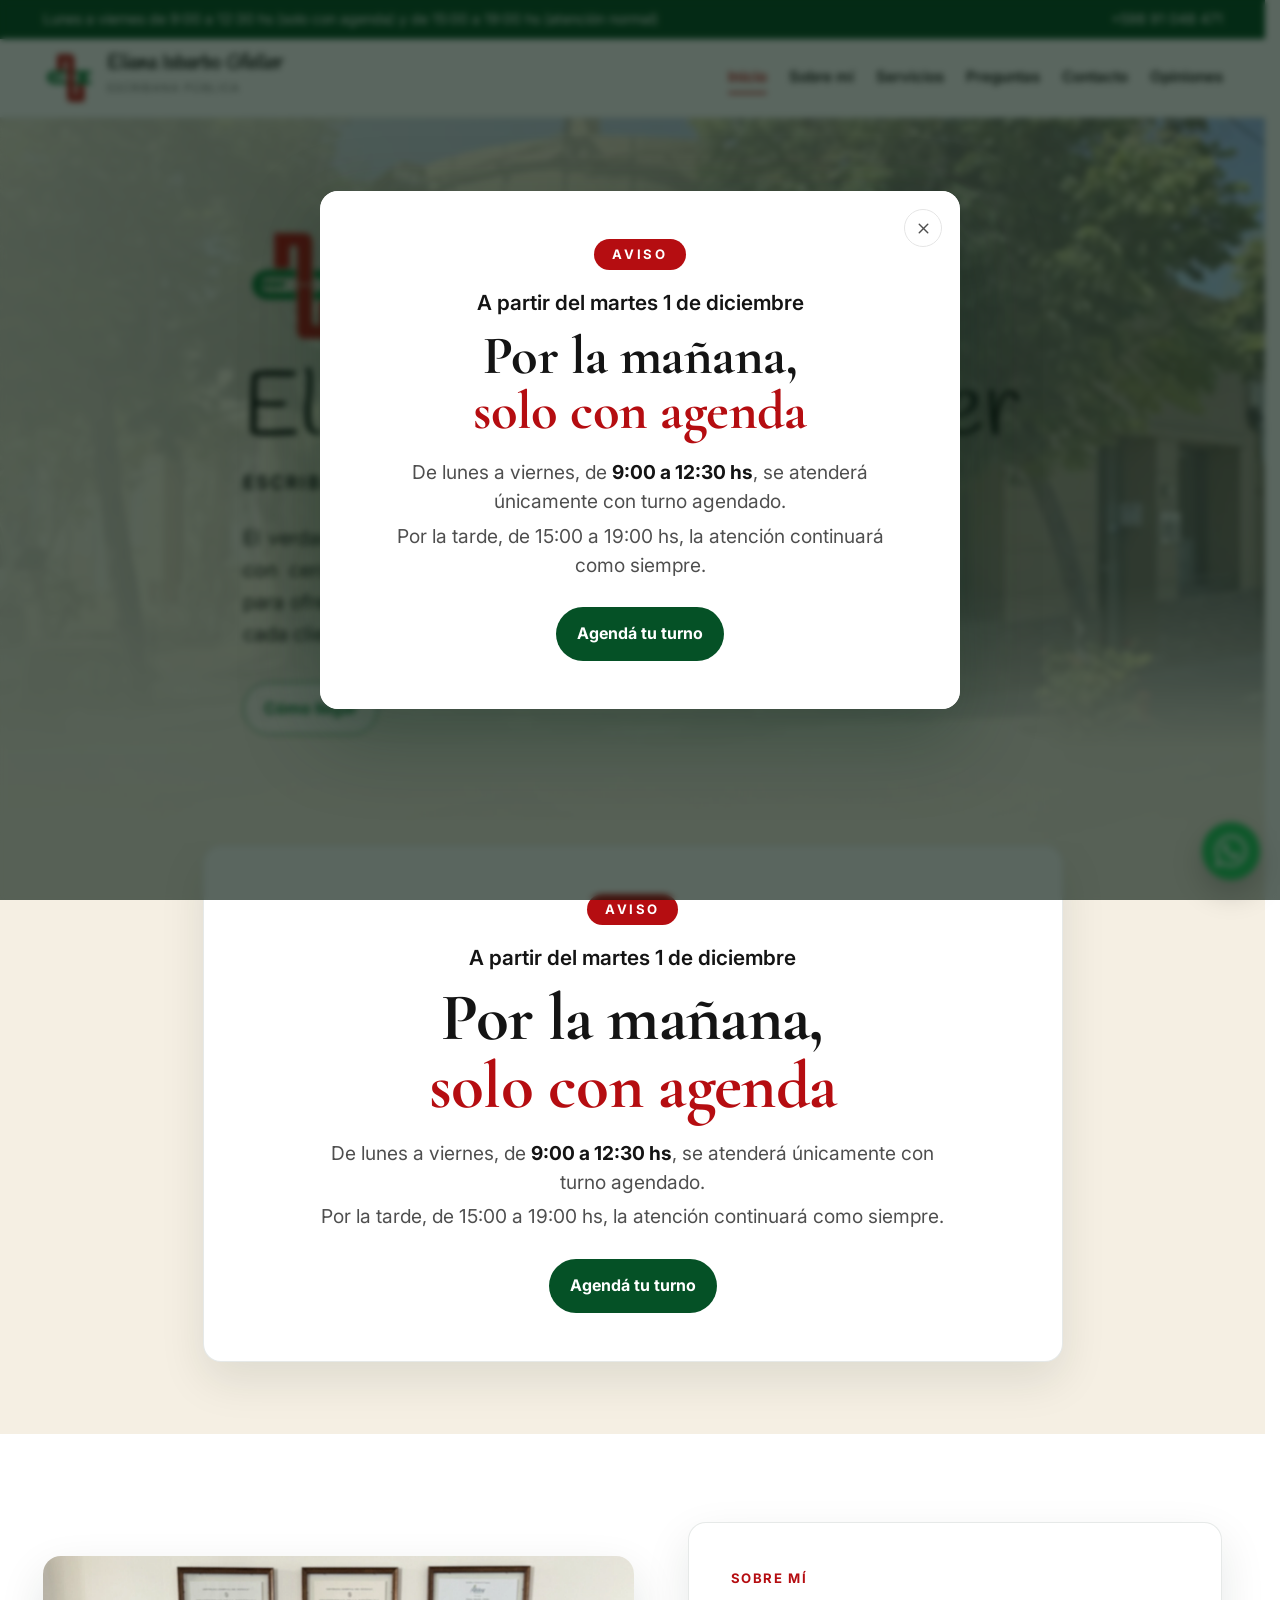
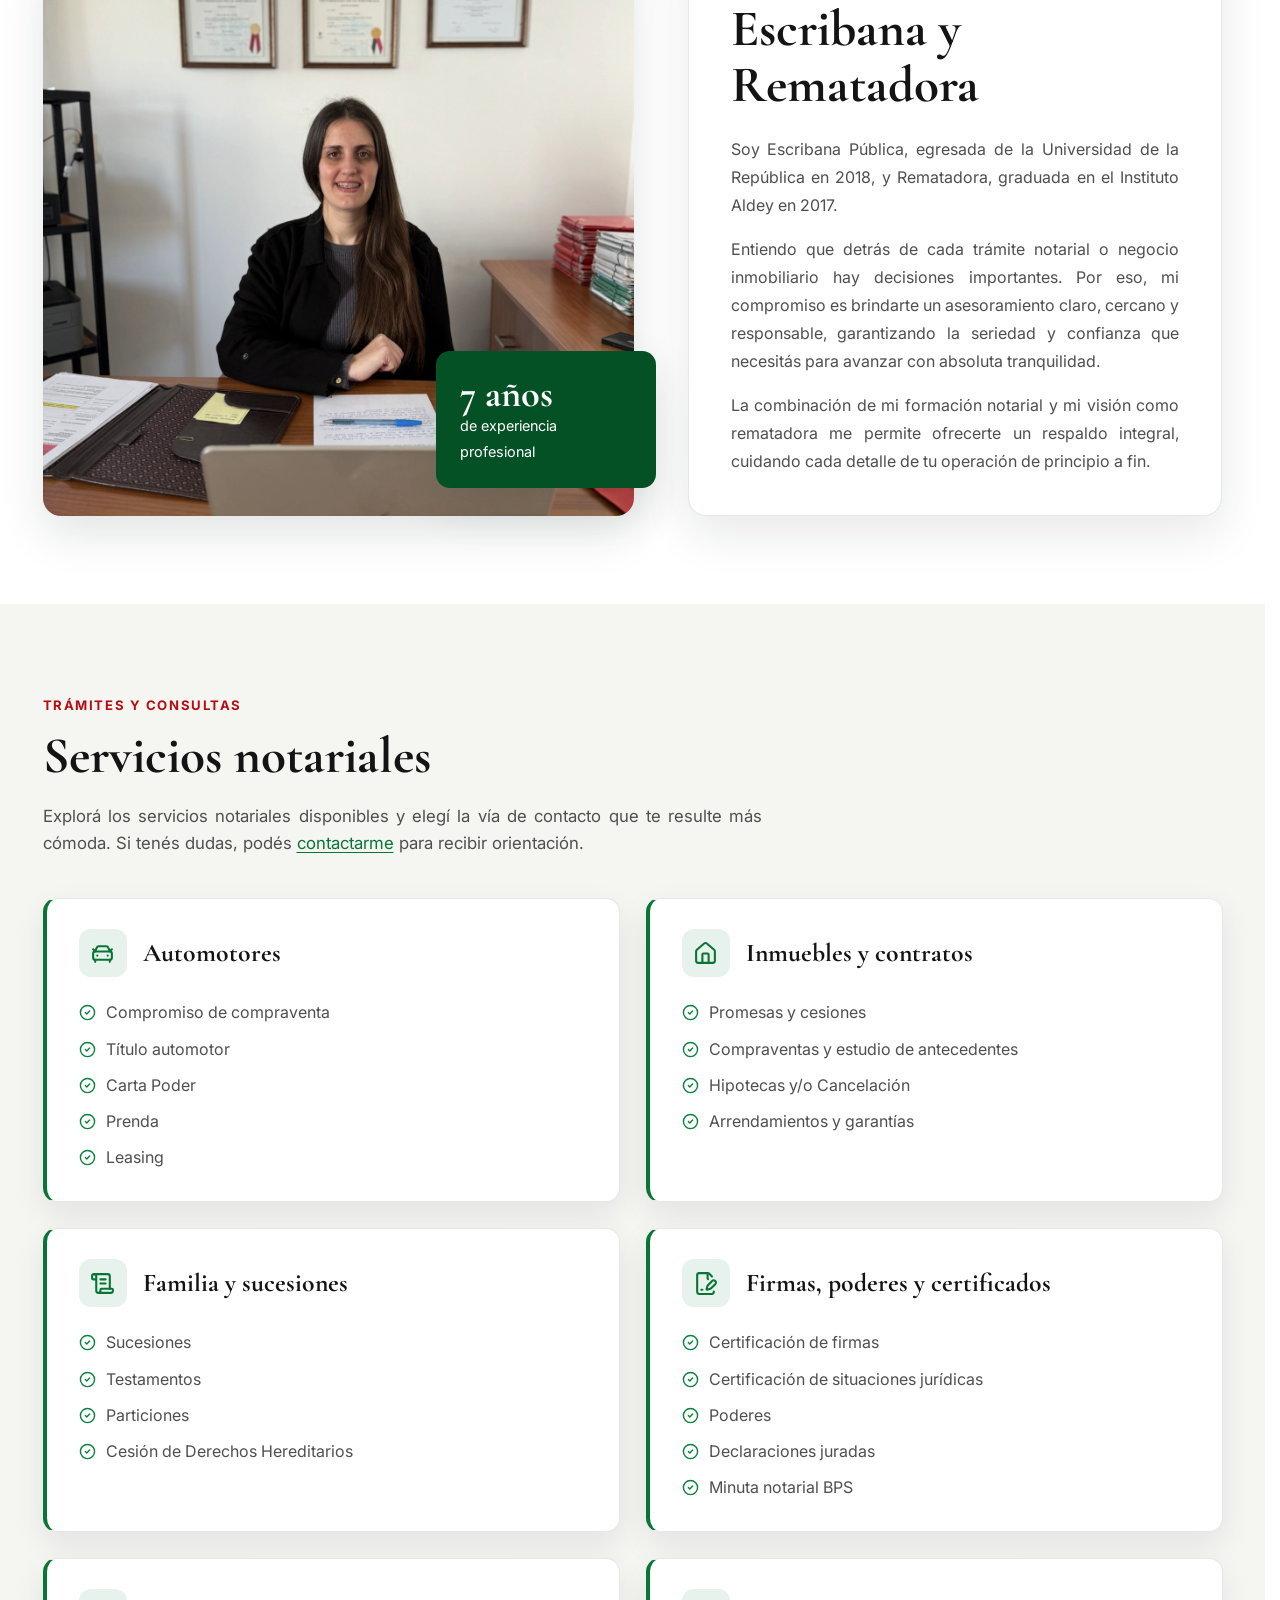
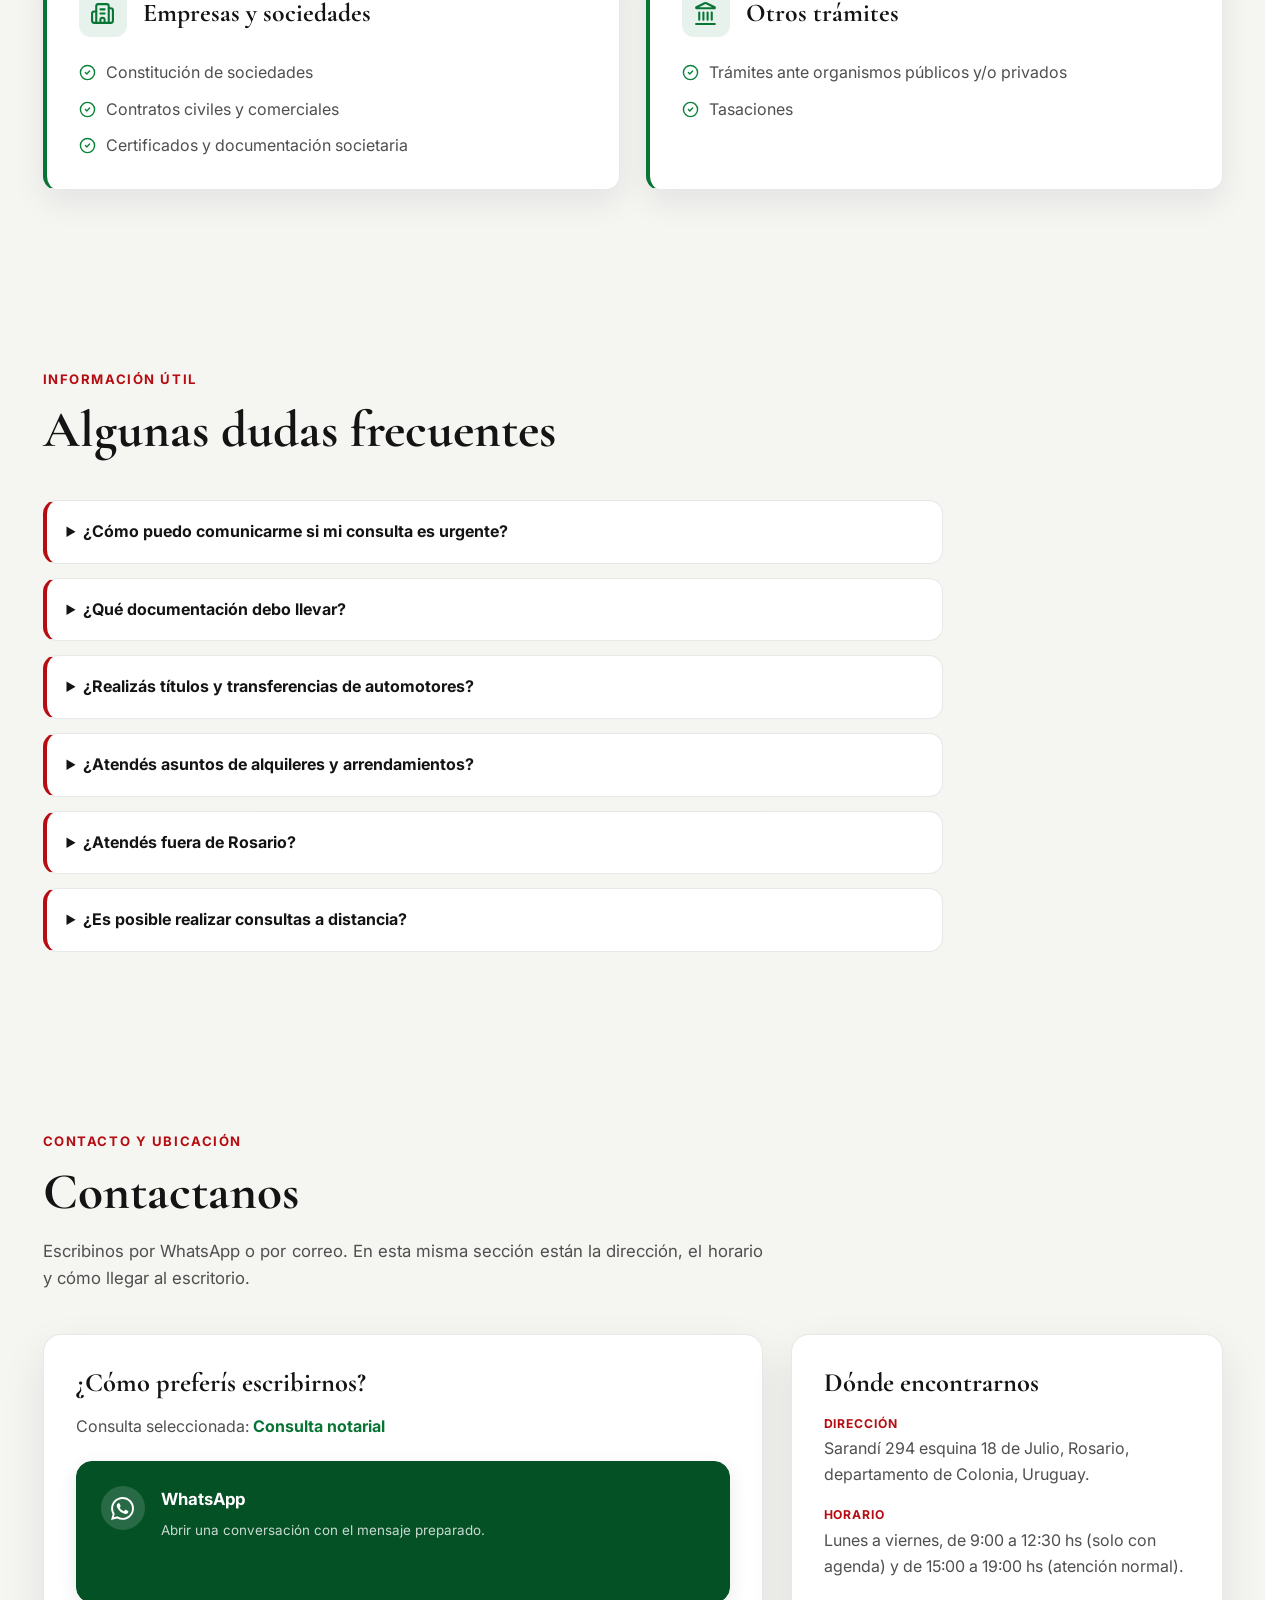
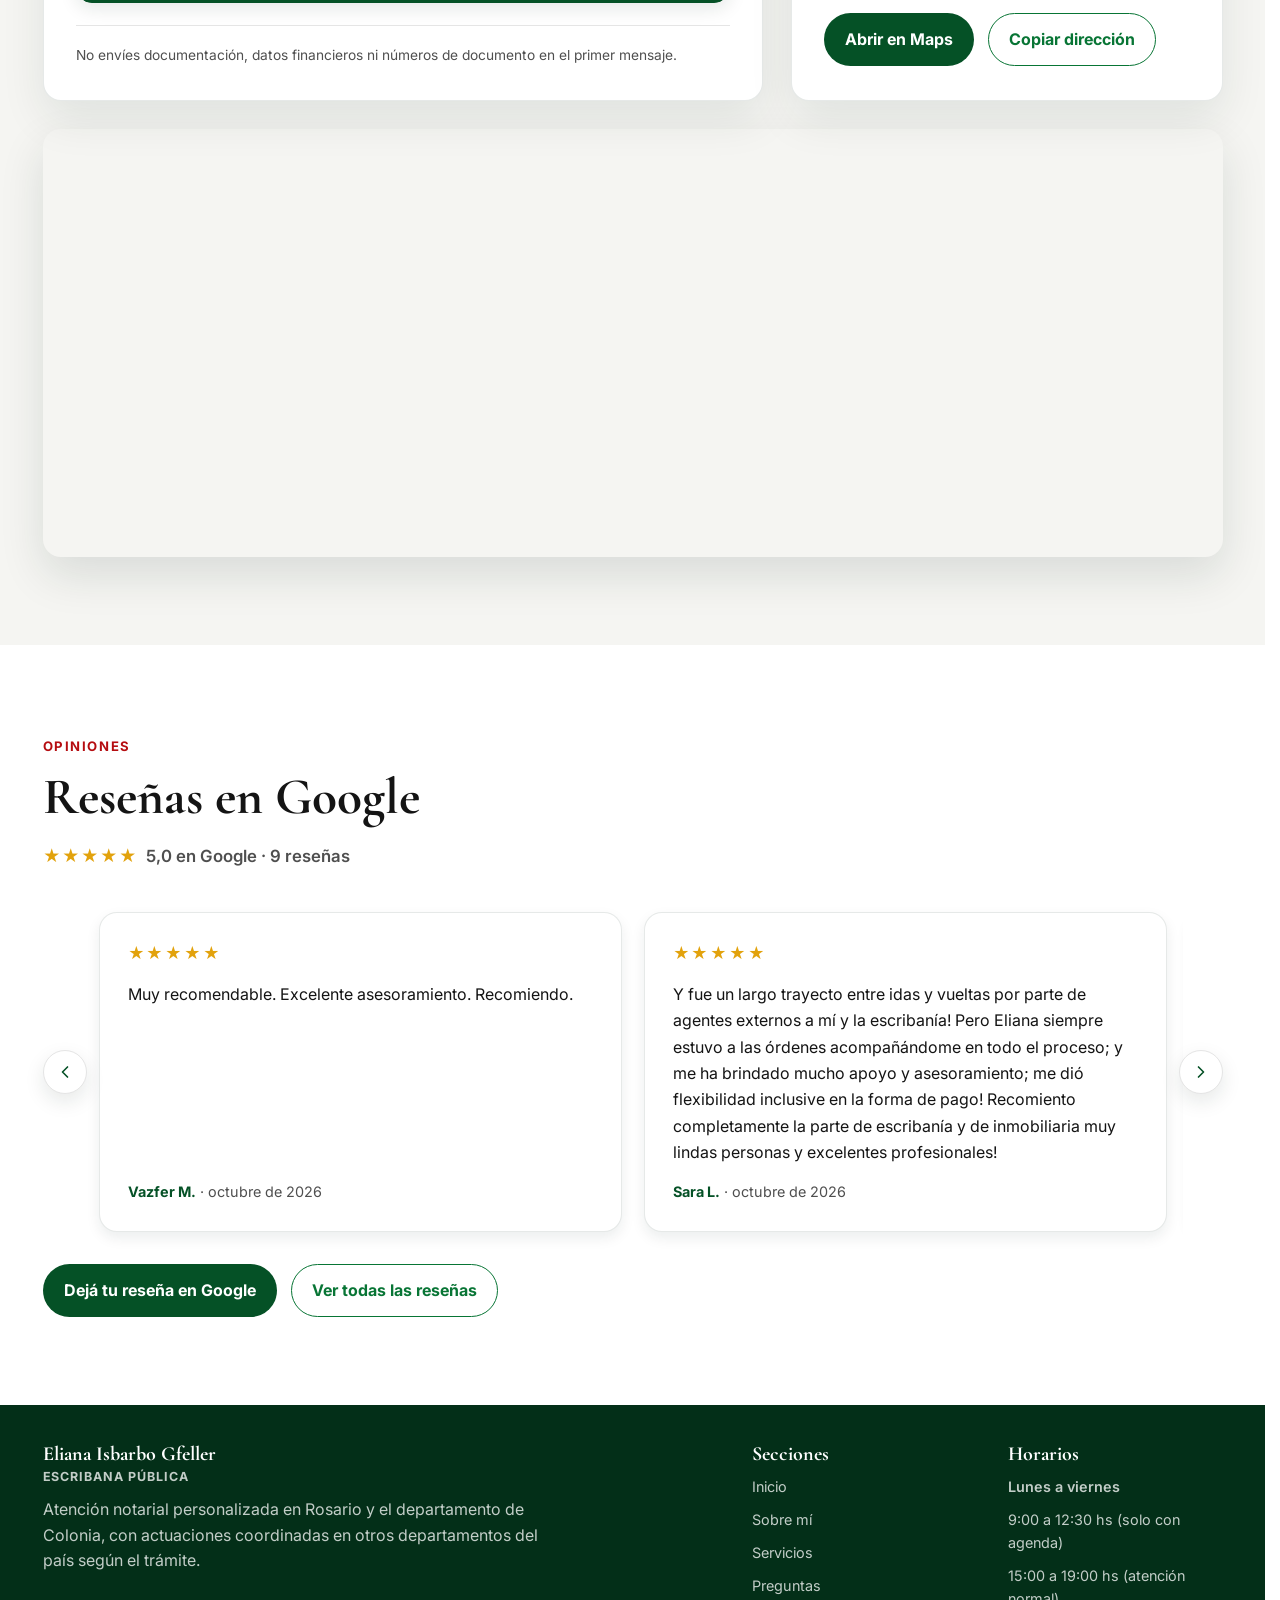
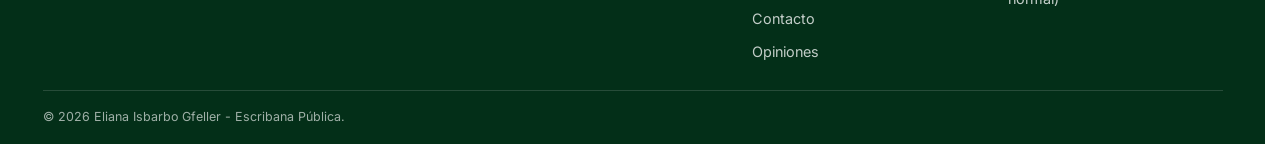
==== index.html @ 846f1325 "Contacto: la línea de la agenda dice por qué conviene agendar «¿Venís al escritorio? Agendá tu turno" ====
<!DOCTYPE html>
<html lang="es-UY">
<head>
  <meta charset="UTF-8">
  <meta name="viewport" content="width=device-width, initial-scale=1.0">

  <title>Escribana en Rosario, Colonia | Eliana Isbarbo Gfeller</title>
  <meta
    name="description"
    content="Escribana pública en Rosario, departamento de Colonia. Servicios notariales para automotores, inmuebles, sucesiones, arrendamientos y certificaciones."
  >
  <meta name="author" content="Escribana Eliana Isbarbo Gfeller">
  <meta name="google-site-verification" content="iIuWnsTd9EyvfDvYOcZsHb0aByyfJOmftY1AzM0rM3U">
  <meta name="robots" content="index, follow">
  <meta name="theme-color" content="#087535">

  <link rel="canonical" href="https://www.escribaniaisbarbo.com.uy/">

  <link rel="icon" href="assets/favicon.png?v=logo-20260730" type="image/png" sizes="192x192">
  <link rel="apple-touch-icon" href="assets/apple-touch-icon.png?v=logo-20260730" sizes="180x180">

  <meta property="og:type" content="website">
  <meta property="og:locale" content="es_UY">
  <meta property="og:title" content="Escribana en Rosario, Colonia | Eliana Isbarbo Gfeller">
  <meta
    property="og:description"
    content="Escribana pública y servicios notariales en Rosario, departamento de Colonia. Atención clara, cercana y responsable."
  >
  <meta property="og:url" content="https://www.escribaniaisbarbo.com.uy/">
  <meta
    property="og:image"
    content="https://www.escribaniaisbarbo.com.uy/assets/og-isbarbo-gfeller.jpg"
  >
  <meta property="og:image:type" content="image/jpeg">
  <meta property="og:image:width" content="1200">
  <meta property="og:image:height" content="630">
  <meta
    property="og:image:alt"
    content="Logo de Eliana Isbarbo Gfeller, Escribana Pública"
  >

  <link rel="preconnect" href="https://fonts.googleapis.com">
  <link rel="preconnect" href="https://fonts.gstatic.com" crossorigin>
  <link
    rel="preload"
    as="image"
    href="assets/esquina-escribania.webp"
    type="image/webp"
    fetchpriority="high"
  >

  <link
    href="https://fonts.googleapis.com/css2?family=Cormorant+Garamond:wght@600;700&amp;family=Handlee&amp;family=Inter:wght@400;500;600;700&amp;display=swap"
    rel="stylesheet"
  >

  <link rel="stylesheet" href="assets/styles.css?v=contacto-20261110-1">
  <script src="assets/hours.js?v=horario-20261110-4" defer></script>
  <script src="assets/notices-data.js?v=avisos-20261022-2" defer></script>
  <script src="assets/notices.js?v=avisos-20261022-1" defer></script>
  <script src="assets/service-messages.js?v=ventana-20261006-1" defer></script>
  <script src="assets/main.js?v=contacto-20261110-1" defer></script>

  <script type="application/ld+json">
  {
    "@context": "https://schema.org",
    "@type": "LegalService",
    "@id": "https://www.escribaniaisbarbo.com.uy/#escribania",
    "name": "Escribana Eliana Isbarbo Gfeller",
    "description": "Escribana pública y servicios notariales en Rosario, departamento de Colonia, Uruguay.",
    "url": "https://www.escribaniaisbarbo.com.uy/",
    "telephone": "+59891048471",
    "image": "https://www.escribaniaisbarbo.com.uy/assets/og-isbarbo-gfeller.jpg",
    "logo": "https://www.escribaniaisbarbo.com.uy/assets/logo-isbarbo-gfeller.webp",
    "priceRange": "$$",
    "address": {
      "@type": "PostalAddress",
      "streetAddress": "Sarandí 294 esquina 18 de Julio",
      "addressLocality": "Rosario",
      "addressRegion": "Colonia",
      "addressCountry": "UY"
    },
    "areaServed": [
      {
        "@type": "AdministrativeArea",
        "name": "Departamento de Colonia"
      },
      "Rosario",
      "Tarariras",
      "Colonia del Sacramento",
      "Nueva Helvecia",
      "Colonia Valdense",
      "Carmelo",
      "San José",
      "Soriano",
      "Montevideo",
      "Maldonado",
      "Durazno"
    ],
    "openingHoursSpecification": [
      {
        "@type": "OpeningHoursSpecification",
        "dayOfWeek": ["Monday", "Tuesday", "Wednesday", "Thursday", "Friday"],
        "opens": "09:30",
        "closes": "12:30",
        "validThrough": "2026-11-01"
      },
      {
        "@type": "OpeningHoursSpecification",
        "dayOfWeek": ["Monday", "Tuesday", "Wednesday", "Thursday", "Friday"],
        "opens": "15:00",
        "closes": "19:00",
        "validThrough": "2026-11-01"
      },
      {
        "@type": "OpeningHoursSpecification",
        "dayOfWeek": ["Monday", "Tuesday", "Wednesday", "Thursday", "Friday"],
        "opens": "15:00",
        "closes": "19:00",
        "validFrom": "2026-11-02",
        "validThrough": "2026-11-23"
      },
      {
        "@type": "OpeningHoursSpecification",
        "dayOfWeek": ["Monday", "Tuesday", "Wednesday", "Thursday", "Friday"],
        "opens": "09:30",
        "closes": "12:30",
        "validFrom": "2026-11-24",
        "validThrough": "2026-11-30"
      },
      {
        "@type": "OpeningHoursSpecification",
        "dayOfWeek": ["Monday", "Tuesday", "Wednesday", "Thursday", "Friday"],
        "opens": "15:00",
        "closes": "19:00",
        "validFrom": "2026-11-24",
        "validThrough": "2026-11-30"
      },
      {
        "@type": "OpeningHoursSpecification",
        "dayOfWeek": ["Monday", "Tuesday", "Wednesday", "Thursday", "Friday"],
        "opens": "09:00",
        "closes": "12:30",
        "validFrom": "2026-12-01"
      },
      {
        "@type": "OpeningHoursSpecification",
        "dayOfWeek": ["Monday", "Tuesday", "Wednesday", "Thursday", "Friday"],
        "opens": "15:00",
        "closes": "19:00",
        "validFrom": "2026-12-01"
      }
    ],
    "founder": {
      "@type": "Person",
      "name": "Eliana Isbarbo Gfeller",
      "jobTitle": "Escribana pública y rematadora"
    }
  }
  </script>

  <script type="application/ld+json">
  {
    "@context": "https://schema.org",
    "@type": "FAQPage",
    "mainEntity": [
      {
        "@type": "Question",
        "name": "¿Cómo puedo comunicarme si mi consulta es urgente?",
        "acceptedAnswer": {
          "@type": "Answer",
          "text": "Si necesitás atención urgente, llamame al +598 91 048 471."
        }
      },
      {
        "@type": "Question",
        "name": "¿Qué documentación debo llevar?",
        "acceptedAnswer": {
          "@type": "Answer",
          "text": "La documentación depende de cada trámite. Luego de coordinar la consulta, te indico qué documentos necesitás presentar."
        }
      },
      {
        "@type": "Question",
        "name": "¿Realizás títulos y transferencias de automotores?",
        "acceptedAnswer": {
          "@type": "Answer",
          "text": "Sí. Realizo compraventas, transferencias, certificados, poderes y otros trámites vinculados a vehículos."
        }
      },
      {
        "@type": "Question",
        "name": "¿Atendés asuntos de alquileres y arrendamientos?",
        "acceptedAnswer": {
          "@type": "Answer",
          "text": "Sí. Redacto y reviso contratos de arrendamiento, garantías, inventarios y documentación relacionada."
        }
      },
      {
        "@type": "Question",
        "name": "¿Atendés fuera de Rosario?",
        "acceptedAnswer": {
          "@type": "Answer",
          "text": "Sí. Atiendo en Rosario y coordino actuaciones en Tarariras y otras localidades del departamento de Colonia. Con coordinación previa, y si el trámite lo amerita, también trabajo en otros departamentos, como San José, Soriano, Montevideo, Maldonado o Durazno."
        }
      },
      {
        "@type": "Question",
        "name": "¿Es posible realizar consultas a distancia?",
        "acceptedAnswer": {
          "@type": "Answer",
          "text": "Sí. Puedo realizar determinadas consultas y etapas de coordinación por teléfono, correo electrónico o videollamada."
        }
      }
    ]
  }
  </script>
</head>

<body>
  <!--
    Glifo oficial de WhatsApp (fuente: simpleicons.org, archivos CC0).
    Se define una sola vez y se reutiliza con <use href="#icon-whatsapp">.
    No modificar el trazo: es marca registrada de Meta y las guías de uso
    solo admiten el glifo original (about.meta.com/brand/resources/whatsapp/).
  -->
  <svg xmlns="http://www.w3.org/2000/svg" class="svg-sprite" aria-hidden="true">
    <symbol id="icon-whatsapp" viewBox="0 0 24 24">
      <path fill="currentColor" d="M17.472 14.382c-.297-.149-1.758-.867-2.03-.967-.273-.099-.471-.148-.67.15-.197.297-.767.966-.94 1.164-.173.199-.347.223-.644.075-.297-.15-1.255-.463-2.39-1.475-.883-.788-1.48-1.761-1.653-2.059-.173-.297-.018-.458.13-.606.134-.133.298-.347.446-.52.149-.174.198-.298.298-.497.099-.198.05-.371-.025-.52-.075-.149-.669-1.612-.916-2.207-.242-.579-.487-.5-.669-.51-.173-.008-.371-.01-.57-.01-.198 0-.52.074-.792.372-.272.297-1.04 1.016-1.04 2.479 0 1.462 1.065 2.875 1.213 3.074.149.198 2.096 3.2 5.077 4.487.709.306 1.262.489 1.694.625.712.227 1.36.195 1.871.118.571-.085 1.758-.719 2.006-1.413.248-.694.248-1.289.173-1.413-.074-.124-.272-.198-.57-.347m-5.421 7.403h-.004a9.87 9.87 0 01-5.031-1.378l-.361-.214-3.741.982.998-3.648-.235-.374a9.86 9.86 0 01-1.51-5.26c.001-5.45 4.436-9.884 9.888-9.884 2.64 0 5.122 1.03 6.988 2.898a9.825 9.825 0 012.893 6.994c-.003 5.45-4.437 9.884-9.885 9.884m8.413-18.297A11.815 11.815 0 0012.05 0C5.495 0 .16 5.335.157 11.892c0 2.096.547 4.142 1.588 5.945L.057 24l6.305-1.654a11.882 11.882 0 005.683 1.448h.005c6.554 0 11.89-5.335 11.893-11.893a11.821 11.821 0 00-3.48-8.413Z"/>
    </symbol>
    <symbol id="icon-email" viewBox="0 0 24 24">
      <path
        d="M4 5.5h16v13H4zM4.5 6l7.5 6 7.5-6"
        fill="none"
        stroke="currentColor"
        stroke-linecap="round"
        stroke-linejoin="round"
        stroke-width="2"
      />
    </symbol>
    <!-- Calendario: Lucide, licencia ISC (lucide.dev). -->
    <symbol id="icon-calendar" viewBox="0 0 24 24">
      <path
        d="M8 2v4M16 2v4M3 10h18M5 4h14a2 2 0 0 1 2 2v14a2 2 0 0 1-2 2H5a2 2 0 0 1-2-2V6a2 2 0 0 1 2-2Z"
        fill="none"
        stroke="currentColor"
        stroke-linecap="round"
        stroke-linejoin="round"
        stroke-width="2"
      />
    </symbol>
    <symbol id="icon-sun" viewBox="0 0 24 24">
      <path
        d="M12 8.5a3.5 3.5 0 1 0 0 7 3.5 3.5 0 0 0 0-7ZM12 2.5v2M12 19.5v2M4.9 4.9l1.5 1.5M17.6 17.6l1.5 1.5M2.5 12h2M19.5 12h2M4.9 19.1l1.5-1.5M17.6 6.4l1.5-1.5"
        fill="none"
        stroke="currentColor"
        stroke-linecap="round"
        stroke-linejoin="round"
        stroke-width="2"
      />
    </symbol>
    <symbol id="icon-phone" viewBox="0 0 24 24">
      <path
        d="M6.4 3.5h3.1l1.5 3.9-2 1.4a12.4 12.4 0 0 0 5.7 5.7l1.4-2 3.9 1.5v3.1a1.9 1.9 0 0 1-2.1 1.9A16.6 16.6 0 0 1 4.5 5.6a1.9 1.9 0 0 1 1.9-2.1Z"
        fill="none"
        stroke="currentColor"
        stroke-linecap="round"
        stroke-linejoin="round"
        stroke-width="2"
      />
    </symbol>
    <!-- Iconos de servicios: Lucide, licencia ISC (lucide.dev). -->
    <symbol id="icon-service-car" viewBox="0 0 24 24">
      <path d="m21 8-2 2-1.5-3.7A2 2 0 0 0 15.646 5H8.4a2 2 0 0 0-1.903 1.257L5 10 3 8"/>
      <path d="M7 14h.01"/>
      <path d="M17 14h.01"/>
      <rect width="18" height="8" x="3" y="10" rx="2"/>
      <path d="M5 18v2"/>
      <path d="M19 18v2"/>
    </symbol>
    <symbol id="icon-service-house" viewBox="0 0 24 24">
      <path d="M15 21v-8a1 1 0 0 0-1-1h-4a1 1 0 0 0-1 1v8"/>
      <path d="M3 10a2 2 0 0 1 .709-1.528l7-6a2 2 0 0 1 2.582 0l7 6A2 2 0 0 1 21 10v9a2 2 0 0 1-2 2H5a2 2 0 0 1-2-2z"/>
    </symbol>
    <symbol id="icon-service-family" viewBox="0 0 24 24">
      <path d="M15 12h-5"/>
      <path d="M15 8h-5"/>
      <path d="M19 17V5a2 2 0 0 0-2-2H4"/>
      <path d="M8 21h12a2 2 0 0 0 2-2v-1a1 1 0 0 0-1-1H11a1 1 0 0 0-1 1v1a2 2 0 1 1-4 0V5a2 2 0 1 0-4 0v2a1 1 0 0 0 1 1h3"/>
    </symbol>
    <symbol id="icon-service-documents" viewBox="0 0 24 24">
      <path d="M14.364 13.634a2 2 0 0 0-.506.854l-.837 2.87a.5.5 0 0 0 .62.62l2.87-.837a2 2 0 0 0 .854-.506l4.013-4.009a1 1 0 0 0-3.004-3.004z"/>
      <path d="M14.487 7.858A1 1 0 0 1 14 7V2"/>
      <path d="M20 19.645V20a2 2 0 0 1-2 2H6a2 2 0 0 1-2-2V4a2 2 0 0 1 2-2h8a2.4 2.4 0 0 1 1.704.706l2.516 2.516"/>
      <path d="M8 18h1"/>
    </symbol>
    <symbol id="icon-service-company" viewBox="0 0 24 24">
      <path d="M10 12h4"/>
      <path d="M10 8h4"/>
      <path d="M14 21v-3a2 2 0 0 0-4 0v3"/>
      <path d="M6 10H4a2 2 0 0 0-2 2v7a2 2 0 0 0 2 2h16a2 2 0 0 0 2-2V9a2 2 0 0 0-2-2h-2"/>
      <path d="M6 21V5a2 2 0 0 1 2-2h8a2 2 0 0 1 2 2v16"/>
    </symbol>
    <symbol id="icon-service-gestoria" viewBox="0 0 24 24">
      <path d="M10 18v-7"/>
      <path d="M11.119 2.205a2 2 0 0 1 1.762 0l7.84 3.846A.5.5 0 0 1 20.5 7h-17a.5.5 0 0 1-.22-.949z"/>
      <path d="M14 18v-7"/>
      <path d="M18 18v-7"/>
      <path d="M3 22h18"/>
      <path d="M6 18v-7"/>
    </symbol>
    <symbol id="icon-service-check" viewBox="0 0 24 24">
      <circle cx="12" cy="12" r="10"/>
      <path d="m9 12 2 2 4-4"/>
    </symbol>
    <symbol id="icon-close" viewBox="0 0 24 24">
      <path d="M18 6 6 18"/>
      <path d="m6 6 12 12"/>
    </symbol>
    <!-- Flechas del carrusel de reseñas: Lucide, licencia ISC (lucide.dev). -->
    <symbol id="icon-chevron-left" viewBox="0 0 24 24">
      <path d="m15 18-6-6 6-6"/>
    </symbol>
    <symbol id="icon-chevron-right" viewBox="0 0 24 24">
      <path d="m9 18 6-6-6-6"/>
    </symbol>
  </svg>

  <div class="topbar">
    <div class="container topbar-content">
      <span data-hours="topbar">Lunes a viernes de 9:30 a 12:30 hs y de 15:00 a 19:00 hs</span>
      <!-- El correo de Eliana no va en la página: las consultas llegan por el formulario. -->
      <span>
        <a href="tel:+59891048471">+598 91 048 471</a>
      </span>
    </div>
  </div>

  <header class="site-header">
    <nav class="container nav" aria-label="Navegación principal">
      <a class="brand" href="#inicio" aria-label="Ir al inicio">
        <img
          class="brand-logo"
          src="assets/logo-isbarbo-gfeller.webp?v=logo-20260730"
          alt="Logo de Eliana Isbarbo Gfeller"
          width="52"
          height="52"
        >
        <span class="brand-copy">
          <strong>Eliana Isbarbo Gfeller</strong>
          <span>Escribana Pública</span>
        </span>
      </a>

      <button
        class="menu-button"
        id="menuButton"
        type="button"
        aria-label="Abrir menú"
        aria-expanded="false"
        aria-controls="navLinks"
      >
        ☰
      </button>

      <ul class="nav-links" id="navLinks">
        <li><a href="#inicio">Inicio</a></li>
        <li><a href="#eliana">Sobre mí</a></li>
        <li><a href="#servicios">Servicios</a></li>
        <li><a href="#preguntas">Preguntas</a></li>
        <li><a href="#contactar">Contacto</a></li>
        <li><a href="#opiniones">Opiniones</a></li>
      </ul>
    </nav>
  </header>

  <main>
    <section class="hero" id="inicio">
      <div class="container hero-content">
        <div class="hero-brand">
          <img
            src="assets/logo-isbarbo-gfeller.webp?v=logo-20260730"
            alt="Logo de Eliana Isbarbo Gfeller"
            width="112"
            height="112"
          >
        </div>
        <!--
          Las dos lineas van dentro del h1 para que el encabezado principal
          incluya nombre y profesion. Se usan <span> y no <div> porque el h1
          solo admite contenido de frase.
        -->
        <h1>
          <span class="hero-name">Eliana Isbarbo Gfeller</span>
          <span class="hero-profession">Escribana Pública</span>
        </h1>
        <p>
          El verdadero valor de mi profesión está en acompañar a las personas
          con cercanía, responsabilidad y confianza. Como Escribana, trabajo
          para ofrecer seguridad jurídica y un asesoramiento claro, haciendo
          que cada cliente se sienta respaldado en cada decisión que tome.
        </p>

        <div class="hero-actions">
          <!-- Abre la ventana directo en la agenda; si la agenda está apagada, se oculta. -->
          <a class="btn btn-dark" href="#contactar" data-booking-start>Agendar turno</a>
          <a
            class="btn btn-secondary"
            href="https://maps.app.goo.gl/rCgRTZrHCtpmQmU78"
            target="_blank"
            rel="noopener noreferrer"
          >
            Cómo llegar
          </a>
        </div>
      </div>
    </section>

    <!--
      AVISOS
      Oculto hasta que notices.js encuentra al menos un aviso vigente en
      assets/notices-data.js. Cada tarjeta lleva su propia etiqueta "Aviso",
      así que la sección no tiene título visible.
    -->
    <section class="notices" id="avisos" aria-label="Avisos" hidden>
      <div class="container">
        <ul class="notice-list" id="avisosLista"></ul>
      </div>
    </section>

    <!--
      Ventana con el mismo aviso. notices.js la abre una sola vez por
      visitante y por aviso (lo recuerda el navegador) y no se la muestra a
      quien llega desde /reservar, que ya vio el cartel. Si la cierran sin
      leerla, el aviso sigue en la sección de arriba.
    -->
    <dialog class="notice-dialog" id="avisoVentana" aria-label="Aviso">
      <button
        class="contact-dialog-close"
        id="cerrarAvisoVentana"
        type="button"
        aria-label="Cerrar"
      >
        <svg aria-hidden="true" focusable="false"><use href="#icon-close"></use></svg>
      </button>
      <ul class="notice-list" id="avisoVentanaLista" tabindex="-1"></ul>
    </dialog>

    <section class="section" id="eliana">
      <div class="container intro-grid">
        <div class="intro-image">
          <img
            src="assets/eliana-isbarbo-gfeller.webp"
            alt="Escribana Eliana Isbarbo Gfeller en su oficina de Rosario"
            width="1350"
            height="1800"
            loading="lazy"
          >
          <div class="experience-card">
            <strong>7 años</strong>
            <span>de experiencia profesional</span>
          </div>
        </div>

        <div class="intro-copy">
          <span class="eyebrow">Sobre mí</span>
          <h2>Escribana y Rematadora</h2>
          <p>
            Soy Escribana Pública, egresada de la Universidad de la República
            en 2018, y Rematadora, graduada en el Instituto Aldey en 2017.
          </p>
          <p>
            Entiendo que detrás de cada trámite notarial o negocio inmobiliario
            hay decisiones importantes. Por eso, mi compromiso es brindarte un
            asesoramiento claro, cercano y responsable, garantizando la seriedad
            y confianza que necesitás para avanzar con absoluta tranquilidad.
          </p>
          <p>
            La combinación de mi formación notarial y mi visión como rematadora
            me permite ofrecerte un respaldo integral, cuidando cada detalle de
            tu operación de principio a fin.
          </p>

        </div>
      </div>
    </section>

    <section class="section section-muted" id="servicios">
      <div class="container">
        <div class="section-heading">
          <span class="eyebrow">Trámites y consultas</span>
          <h2>Servicios notariales</h2>
          <p>
            Explorá los servicios notariales disponibles y elegí la vía de
            contacto que te resulte más cómoda. Si tenés dudas, podés
            <a href="#contactar" data-contact-open>contactarme</a> para recibir orientación.
          </p>
        </div>

        <div class="services-grid">
          <article class="service-card">
            <div class="service-card-heading">
              <span class="service-icon" aria-hidden="true">
                <svg><use href="#icon-service-car"></use></svg>
              </span>
              <h3>Automotores</h3>
            </div>
            <ul class="service-list">
              <li>
                <svg aria-hidden="true"><use href="#icon-service-check"></use></svg>
                <a href="#contactar" data-service="Compromiso de compraventa">Compromiso de compraventa<span class="service-cta" aria-hidden="true">Consultar</span></a>
              </li>
               <li>
                <svg aria-hidden="true"><use href="#icon-service-check"></use></svg>
                <a href="#contactar" data-service="Título automotor">Título automotor<span class="service-cta" aria-hidden="true">Consultar</span></a>
              </li>
              <li>
                <svg aria-hidden="true"><use href="#icon-service-check"></use></svg>
                <a href="#contactar" data-service="Carta Poder">Carta Poder<span class="service-cta" aria-hidden="true">Consultar</span></a>
              </li>
              <li>
                <svg aria-hidden="true"><use href="#icon-service-check"></use></svg>
                <a href="#contactar" data-service="Prenda">Prenda<span class="service-cta" aria-hidden="true">Consultar</span></a>
              </li>
                 <li>
                <svg aria-hidden="true"><use href="#icon-service-check"></use></svg>
                <a href="#contactar" data-service="Leasing">Leasing<span class="service-cta" aria-hidden="true">Consultar</span></a>
              </li>
            </ul>
          </article>

          <article class="service-card">
            <div class="service-card-heading">
              <span class="service-icon" aria-hidden="true">
                <svg><use href="#icon-service-house"></use></svg>
              </span>
              <h3>Inmuebles y contratos</h3>
            </div>
            <ul class="service-list">
              <li>
                <svg aria-hidden="true"><use href="#icon-service-check"></use></svg>
                <a href="#contactar" data-service="Promesas y cesiones">Promesas y cesiones<span class="service-cta" aria-hidden="true">Consultar</span></a>
              </li>
              <li>
                <svg aria-hidden="true"><use href="#icon-service-check"></use></svg>
                <a href="#contactar" data-service="Compraventas y estudio de antecedentes">Compraventas y estudio de antecedentes<span class="service-cta" aria-hidden="true">Consultar</span></a>
              </li>
                <li>
                <svg aria-hidden="true"><use href="#icon-service-check"></use></svg>
                <a href="#contactar" data-service="Hipotecas y/o Cancelación">Hipotecas y/o Cancelación<span class="service-cta" aria-hidden="true">Consultar</span></a>
              </li>
              <li>
                <svg aria-hidden="true"><use href="#icon-service-check"></use></svg>
                <a href="#contactar" data-service="Arrendamientos y garantías">Arrendamientos y garantías<span class="service-cta" aria-hidden="true">Consultar</span></a>
              </li>
            
            </ul>
          </article>

          <article class="service-card">
            <div class="service-card-heading">
              <span class="service-icon" aria-hidden="true">
                <svg><use href="#icon-service-family"></use></svg>
              </span>
              <h3>Familia y sucesiones</h3>
            </div>
            <ul class="service-list">
              <li>
                <svg aria-hidden="true"><use href="#icon-service-check"></use></svg>
                <a href="#contactar" data-service="Sucesiones">Sucesiones<span class="service-cta" aria-hidden="true">Consultar</span></a>
              </li>
              <li>
                <svg aria-hidden="true"><use href="#icon-service-check"></use></svg>
                <a href="#contactar" data-service="Testamentos">Testamentos<span class="service-cta" aria-hidden="true">Consultar</span></a>
              </li>
              <li>
                <svg aria-hidden="true"><use href="#icon-service-check"></use></svg>
                <a href="#contactar" data-service="Particiones">Particiones<span class="service-cta" aria-hidden="true">Consultar</span></a>
              </li>
               <li>
                <svg aria-hidden="true"><use href="#icon-service-check"></use></svg>
                <a href="#contactar" data-service="Cesión de Derechos Hereditarios">Cesión de Derechos Hereditarios<span class="service-cta" aria-hidden="true">Consultar</span></a>
              </li>
            </ul>
          </article>

          <article class="service-card">
            <div class="service-card-heading">
              <span class="service-icon" aria-hidden="true">
                <svg><use href="#icon-service-documents"></use></svg>
              </span>
              <h3>Firmas, poderes y certificados</h3>
            </div>
            <ul class="service-list">
              <li>
                <svg aria-hidden="true"><use href="#icon-service-check"></use></svg>
                <a href="#contactar" data-service="Certificación de firmas">Certificación de firmas<span class="service-cta" aria-hidden="true">Consultar</span></a>
              </li>
               <li>
                <svg aria-hidden="true"><use href="#icon-service-check"></use></svg>
                <a href="#contactar" data-service="Certificación de situaciones jurídicas">Certificación de situaciones jurídicas<span class="service-cta" aria-hidden="true">Consultar</span></a>
              </li>
              <li>
                <svg aria-hidden="true"><use href="#icon-service-check"></use></svg>
                <a href="#contactar" data-service="Poderes">Poderes<span class="service-cta" aria-hidden="true">Consultar</span></a>
              </li>
              <li>
                <svg aria-hidden="true"><use href="#icon-service-check"></use></svg>
                <a href="#contactar" data-service="Declaraciones juradas">Declaraciones juradas<span class="service-cta" aria-hidden="true">Consultar</span></a>
              </li>
               <li>
                <svg aria-hidden="true"><use href="#icon-service-check"></use></svg>
                <a href="#contactar" data-service="Minuta notarial BPS">Minuta notarial BPS<span class="service-cta" aria-hidden="true">Consultar</span></a>
              </li>
            </ul>
          </article>

          <article class="service-card">
            <div class="service-card-heading">
              <span class="service-icon" aria-hidden="true">
                <svg><use href="#icon-service-company"></use></svg>
              </span>
              <h3>Empresas y sociedades</h3>
            </div>
            <ul class="service-list">
              <li>
                <svg aria-hidden="true"><use href="#icon-service-check"></use></svg>
                <a href="#contactar" data-service="Constitución de sociedades">Constitución de sociedades<span class="service-cta" aria-hidden="true">Consultar</span></a>
              </li>
              <li>
                <svg aria-hidden="true"><use href="#icon-service-check"></use></svg>
                <a href="#contactar" data-service="Contratos civiles y comerciales">Contratos civiles y comerciales<span class="service-cta" aria-hidden="true">Consultar</span></a>
              </li>
              <li>
                <svg aria-hidden="true"><use href="#icon-service-check"></use></svg>
                <a href="#contactar" data-service="Certificados y documentación societaria">Certificados y documentación societaria<span class="service-cta" aria-hidden="true">Consultar</span></a>
              </li>
            </ul>
          </article>

          <article class="service-card">
            <div class="service-card-heading">
              <span class="service-icon" aria-hidden="true">
                <svg><use href="#icon-service-gestoria"></use></svg>
              </span>
              <h3>Otros trámites</h3>
            </div>
            <ul class="service-list">
              <li>
                <svg aria-hidden="true"><use href="#icon-service-check"></use></svg>
                <a href="#contactar" data-service="Trámites ante organismos públicos y/o privados">Trámites ante organismos públicos y/o privados<span class="service-cta" aria-hidden="true">Consultar</span></a>
              </li>
               <li>
                <svg aria-hidden="true"><use href="#icon-service-check"></use></svg>
                <a href="#contactar" data-service="Tasaciones">Tasaciones<span class="service-cta" aria-hidden="true">Consultar</span></a>
              </li>

            </ul>
          </article>
        </div>
      </div>
    </section>

    <section class="section section-muted" id="preguntas">
      <div class="container">
        <div class="section-heading">
          <span class="eyebrow">Información útil</span>
          <h2>Algunas dudas frecuentes</h2>
        </div>

        <div class="faq-list">
          <details>
            <summary>¿Cómo puedo comunicarme si mi consulta es urgente?</summary>
            <p>
              Si necesitás atención urgente, llamame al
              <a href="tel:+59891048471">+598 91 048 471</a>.
            </p>
          </details>

          <details>
            <summary>¿Qué documentación debo llevar?</summary>
            <p>
              La documentación depende de cada trámite. Luego de coordinar la
              consulta, te indico qué documentos necesitás presentar.
            </p>
          </details>

          <details>
            <summary>¿Realizás títulos y transferencias de automotores?</summary>
            <p>
              Sí. Realizo compraventas, transferencias, certificados, poderes y
              otros trámites vinculados a vehículos.
            </p>
          </details>

          <details>
            <summary>¿Atendés asuntos de alquileres y arrendamientos?</summary>
            <p>
              Sí. Redacto y reviso contratos de arrendamiento, garantías,
              inventarios y documentación relacionada.
            </p>
          </details>

          <details>
            <summary>¿Atendés fuera de Rosario?</summary>
            <p>
              Sí. Atiendo en Rosario y coordino actuaciones en Tarariras y
              otras localidades del departamento de Colonia. Con coordinación
              previa, y si el trámite lo amerita, también trabajo en otros
              departamentos, como San José, Soriano, Montevideo, Maldonado o
              Durazno.
            </p>
          </details>

          <details>
            <summary>¿Es posible realizar consultas a distancia?</summary>
            <p>
              Sí. Puedo realizar determinadas consultas y etapas de coordinación
              por teléfono, correo electrónico o videollamada.
            </p>
          </details>
        </div>
      </div>
    </section>

    <section class="section section-muted" id="contactar">
      <div class="container">
        <div class="section-heading">
          <span class="eyebrow">Contacto y ubicación</span>
          <h2>Contactanos</h2>
          <p>
            Escribinos por WhatsApp o por correo. En esta misma sección están la
            dirección, el horario y cómo llegar al escritorio.
          </p>
        </div>

        <!--
          Dos columnas con roles separados para no repetir datos: a la
          izquierda cómo coordinar (agenda o WhatsApp), a la derecha dónde y
          cuándo. La dirección y el horario viven solo en la tarjeta de
          ubicación.
        -->
        <div class="contact-layout">
          <div class="contact-panel">
            <!--
              La agenda está en la entrada («Agendar turno»); acá se escribe:
              WhatsApp o correo. Abajo, una línea recuerda la agenda.
            -->
            <h3>¿Cómo preferís escribirnos?</h3>
            <p class="contact-selected-service">
              Consulta seleccionada:
              <strong data-selected-service>Consulta notarial</strong>
            </p>

            <div class="contact-options">
              <a
                class="contact-option contact-option-primary"
                data-contact-whatsapp
                href="https://wa.me/59891048471?text=Hola%20Eliana%2C%20quisiera%20hacer%20una%20consulta%20notarial."
                target="_blank"
                rel="noopener noreferrer"
              >
                <span class="contact-option-icon">
                  <svg aria-hidden="true" focusable="false"><use href="#icon-whatsapp"></use></svg>
                </span>
                <span>
                  <strong>WhatsApp</strong>
                  <small>Abrir una conversación con el mensaje preparado.</small>
                </span>
              </a>
              <!-- Abre la ventana en el formulario de consultas por correo. -->
              <button class="contact-option contact-option-mail" type="button" data-consulta-start hidden>
                <span class="contact-option-icon">
                  <svg aria-hidden="true" focusable="false"><use href="#icon-email"></use></svg>
                </span>
                <span>
                  <strong>Escribir por correo</strong>
                  <small>Dejá tu consulta y te respondemos por correo.</small>
                </span>
              </button>
            </div>

            <!-- Sin agenda, esta línea no se muestra. -->
            <p class="contact-agenda" data-booking-block>
              ¿Venís al escritorio?
              <a href="#contactar" data-booking-start>Agendá tu turno</a>:
              te atendemos a la hora que elijas, sin esperas.
            </p>

            <p class="contact-note">
              No envíes documentación, datos financieros ni números de documento
              en el primer mensaje.
            </p>
          </div>

          <!-- El id sigue siendo "ubicacion" para no romper enlaces existentes. -->
          <div class="location-card" id="ubicacion">
            <h3>Dónde encontrarnos</h3>

            <ul class="location-list">
              <li>
                <span>Dirección</span>
                Sarandí 294 esquina 18 de Julio, Rosario, departamento de
                Colonia, Uruguay.
              </li>
              <li data-hours="location">
                <span>Horario</span>
                Lunes a viernes, de 9:30 a 12:30 hs y de 15:00 a 19:00 hs.
              </li>
            </ul>

            <div class="button-row">
              <a
                class="btn btn-dark"
                href="https://maps.app.goo.gl/rCgRTZrHCtpmQmU78"
                target="_blank"
                rel="noopener noreferrer"
              >
                Abrir en Maps
              </a>
              <button class="btn btn-outline" id="copyAddress" type="button">
                Copiar dirección
              </button>
            </div>
          </div>
        </div>

        <div class="map-frame">
          <iframe
            title="Mapa de ubicación de la escribanía de Eliana Isbarbo Gfeller"
            src="https://www.google.com/maps?q=Sarand%C3%AD%20294%20esquina%2018%20de%20Julio%2C%20Rosario%2C%20Colonia%2C%20Uruguay&output=embed"
            loading="lazy"
            referrerpolicy="no-referrer-when-downgrade"
          ></iframe>
        </div>
      </div>
    </section>

    <!--
      OPINIONES
      Reseñas copiadas a mano del Perfil de Empresa de Google, tal cual las
      escribió cada persona: palabras, espacios y mayúsculas sin retocar. Se
      muestra el nombre con la inicial del apellido y la fecha en mes y año,
      porque Google solo da "hace N semanas". Para actualizarlas
      ("vamos a actualizar las reseñas"), seguir CLAUDE.md, sección
      "Actualizar las reseñas".
      No llevan datos estructurados: Google no admite reseñas propias
      publicadas en el sitio para mostrar estrellas en los resultados.
    -->
    <section class="section reviews" id="opiniones" aria-labelledby="opinionesTitulo">
      <div class="container">
        <div class="section-heading">
          <span class="eyebrow">Opiniones</span>
          <h2 id="opinionesTitulo">Reseñas en Google</h2>
          <p class="reviews-rating">
            <span class="review-stars" aria-hidden="true">★★★★★</span>
            5,0 en Google · 9 reseñas
          </p>
        </div>

        <!--
          Carrusel: una sola fila que se desliza para los costados, con dos
          reseñas a la vista (en el celular vertical, una centrada y el borde
          de sus vecinas). main.js activa las flechas: con mouse van a los
          costados y en pantallas táctiles, debajo. Sin JavaScript la fila se
          desliza igual.
        -->
        <div class="reviews-carousel">
          <button class="reviews-arrow reviews-arrow-prev" type="button" aria-label="Reseña anterior" aria-controls="reviewsTrack">
            <svg aria-hidden="true" focusable="false"><use href="#icon-chevron-left"></use></svg>
          </button>
          <ul class="reviews-track" id="reviewsTrack" tabindex="0" aria-label="Reseñas">
            <li class="review-card">
              <p class="review-stars" role="img" aria-label="5 de 5 estrellas">★★★★★</p>
              <blockquote>Muy recomendable. Excelente asesoramiento. Recomiendo.</blockquote>
              <p class="review-author"><strong>Vazfer M.</strong> · octubre de 2026</p>
            </li>
            <li class="review-card">
              <p class="review-stars" role="img" aria-label="5 de 5 estrellas">★★★★★</p>
              <blockquote>Y fue un largo trayecto entre idas y vueltas por parte de agentes externos a mí y la escribanía! Pero Eliana siempre estuvo a las órdenes acompañándome en todo el proceso; y me ha brindado mucho apoyo y asesoramiento; me dió flexibilidad inclusive en la forma de pago! Recomiento completamente la parte de escribanía y de inmobiliaria muy lindas personas y excelentes profesionales!</blockquote>
              <p class="review-author"><strong>Sara L.</strong> · octubre de 2026</p>
            </li>
            <li class="review-card">
              <p class="review-stars" role="img" aria-label="5 de 5 estrellas">★★★★★</p>
              <blockquote>Súper recomendada ,Me asesoró de forma impecable con el papeleo y la transferencia de mi primer auto. Destaco su profesionalismo, rapidez y la confianza que transmite desde el primer momento. Si buscan una escribana seria, responsable y con excelente trato, es por acá.</blockquote>
              <p class="review-author"><strong>Schubert S.</strong> · septiembre de 2026</p>
            </li>
            <li class="review-card">
              <p class="review-stars" role="img" aria-label="5 de 5 estrellas">★★★★★</p>
              <blockquote>Muy profesional en su trabajo!! Encargandose de todo a lo que corresponde una compra de vivienda en mi caso,todo al detalle bien claro y redactado!!</blockquote>
              <p class="review-author"><strong>Pablo P.</strong> · agosto de 2026</p>
            </li>
            <li class="review-card">
              <p class="review-stars" role="img" aria-label="5 de 5 estrellas">★★★★★</p>
              <blockquote>Recomendable. Responsable, eficiente y con ética profesional.</blockquote>
              <p class="review-author"><strong>Mathias S.</strong> · agosto de 2026</p>
            </li>
            <li class="review-card">
              <p class="review-stars" role="img" aria-label="5 de 5 estrellas">★★★★★</p>
              <blockquote>Con Eliana eh realizado varios trámites ej:casa, auto ,etc. Ella es una persona simpática y siempre está dispuesta ayudar y explicar todo antes de firmar . Te resuelve todas las dudas que tengas . Muchas Gracias por siempre estar para nosotros.</blockquote>
              <p class="review-author"><strong>Marisel C.</strong> · julio de 2026</p>
            </li>
          </ul>
          <button class="reviews-arrow reviews-arrow-next" type="button" aria-label="Reseña siguiente" aria-controls="reviewsTrack">
            <svg aria-hidden="true" focusable="false"><use href="#icon-chevron-right"></use></svg>
          </button>
        </div>

        <div class="button-row reviews-actions">
          <a
            class="btn btn-dark"
            href="https://g.page/r/Cd1U15WtAK7FEAE/review"
            target="_blank"
            rel="noopener noreferrer"
          >
            Dejá tu reseña en Google
          </a>
          <a
            class="btn btn-outline"
            href="https://www.google.com/maps?cid=14244323416962716893"
            target="_blank"
            rel="noopener noreferrer"
          >
            Ver todas las reseñas
          </a>
        </div>
      </div>
    </section>

    <dialog class="contact-dialog" id="contactDialog" aria-labelledby="contactDialogTitle">
      <div class="contact-dialog-panel">
        <button
          class="contact-dialog-close"
          id="closeContactDialog"
          type="button"
          aria-label="Cerrar"
        >
          <svg aria-hidden="true" focusable="false"><use href="#icon-close"></use></svg>
        </button>

        <!--
          La ventana tiene tres pasos que se alternan con hidden: elegir la vía,
          la agenda y la confirmación del turno.
        -->
        <div class="contact-dialog-step" id="channelStep">
          <span class="contact-dialog-eyebrow">Consulta</span>
          <h2 id="contactDialogTitle" tabindex="-1">¿Cómo preferís consultarnos?</h2>
          <p class="contact-dialog-service" id="dialogSelectedService">
            Seleccionaste:
            <strong data-selected-service>Consulta notarial</strong>
          </p>

          <div class="contact-options">
            <a
              class="contact-option contact-option-primary"
              data-contact-whatsapp
              href="https://wa.me/59891048471?text=Hola%20Eliana%2C%20quisiera%20hacer%20una%20consulta%20notarial."
              target="_blank"
              rel="noopener noreferrer"
            >
              <span class="contact-option-icon">
                <svg aria-hidden="true" focusable="false"><use href="#icon-whatsapp"></use></svg>
              </span>
              <span>
                <strong>WhatsApp</strong>
                <small>Abrir una conversación con el mensaje preparado.</small>
              </span>
            </a>
            <button class="contact-option contact-option-mail" type="button" data-consulta-start hidden>
              <span class="contact-option-icon">
                <svg aria-hidden="true" focusable="false"><use href="#icon-email"></use></svg>
              </span>
              <span>
                <strong>Escribir por correo</strong>
                <small>Dejá tu consulta y te respondemos por correo.</small>
              </span>
            </button>
          </div>

          <p class="contact-note">
            No envíes documentación, datos financieros ni números de documento
            en el primer mensaje.
          </p>
        </div>

        <div class="contact-dialog-step booking-step" id="bookingStep" hidden>
          <span class="contact-dialog-eyebrow">Agendar turno</span>
          <h2 id="bookingTitle" tabindex="-1">Elegí día y horario</h2>

          <form class="booking-form" id="bookingForm" novalidate>
            <div class="booking-form-body">
              <!-- Si el trámite vino elegido desde Servicios se muestra fijo acá. -->
              <p class="booking-service" id="bookingServiceFixed">
                Trámite: <strong data-selected-service>Consulta notarial</strong>
              </p>

              <div class="booking-picker" id="bookingPicker">
                <div>
                  <span class="booking-picker-label" id="bookingDatesLabel">Fecha</span>
                  <div class="booking-dates" id="bookingDates" role="group" aria-labelledby="bookingDatesLabel"></div>
                </div>
                <fieldset class="booking-slots" aria-describedby="bookingSlotError">
                  <legend>Horario</legend>
                  <div id="bookingSlots"></div>
                </fieldset>
                <p class="booking-field-error" id="bookingSlotError" hidden></p>
              </div>

              <div class="booking-contact-fields">
                <!--
                  Si no vino de Servicios, el motivo se pide acá, junto a los
                  datos: arriba de todo quedaba perdido en pantallas grandes.
                  Las opciones se arman desde las tarjetas de Servicios.
                -->
                <div class="booking-field booking-wide" id="bookingServiceField" hidden>
                  <label for="bookingService">Motivo de la consulta</label>
                  <select id="bookingService" name="service" required disabled aria-describedby="bookingServiceError">
                    <option value="">Seleccioná uno</option>
                  </select>
                  <p class="booking-field-error" id="bookingServiceError" hidden></p>
                </div>
                <div class="booking-field">
                  <label for="bookingName">Nombre y apellido</label>
                  <input id="bookingName" name="name" autocomplete="name" autocapitalize="words" maxlength="120" required aria-describedby="bookingNameError">
                  <p class="booking-field-error" id="bookingNameError" hidden></p>
                </div>
                <div class="booking-field">
                  <label for="bookingPhone">Teléfono</label>
                  <input id="bookingPhone" name="phone" type="tel" inputmode="tel" autocomplete="tel" maxlength="40" required aria-describedby="bookingPhoneError">
                  <p class="booking-field-error" id="bookingPhoneError" hidden></p>
                </div>
                <div class="booking-field booking-wide">
                  <label for="bookingEmail">Correo electrónico</label>
                  <input id="bookingEmail" name="email" type="email" inputmode="email" autocomplete="email" autocapitalize="off" autocorrect="off" spellcheck="false" maxlength="254" required aria-describedby="bookingEmailError">
                  <p class="booking-field-error" id="bookingEmailError" hidden></p>
                </div>
                <div class="booking-field booking-wide">
                  <label for="bookingDetails">Contanos brevemente qué necesitás consultar</label>
                  <textarea id="bookingDetails" name="details" maxlength="400" rows="3" required aria-describedby="bookingSensitive bookingDetailsError"></textarea>
                  <p class="booking-field-error" id="bookingDetailsError" hidden></p>
                </div>
              </div>
              <p class="booking-sensitive" id="bookingSensitive">
                No incluyas documentos, información financiera, números de
                documento ni otros datos sensibles.
              </p>
              <div class="booking-field">
                <label class="booking-consent">
                  <input name="consent" type="checkbox" required aria-describedby="bookingConsentError">
                  Consiento que estos datos se usen solo para coordinar esta consulta.
                </label>
                <p class="booking-field-error" id="bookingConsentError" hidden></p>
              </div>
              <div class="booking-turnstile" id="turnstileWidget"></div>
              <p class="booking-field-error" id="bookingTurnstileError" hidden></p>
            </div>

            <div class="booking-actions">
              <p class="booking-status" id="bookingStatus" role="status" aria-live="polite"></p>
              <!-- Lo que falta para confirmar; se achica a medida que se completa. -->
              <p class="booking-missing" id="bookingMissing"></p>
              <a
                class="btn btn-outline booking-fallback"
                id="bookingFallback"
                data-contact-whatsapp
                href="https://wa.me/59891048471?text=Hola%20Eliana%2C%20quisiera%20hacer%20una%20consulta%20notarial."
                target="_blank"
                rel="noopener noreferrer"
                hidden
              >
                Agendar por WhatsApp
              </a>
              <button class="btn btn-dark is-incomplete" id="bookingSubmit" type="submit" aria-disabled="true">Confirmar turno</button>
            </div>
          </form>
        </div>

        <div class="contact-dialog-step booking-done" id="bookingDone" hidden>
          <span class="contact-dialog-eyebrow">Agenda</span>
          <h2 id="bookingDoneTitle" tabindex="-1">Turno confirmado</h2>
          <p class="booking-done-summary">
            <strong id="bookingDoneService"></strong><br>
            <span id="bookingDoneWhen"></span><br>
            Sarandí 294 esquina 18 de Julio, Rosario
          </p>
          <p id="bookingDoneEmail"></p>
          <p>
            Para cancelar o cambiar el horario,
            <a id="bookingDoneWhatsapp" href="https://wa.me/59891048471" target="_blank" rel="noopener noreferrer">escribime por WhatsApp</a>.
          </p>
          <button class="btn btn-dark" id="bookingDoneClose" type="button">Cerrar</button>
        </div>
        <!-- CONSULTA POR CORREO (api/consultas.js): el correo de Eliana no se muestra. -->
        <div class="contact-dialog-step booking-step consulta-step" id="consultaStep" hidden>
          <button class="booking-back" id="consultaBack" type="button">← Volver</button>
          <span class="contact-dialog-eyebrow">Escribir por correo</span>
          <h2 id="consultaTitle" tabindex="-1">Dejá tu consulta</h2>
          <form class="booking-form" id="consultaForm" novalidate>
            <div class="booking-form-body">
              <div class="booking-contact-fields">
                <div class="booking-field">
                  <label for="consultaName">Nombre y apellido</label>
                  <input id="consultaName" name="name" autocomplete="name" autocapitalize="words" maxlength="120" required aria-describedby="consultaNameError">
                  <p class="booking-field-error" id="consultaNameError" hidden></p>
                </div>
                <div class="booking-field">
                  <label for="consultaEmail">Tu correo electrónico</label>
                  <input id="consultaEmail" name="email" type="email" inputmode="email" autocomplete="email" autocapitalize="off" autocorrect="off" spellcheck="false" maxlength="254" required aria-describedby="consultaEmailError">
                  <p class="booking-field-error" id="consultaEmailError" hidden></p>
                </div>
                <div class="booking-field booking-wide">
                  <label for="consultaService">Trámite (opcional)</label>
                  <select id="consultaService" name="service">
                    <option value="">Elegí un trámite</option>
                  </select>
                </div>
                <div class="booking-field booking-wide">
                  <label for="consultaMessage">Tu consulta</label>
                  <textarea id="consultaMessage" name="message" maxlength="2000" rows="7" required aria-describedby="consultaCounter consultaSensitive consultaMessageError"></textarea>
                  <p class="consulta-counter" id="consultaCounter">0 / 2000</p>
                  <p class="booking-field-error" id="consultaMessageError" hidden></p>
                </div>
              </div>
              <p class="booking-sensitive" id="consultaSensitive">
                No envíes documentación, datos financieros ni números de documento
                en el primer mensaje.
              </p>
              <div class="booking-field">
                <label class="booking-consent">
                  <input name="consent" type="checkbox" required aria-describedby="consultaConsentError">
                  Consiento que estos datos se usen solo para coordinar esta consulta.
                </label>
                <p class="booking-field-error" id="consultaConsentError" hidden></p>
              </div>
              <div class="booking-turnstile" id="consultaTurnstile"></div>
              <p class="booking-field-error" id="consultaTurnstileError" hidden></p>
            </div>
            <div class="booking-actions">
              <p class="booking-status" id="consultaStatus" role="status" aria-live="polite"></p>
              <a
                class="btn btn-outline booking-fallback"
                id="consultaFallback"
                data-contact-whatsapp
                href="https://wa.me/59891048471?text=Hola%20Eliana%2C%20quisiera%20hacer%20una%20consulta%20notarial."
                target="_blank"
                rel="noopener noreferrer"
                hidden
              >
                Escribinos por WhatsApp
              </a>
              <button class="btn btn-dark" id="consultaSubmit" type="submit">Enviar consulta</button>
            </div>
          </form>
        </div>
        <div class="contact-dialog-step booking-done" id="consultaDone" hidden>
          <span class="contact-dialog-eyebrow">Escribir por correo</span>
          <h2 id="consultaDoneTitle" tabindex="-1">¡Listo! Recibimos tu consulta.</h2>
          <p id="consultaDoneEmail"></p>
          <button class="btn btn-dark" id="consultaDoneClose" type="button">Cerrar</button>
        </div>
      </div>
    </dialog>

  </main>

  <footer class="site-footer">
    <div class="container footer-grid">
      <div class="footer-brand">
        <h3>Eliana Isbarbo Gfeller</h3>
        <p class="footer-profession">Escribana Pública</p>
        <p>
          Atención notarial personalizada en Rosario y el departamento de
          Colonia, con actuaciones coordinadas en otros departamentos del
          país según el trámite.
        </p>
      </div>

      <!--
        El horario se repite a proposito: la barra superior queda lejos una vez
        que bajaste y el pie sin esa columna se veia vacio. Teléfono, correo y
        dirección siguen sin repetirse porque la sección de contacto queda
        inmediatamente arriba y el botón flotante de WhatsApp está siempre
        visible. Los datos para buscadores viajan en el JSON-LD.
      -->
      <nav class="footer-nav" aria-label="Secciones del sitio">
        <h3>Secciones</h3>
        <ul>
          <li><a href="#inicio">Inicio</a></li>
          <li><a href="#eliana">Sobre mí</a></li>
          <li><a href="#servicios">Servicios</a></li>
          <li><a href="#preguntas">Preguntas</a></li>
          <li><a href="#contactar">Contacto</a></li>
          <li><a href="#opiniones">Opiniones</a></li>
        </ul>
      </nav>

      <div class="footer-hours">
        <h3>Horarios</h3>
        <p class="footer-hours-days">Lunes a viernes</p>
        <ul data-hours="list">
          <li>9:30 a 12:30 hs</li>
          <li>15:00 a 19:00 hs</li>
        </ul>
      </div>
    </div>

    <div class="container footer-bottom">
      <span>© <span id="currentYear"></span> Eliana Isbarbo Gfeller - Escribana Pública.</span>
    </div>
  </footer>

  <a
    class="floating-whatsapp"
    href="https://wa.me/59891048471?text=Hola%20Eliana%2C%20quisiera%20hacerte%20una%20consulta%20notarial."
    target="_blank"
    rel="noopener noreferrer"
    aria-label="Contactarme por WhatsApp"
  >
    <svg class="icon-whatsapp" aria-hidden="true" focusable="false"><use href="#icon-whatsapp"></use></svg>
  </a>

  <div class="toast" id="toast" role="status" aria-live="polite"></div>
</body>
</html>
---- assets/styles.css ----
:root {
  --green-950: #055126;
  --green-900: #087535;
  --green-800: #0a823c;
  --green-100: #e6f2eb;
  --red-700: #b50d11;
  --red-600: #c31318;
  --black: #141414;
  --gray-700: #4f4f4f;
  --gray-500: #777;
  --gray-200: #e5e5e5;
  --gray-100: #f5f5f2;
  /* El crema en el que termina la foto del hero. */
  --cream: #f5efe3;
  --white: #fff;
  --whatsapp-green: #25d366;
  --shadow: 0 18px 45px rgba(16, 44, 32, 0.12);
  --radius: 18px;
  --max-width: 1180px;
  --header-height: 78px;
}

/*
  FILOS DE COLOR
  El filo lateral de 4px se reserva para los elementos que aparecen repetidos
  en lista y que el usuario recorre de arriba abajo: las tarjetas de Servicios
  (verde) y las preguntas frecuentes (rojo). Ahi el filo se lee como pauta
  vertical y se entiende como sistema, no como adorno suelto.
  No se usa en bloques unicos, como las tarjetas de Contacto y Ubicacion. En
  movil las columnas se apilan y cada tarjeta queda sola en pantalla: un filo
  sin hermanos al lado no se lee como marca de familia sino como un borde a
  medio pintar. Esas tarjetas se distinguen por su contenido y su titulo.
*/

* {
  box-sizing: border-box;
  margin: 0;
  padding: 0;
}

html {
  scroll-behavior: smooth;
  scroll-padding-top: 88px;
  /*
    Reserva siempre el lugar de la barra de desplazamiento: al abrir una
    ventana (body.modal-open) la barra se esconde y, sin esto, la página se
    corría de costado en las pantallas donde la barra ocupa lugar.
  */
  scrollbar-gutter: stable;
}

body {
  font-family: "Inter", sans-serif;
  color: var(--black);
  background: var(--white);
  line-height: 1.6;
}

img {
  display: block;
  width: 100%;
  height: auto;
}

a {
  color: inherit;
  text-decoration: none;
}

button,
input,
select,
textarea {
  font: inherit;
}

button {
  cursor: pointer;
}

:focus-visible {
  outline: 3px solid var(--red-700);
  outline-offset: 3px;
}

/*
  El sprite de iconos no debe ocupar espacio. No alcanza con el atributo
  [hidden]: la regla del navegador que lo oculta está declarada en el
  namespace HTML y <svg> vive en el namespace SVG, así que no le aplica y
  el elemento renderiza a su tamaño intrínseco por defecto (300x150 px).
*/
.svg-sprite {
  position: absolute;
  width: 0;
  height: 0;
  overflow: hidden;
}

.container {
  width: min(100% - 32px, var(--max-width));
  margin-inline: auto;
}

.section {
  padding: 88px 0;
}

.section-muted {
  background: var(--gray-100);
}

.eyebrow {
  display: inline-block;
  margin-bottom: 12px;
  color: var(--red-700);
  font-size: 0.82rem;
  font-weight: 700;
  letter-spacing: 0.12em;
  text-transform: uppercase;
}

h1,
h2,
h3 {
  font-family: "Cormorant Garamond", serif;
  color: var(--black);
  line-height: 1.1;
}

h1 {
  font-family: "Handlee", cursive;
  font-size: clamp(3rem, 7vw, 5.7rem);
  font-weight: 400;
}

h2 {
  font-size: clamp(2.3rem, 4vw, 3.8rem);
  margin-bottom: 18px;
}

h3 {
  font-size: 1.65rem;
}

p {
  color: var(--gray-700);
}

.section-heading {
  max-width: 720px;
  margin-bottom: 42px;
}

/* En anchos suficientes se justifica sin cortar palabras. */
.section-heading p {
  font-size: 1.05rem;
  text-align: justify;
  hyphens: none;
}

/* Links que cruzan de una sección a otra: se leen como link, sin negrita. */
.section-heading p a {
  color: var(--green-900);
  text-decoration: underline;
  text-decoration-thickness: 1px;
  text-underline-offset: 3px;
  transition: color 0.2s ease, text-decoration-color 0.2s ease;
}

.section-heading p a:hover,
.section-heading p a:focus-visible {
  color: var(--red-700);
  text-decoration-thickness: 2px;
}

.topbar {
  padding: 8px 0;
  background: var(--green-950);
  color: var(--white);
  font-size: 0.88rem;
}

.topbar-content {
  display: flex;
  justify-content: space-between;
  gap: 20px;
  align-items: center;
}

.topbar a:hover {
  text-decoration: underline;
}

.site-header {
  position: sticky;
  top: 0;
  z-index: 1000;
  border-bottom: 1px solid rgba(16, 44, 32, 0.1);
  background: rgba(255, 255, 255, 0.95);
  backdrop-filter: blur(14px);
}

/*
  HEADER QUE SE ESCONDE
  En pantallas angostas (hasta 680px de ancho, el celular vertical) o bajas (el
  celular horizontal mide de 320 a 430px de alto), el header sube y se esconde
  al bajar, para dejarle el lugar al contenido; main.js le saca is-hidden
  apenas se sube. Más grande, como en tablet o escritorio, sobra lugar y queda
  fijo. Si algo de adentro tiene el foco (teclado) se queda a la vista.
*/
@media (max-width: 680px), (max-height: 500px) {
  .site-header {
    transition: transform 0.25s ease;
  }

  .site-header.is-hidden:not(:focus-within) {
    transform: translateY(-100%);
  }
}

.nav {
  min-height: var(--header-height);
  display: flex;
  justify-content: space-between;
  align-items: center;
  gap: 28px;
}

.brand {
  display: flex;
  align-items: center;
  gap: 12px;
  min-width: max-content;
}

.brand-logo {
  width: 52px;
  height: 52px;
  object-fit: contain;
  flex: 0 0 auto;
}

.brand-copy strong {
  display: block;
  color: var(--black);
  font-family: "Handlee", cursive;
  font-size: 1.22rem;
  line-height: 1;
}

.brand-copy span {
  color: var(--gray-500);
  font-size: 0.72rem;
  letter-spacing: 0.08em;
  text-transform: uppercase;
}

.nav-links {
  display: flex;
  align-items: center;
  gap: 22px;
  list-style: none;
  font-size: 0.94rem;
  font-weight: 600;
}

/*
  El rojo marca el enlace de la sección visible y aplica a los enlaces de texto
  del menú, que van sobre blanco. Los botones conservan su tratamiento propio.
*/
.nav-links a:not(.btn) {
  position: relative;
  display: inline-block;
  transition: color 0.25s ease;
}

/*
  El subrayado se dibuja por fuera de la caja (bottom negativo) para que al
  aparecer no altere la altura del enlace ni desplace el texto del menu.
*/
.nav-links a:not(.btn)::after {
  content: "";
  position: absolute;
  left: 0;
  right: 0;
  bottom: -4px;
  height: 2px;
  border-radius: 2px;
  background: var(--red-700);
  transform: scaleX(0);
  transform-origin: right center;
  transition: transform 0.3s cubic-bezier(0.65, 0, 0.35, 1);
}

/*
  El trazo lo dispara el scroll, no el mouse: marca la seccion que el usuario
  esta mirando, tanto en el menu horizontal como en el desplegable de movil.
  Bajando entra desde la izquierda y el anterior se repliega hacia la derecha.
*/
.nav-links a:not(.btn).is-current {
  color: var(--red-700);
}

.nav-links a:not(.btn).is-current::after {
  transform: scaleX(1);
  transform-origin: left center;
}

/*
  Scrolleando hacia arriba el recorrido se invierte: el trazo entra por la
  derecha y el que se apaga se repliega hacia la izquierda, asi el movimiento
  acompaña siempre el sentido del scroll.
*/
.nav-links[data-scroll-direction="up"] a:not(.btn)::after {
  transform-origin: left center;
}

.nav-links[data-scroll-direction="up"] a:not(.btn).is-current::after {
  transform-origin: right center;
}

.nav-links .btn-dark:hover,
.nav-links .btn-dark:focus-visible {
  border-color: var(--green-950);
  background: var(--white);
  color: var(--green-950);
}

.menu-button {
  display: none;
  border: 0;
  background: transparent;
  color: var(--green-950);
  font-size: 1.75rem;
}

.hero {
  position: relative;
  min-height: 720px;
  display: grid;
  align-items: center;
  overflow: hidden;
  background:
    linear-gradient(to top, rgba(245, 239, 227, 1) 0, rgba(245, 239, 227, 0.96) 96px, rgba(245, 239, 227, 0) 260px),
    linear-gradient(90deg, rgba(245, 239, 227, 0.9) 0%, rgba(245, 239, 227, 0.68) 46%, rgba(245, 239, 227, 0.32) 100%),
    url("esquina-escribania.webp") center/cover;
}

.hero-content {
  position: relative;
  z-index: 2;
  max-width: 780px;
  padding: 110px 0;
}

.hero .eyebrow {
  color: var(--red-700);
}

.hero h1,
.hero p {
  color: var(--black);
}

.hero-brand {
  width: 116px;
  margin-bottom: 18px;
}

.hero-brand img {
  width: 100%;
  height: auto;
}

.hero-name {
  display: block;
}

/*
  Al vivir dentro del h1 hereda su tipografia y su interlineado, asi que
  ambos se vuelven a declarar. El tamaño va en rem, no en em: no lo afecta
  el clamp() del h1.
*/
.hero-profession {
  display: block;
  margin-top: 8px;
  color: var(--black);
  font-family: "Inter", sans-serif;
  font-size: 1.15rem;
  font-weight: 700;
  letter-spacing: 0.12em;
  line-height: 1.6;
  text-transform: uppercase;
}

/* En anchos suficientes se justifica sin guionado ni palabras cortadas. */
.hero p {
  max-width: 670px;
  margin: 24px 0 32px;
  font-size: clamp(1rem, 2vw, 1.25rem);
  text-align: justify;
  hyphens: none;
}

.hero-actions,
.button-row {
  display: flex;
  flex-wrap: wrap;
  gap: 14px;
}

.btn {
  min-height: 50px;
  display: inline-flex;
  justify-content: center;
  align-items: center;
  gap: 9px;
  padding: 13px 20px;
  border: 1px solid transparent;
  border-radius: 999px;
  font-weight: 700;
  transition: 0.2s ease;
}

.btn:hover {
  transform: translateY(-2px);
}

.btn-primary {
  background: var(--red-700);
  color: var(--white);
}

.btn-primary:hover {
  background: var(--red-600);
}

/* Variante para fondos oscuros: hoy solo la usa el hero, con su propia capa. */
.btn-secondary {
  border-color: rgba(255, 255, 255, 0.55);
  background: rgba(255, 255, 255, 0.1);
  color: var(--white);
}

.btn-dark {
  background: var(--green-950);
  color: var(--white);
}

.btn-outline {
  border-color: var(--green-900);
  color: var(--green-900);
  background: transparent;
}

.btn-outline:hover,
.btn-outline:focus-visible {
  background: var(--green-100);
}

/*
  Sobre el hero claro (capa crema) los botones secundarios blancos no se ven;
  se les da contorno verde.
*/
.hero .btn-secondary {
  border-color: var(--green-900);
  background: rgba(255, 255, 255, 0.45);
  color: var(--green-900);
}

.hero .btn-secondary:hover {
  background: rgba(255, 255, 255, 0.7);
}

/*
  AVISOS
  Siguen el esquema del cartel impreso (carteles/aviso-reservas.html):
  etiqueta roja, línea previa, título con la parte clave en rojo y el detalle
  en gris. El fondo continúa el crema del hero, así que el aviso se lee como
  parte de la bienvenida. Sin avisos vigentes la sección no ocupa lugar.
*/
.notices {
  padding: 0 0 72px;
  background: var(--cream);
}

.notices[hidden] {
  display: none;
}

.notice-list {
  display: grid;
  gap: 24px;
  list-style: none;
}

.notice-card {
  max-width: 860px;
  margin-inline: auto;
  padding: clamp(30px, 5vw, 48px) clamp(22px, 5vw, 56px);
  border: 1px solid rgba(16, 44, 32, 0.1);
  border-radius: var(--radius);
  background: var(--white);
  box-shadow: 0 18px 45px rgba(16, 44, 32, 0.1);
  text-align: center;
  overflow-wrap: break-word;
}

.notice-tag {
  display: inline-block;
  margin-bottom: 16px;
  padding: 5px 18px;
  border-radius: 999px;
  background: var(--red-700);
  color: var(--white);
  font-size: 0.82rem;
  font-weight: 700;
  letter-spacing: 0.2em;
  text-transform: uppercase;
}

.notice-lead {
  margin-bottom: 10px;
  color: var(--black);
  font-size: clamp(1.05rem, 2vw, 1.3rem);
  font-weight: 600;
  /* Si se parte en dos líneas, que queden parejas y no una palabra sola. */
  text-wrap: balance;
}

.notice-card h2 {
  margin-bottom: 0;
  font-size: clamp(2.5rem, 6vw, 4.2rem);
  line-height: 1;
  letter-spacing: -0.01em;
}

.notice-card h2 em {
  display: block;
  color: var(--red-700);
  font-style: normal;
}

.notice-text {
  font-size: clamp(1rem, 1.8vw, 1.2rem);
  line-height: 1.5;
  /* Evita que la última palabra quede sola en su línea. */
  text-wrap: pretty;
}

.notice-card h2 + .notice-text {
  margin-top: 20px;
}

.notice-text + .notice-text {
  margin-top: 6px;
}

.notice-text strong {
  color: var(--black);
}

/* notices.js marca así las negritas cortas, como un horario: no se parten. */
.notice-text .notice-keep {
  white-space: nowrap;
}

.notice-link {
  margin-top: 28px;
}

.intro-grid {
  display: grid;
  grid-template-columns: 1.05fr 0.95fr;
  gap: 54px;
  align-items: center;
}

@media (min-width: 961px) {
  .intro-grid {
    align-items: end;
  }
}

.intro-image {
  position: relative;
}

.intro-image img {
  height: 560px;
  object-fit: cover;
  border-radius: var(--radius);
  box-shadow: var(--shadow);
}

.experience-card {
  position: absolute;
  right: -22px;
  bottom: 28px;
  max-width: 220px;
  padding: 24px;
  border-radius: 14px;
  background: var(--green-950);
  color: var(--white);
  box-shadow: var(--shadow);
}

.experience-card strong {
  display: block;
  font-family: "Cormorant Garamond", serif;
  font-size: 2.4rem;
  line-height: 1;
}

.experience-card span {
  font-size: 0.9rem;
}

.intro-copy {
  padding: 42px 42px 40px;
  border: 1px solid rgba(16, 44, 32, 0.1);
  border-radius: var(--radius);
  background: var(--white);
  box-shadow: 0 18px 45px rgba(16, 44, 32, 0.1);
}

.intro-copy h2 {
  margin-bottom: 22px;
}

.intro-copy p {
  line-height: 1.75;
  text-align: justify;
  hyphens: none;
}

.intro-copy p + p {
  margin-top: 16px;
}

/* La separacion que antes daba el margen de la lista de credenciales. */
.intro-copy .btn {
  margin-top: 28px;
}

.services-grid {
  display: grid;
  grid-template-columns: repeat(2, minmax(0, 1fr));
  gap: 26px;
}

.service-card {
  padding: 30px 32px 32px;
  border: 1px solid rgba(16, 44, 32, 0.1);
  border-left: 4px solid var(--green-900);
  border-radius: 14px;
  background: var(--white);
  box-shadow: 0 12px 32px rgba(16, 44, 32, 0.08);
  transition: 0.25s ease;
}

.service-card:hover {
  transform: translateY(-3px);
  border-color: rgba(23, 61, 43, 0.28);
  border-left-color: var(--green-900);
  box-shadow: 0 18px 42px rgba(16, 44, 32, 0.12);
}

.service-card-heading {
  display: flex;
  gap: 16px;
  align-items: center;
  margin-bottom: 24px;
}

.service-icon {
  width: 48px;
  height: 48px;
  flex: 0 0 auto;
  display: grid;
  place-items: center;
  border-radius: 12px;
  background: var(--green-100);
  color: var(--green-900);
}

.service-icon svg {
  width: 25px;
  height: 25px;
}

.service-card h3 {
  font-size: clamp(1.35rem, 2vw, 1.65rem);
}

.service-list {
  display: grid;
  gap: 13px;
  list-style: none;
}

.service-list li {
  display: flex;
  gap: 10px;
  align-items: flex-start;
  color: var(--gray-700);
  line-height: 1.45;
}

.service-list svg {
  width: 17px;
  height: 17px;
  flex: 0 0 auto;
  margin-top: 3px;
  color: var(--green-800);
}

.service-icon svg,
.service-list svg {
  fill: none;
  stroke: currentColor;
  stroke-linecap: round;
  stroke-linejoin: round;
  stroke-width: 2;
}

.service-list a {
  transition: color 0.2s ease;
}

.service-list a:hover {
  color: var(--green-900);
  text-decoration: underline;
  text-underline-offset: 3px;
}

.service-cta {
  display: inline-block; /* evita que el subrayado del link lo atraviese */
  margin-left: 8px;
  white-space: nowrap;
  color: var(--red-700);
  font-size: 0.78rem;
  font-weight: 700;
  letter-spacing: 0.04em;
  text-decoration: none;
  opacity: 0.55;
  transition: opacity 0.2s ease, transform 0.2s ease;
}

/* Con mouse aparece al pasar por encima; en pantallas táctiles queda visible. */
@media (hover: hover) {
  .service-cta {
    opacity: 0;
    transform: translateX(-4px);
  }

  .service-list a:hover .service-cta,
  .service-list a:focus-visible .service-cta {
    opacity: 1;
    transform: none;
  }
}

@media (prefers-reduced-motion: reduce) {
  .service-cta {
    transition: none;
    transform: none;
  }
}

/*
  Escribir (izquierda) y visitar (derecha) son dos lecturas distintas, asi que
  van en columnas separadas. La de contacto lleva mas peso porque contiene las
  dos tarjetas de canal; la de ubicacion es una lista corta.
*/
.contact-layout {
  display: grid;
  grid-template-columns: 1.25fr 0.75fr;
  gap: 28px;
  align-items: stretch;
}

/*
  Las dos tarjetas comparten superficie y sombra para leerse como un par, y
  ninguna lleva filo de color: ver FILOS DE COLOR al inicio de la hoja.
*/
.contact-panel,
.location-card {
  padding: 34px 32px;
  border: 1px solid rgba(16, 44, 32, 0.1);
  border-radius: var(--radius);
  background: var(--white);
  box-shadow: 0 18px 45px rgba(16, 44, 32, 0.09);
}

.contact-panel > h3,
.location-card > h3 {
  margin-bottom: 16px;
}

.contact-selected-service {
  margin-bottom: 22px;
  color: var(--gray-700);
}

.contact-selected-service strong {
  color: var(--green-900);
}

.contact-options {
  display: grid;
  grid-template-columns: repeat(2, minmax(0, 1fr));
  gap: 16px;
}

.contact-option {
  min-height: 142px;
  display: flex;
  gap: 16px;
  align-items: flex-start;
  padding: 24px;
  border: 1px solid var(--gray-200);
  border-radius: 16px;
  box-shadow: 0 6px 18px rgba(16, 44, 32, 0.1);
  text-align: left;
  transition: transform 0.2s ease, box-shadow 0.2s ease, border-color 0.2s ease,
    background 0.2s ease;
}

.contact-option:hover {
  transform: translateY(-3px);
  box-shadow: 0 18px 36px rgba(16, 44, 32, 0.2);
}

.contact-option-booking,
.contact-option-mail {
  background: var(--white);
  color: var(--green-950);
  font: inherit;
  cursor: pointer;
}

.contact-option-booking:hover,
.contact-option-mail:hover {
  border-color: var(--green-900);
  background: var(--green-100);
}

/*
  Una fila sin opciones visibles (el correo apagado) la oculta main.js con
  hidden, y una con una sola opción lleva is-single para ir a lo ancho: así
  no depende de :has(), que los navegadores viejos no entienden.
*/
.contact-options.is-single {
  grid-template-columns: 1fr;
}

.contact-options[hidden] {
  display: none;
}

/* La opción destacada (WhatsApp): verde lleno. */
.contact-option-primary {
  border-color: var(--green-950);
  background: var(--green-950);
  color: var(--white);
}

.contact-option-primary:hover {
  border-color: var(--green-950);
  background: var(--green-900);
}

.contact-option-primary .contact-option-icon {
  background: rgba(255, 255, 255, 0.14);
}

/* La línea que recuerda la agenda, debajo de las opciones de contacto. */
.contact-agenda {
  margin-top: 20px;
  color: var(--gray-700);
}

.contact-agenda a {
  color: var(--green-900);
  font-weight: 700;
  text-decoration: underline;
  text-underline-offset: 3px;
}

.contact-agenda[hidden] {
  display: none;
}

/* Un .btn con hidden (el «Agendar turno» de la portada sin agenda) no se muestra. */
.btn[hidden] {
  display: none;
}

.contact-option-icon {
  width: 44px;
  height: 44px;
  flex: 0 0 auto;
  display: grid;
  place-items: center;
  border-radius: 50%;
  background: rgba(255, 255, 255, 0.14);
}

.contact-option-booking .contact-option-icon,
.contact-option-mail .contact-option-icon {
  background: var(--green-100);
}

.contact-option-icon svg {
  width: 23px;
  height: 23px;
}

/* hidden tiene que ganarle al display: flex de la tarjeta cuando la agenda está apagada. */
.contact-option[hidden] {
  display: none;
}

.contact-option strong,
.contact-option small {
  display: block;
}

.contact-option strong {
  margin-bottom: 7px;
  font-size: 1.05rem;
}

.contact-option small {
  color: inherit;
  font-size: 0.84rem;
  line-height: 1.5;
  opacity: 0.78;
}

.contact-note {
  margin-top: 22px;
  padding-top: 18px;
  border-top: 1px solid var(--gray-200);
  color: var(--gray-700);
  font-size: 0.86rem;
}

body.modal-open {
  overflow: hidden;
}

/*
  Alto de la ventana: en el celular, vh mide la pantalla como si las barras
  del navegador estuvieran escondidas y la ventana quedaba cortada arriba y
  abajo. svh la mide con las barras a la vista: siempre entra y no cambia de
  tamaño si las barras aparecen o se esconden. El vh queda para navegadores
  viejos.
*/
.contact-dialog,
.notice-dialog {
  width: min(92vw, 760px);
  max-height: 90vh;
  max-height: 90svh;
  margin: auto;
  padding: 0;
  overflow: auto;
  border: 0;
  border-radius: var(--radius);
  background: var(--white);
  box-shadow: 0 28px 80px rgba(5, 38, 20, 0.28);
}

.contact-dialog::backdrop,
.notice-dialog::backdrop {
  background: rgba(5, 24, 13, 0.66);
  backdrop-filter: blur(3px);
}

/*
  La ventana del aviso comparte caja, sombra, fondo y cruz con la de
  contacto, más angosta. Adentro va la misma tarjeta de la sección, sin su
  propio borde ni sombra.
*/
.notice-dialog {
  width: min(92vw, 640px);
  /*
    El navegador limita las ventanas a la pantalla menos 38px; sin esto, en
    el celular no se aplica el ancho de calc(100% - 24px).
  */
  max-width: calc(100% - 24px);
}

/*
  Cuando el aviso no entra a lo alto la ventana se desplaza por dentro: la
  cruz queda pegada arriba en vez de irse con el contenido. El margen
  negativo evita que empuje la tarjeta hacia abajo.
*/
.notice-dialog .contact-dialog-close {
  position: sticky;
  top: 18px;
  right: auto;
  z-index: 1;
  margin: 18px 18px -56px auto;
}

.notice-dialog .notice-card {
  border: 0;
  box-shadow: none;
}

.notice-dialog .notice-card h2 {
  font-size: clamp(2.3rem, 7vw, 3.4rem);
}

.contact-dialog-panel {
  position: relative;
  padding: 38px;
}

.contact-dialog-close {
  position: absolute;
  top: 18px;
  right: 18px;
  width: 38px;
  height: 38px;
  display: grid;
  place-items: center;
  border: 1px solid var(--gray-200);
  border-radius: 50%;
  background: var(--white);
  color: var(--gray-700);
  transition: 0.2s ease;
}

.contact-dialog-close svg {
  width: 17px;
  height: 17px;
  fill: none;
  stroke: currentColor;
  stroke-width: 2;
  stroke-linecap: round;
}

.contact-dialog-close:hover {
  border-color: var(--red-700);
  color: var(--red-700);
  transform: rotate(90deg);
}

.contact-dialog-eyebrow {
  display: inline-block;
  margin-bottom: 8px;
  color: var(--red-700);
  font-size: 0.76rem;
  font-weight: 700;
  letter-spacing: 0.13em;
  text-transform: uppercase;
}

/* Los títulos de cada paso reciben el foco al cambiar de paso: sin recuadro. */
.contact-dialog [tabindex="-1"]:focus,
.notice-dialog [tabindex="-1"]:focus {
  outline: none;
}

.contact-dialog h2 {
  max-width: calc(100% - 48px);
  margin-bottom: 16px;
  font-size: clamp(2rem, 5vw, 3rem);
}

.contact-dialog-service {
  margin-bottom: 28px;
}

.contact-dialog-service strong {
  color: var(--green-900);
}

.visually-hidden {
  position: absolute;
  width: 1px;
  height: 1px;
  overflow: hidden;
  clip-path: inset(50%);
  white-space: nowrap;
}

/*
  AGENDA EN LÍNEA
  En el paso de la agenda la ventana crece y pasa a alto fijo: el formulario
  desplaza por dentro y el pie con el botón de confirmar queda siempre a la
  vista, sin que ningún campo se corte contra él.
*/
.contact-dialog.is-booking {
  width: min(94vw, 880px);
  height: min(92vh, 780px);
  height: min(92svh, 780px);
  max-height: none;
  overflow: hidden;
}

.contact-dialog.is-booking .contact-dialog-panel {
  height: 100%;
  display: flex;
  flex-direction: column;
  padding: 22px 26px 18px;
}

.booking-step:not([hidden]) {
  flex: 1 1 auto;
  min-height: 0;
  display: flex;
  flex-direction: column;
}

.booking-step .contact-dialog-eyebrow {
  margin-bottom: 2px;
  font-size: 0.68rem;
}

.booking-step h2 {
  margin-bottom: 12px;
  font-size: clamp(1.6rem, 4vw, 2.2rem);
}

.booking-back {
  width: fit-content;
  margin-bottom: 10px;
  border: 0;
  background: transparent;
  color: var(--green-900);
  font: inherit;
  font-size: 0.86rem;
  font-weight: 700;
  cursor: pointer;
}

.booking-back:hover {
  text-decoration: underline;
  text-underline-offset: 3px;
}

.booking-form {
  flex: 1 1 auto;
  min-height: 0;
  display: flex;
  flex-direction: column;
}

/*
  minmax(0, 1fr): la columna no crece al ancho mínimo de su contenido. Sin
  esto, en el teléfono la verificación de Cloudflare (300px de mínimo) o un
  select con opciones largas ensanchaban todos los campos y quedaban cortados.
*/
.booking-form-body {
  min-height: 0;
  display: grid;
  grid-template-columns: minmax(0, 1fr);
  align-content: start;
  gap: 14px;
  padding-right: 6px;
  overflow: auto;
}

.booking-service {
  color: var(--gray-700);
}

.booking-service strong {
  color: var(--green-900);
}

.booking-form label {
  display: grid;
  gap: 6px;
  color: var(--green-950);
  font-size: 0.92rem;
  font-weight: 700;
}

/* Cada campo agrupa su etiqueta, el control y el aviso de error. */
.booking-field {
  min-width: 0;
  display: grid;
  gap: 6px;
}

.booking-field[hidden] {
  display: none;
}

.booking-field-error {
  color: var(--red-700);
  font-size: 0.82rem;
  font-weight: 600;
  line-height: 1.4;
}

.booking-form [aria-invalid="true"],
.booking-picker.is-invalid {
  border-color: var(--red-700);
}

.booking-form [aria-invalid="true"]:focus {
  border-color: var(--red-700);
  box-shadow: inset 0 0 0 1px var(--red-700);
}

.booking-form input,
.booking-form select,
.booking-form textarea {
  width: 100%;
  padding: 10px 12px;
  border: 1px solid var(--gray-200);
  border-radius: 10px;
  background: var(--white);
  color: var(--black);
  font: inherit;
  font-weight: 400;
}

.booking-form textarea {
  min-height: 76px;
  resize: vertical;
}

/*
  El foco se marca engrosando el borde hacia adentro. Un anillo por fuera queda
  recortado contra el borde del área que desplaza y se ve como un segundo borde
  gris cortado a la izquierda.
*/
.booking-form input:focus,
.booking-form select:focus,
.booking-form textarea:focus,
.booking-date:focus-visible,
.booking-slot:focus-visible {
  border-color: var(--green-800);
  box-shadow: inset 0 0 0 1px var(--green-800);
  outline: none;
}

/* Fecha y horario van juntos en una tarjeta, separados de los datos de contacto. */
.booking-picker {
  /*
    Sin min-width la fila de días, que no envuelve, impone su ancho completo al
    formulario y lo desborda hacia la derecha.
  */
  min-width: 0;
  display: grid;
  gap: 14px;
  padding: 14px;
  border: 1px solid var(--gray-200);
  border-radius: 14px;
  background: var(--gray-100);
}

.booking-picker > * {
  min-width: 0;
}

.booking-picker-label,
.booking-slots legend {
  display: block;
  margin-bottom: 8px;
  color: var(--green-950);
  font-size: 0.76rem;
  font-weight: 700;
  letter-spacing: 0.08em;
  text-transform: uppercase;
}

.booking-dates {
  min-width: 0;
  min-height: 58px;
  display: flex;
  flex-wrap: nowrap;
  gap: 8px;
  padding-bottom: 6px;
  overflow-x: auto;
  overflow-y: hidden;
  overscroll-behavior-x: contain;
  scrollbar-width: thin;
}

.booking-date {
  width: 56px;
  flex: 0 0 auto;
  display: grid;
  gap: 1px;
  justify-items: center;
  padding: 6px 4px;
  border: 1px solid var(--gray-200);
  border-radius: 10px;
  background: var(--white);
  color: var(--green-950);
  font: inherit;
  cursor: pointer;
  /* Evita el retardo del doble toque al elegir un día en el teléfono. */
  touch-action: manipulation;
  transition: border-color 0.15s ease, background 0.15s ease, color 0.15s ease;
}

.booking-date-weekday,
.booking-date-month {
  color: var(--gray-700);
  font-size: 0.63rem;
  font-weight: 700;
  letter-spacing: 0.05em;
  text-transform: uppercase;
}

.booking-date-day {
  font-size: 0.95rem;
  font-weight: 700;
  line-height: 1.15;
}

.booking-date:hover:not(:disabled):not(.is-selected) {
  border-color: var(--green-800);
  background: var(--green-100);
}

/* Día completo: el mismo tratamiento que un horario ocupado, para no depender solo del color. */
.booking-date:disabled {
  border-style: dashed;
  background: transparent;
  color: var(--gray-500);
  cursor: not-allowed;
}

.booking-date:disabled .booking-date-weekday,
.booking-date:disabled .booking-date-month {
  color: var(--gray-500);
}

.booking-date:disabled .booking-date-day {
  text-decoration: line-through;
}

.booking-date.is-selected {
  border-color: var(--green-950);
  background: var(--green-950);
  color: var(--white);
}

.booking-date.is-selected .booking-date-weekday,
.booking-date.is-selected .booking-date-month {
  color: rgba(255, 255, 255, 0.76);
}

.booking-slots {
  min-width: 0;
  margin: 0;
  padding: 0;
  border: 0;
}

#bookingSlots {
  display: grid;
  grid-template-columns: repeat(auto-fill, minmax(68px, 1fr));
  gap: 7px;
}

.booking-slot {
  padding: 6px 5px;
  border: 1px solid var(--gray-200);
  border-radius: 10px;
  background: var(--white);
  color: var(--green-950);
  font: inherit;
  font-size: 0.82rem;
  font-weight: 700;
  text-align: center;
  cursor: pointer;
  touch-action: manipulation;
  transition: border-color 0.15s ease, background 0.15s ease, color 0.15s ease;
}

.booking-slot:hover:not(:disabled):not(.is-selected) {
  border-color: var(--green-800);
  background: var(--green-100);
}

.booking-slot.is-selected {
  border-color: var(--green-950);
  background: var(--green-950);
  color: var(--white);
}

/* Ocupado: tachado y con borde punteado, para no depender solo del color. */
.booking-slot:disabled {
  border-style: dashed;
  background: transparent;
  color: var(--gray-500);
  text-decoration: line-through;
  cursor: not-allowed;
}

.booking-contact-fields {
  display: grid;
  grid-template-columns: repeat(2, minmax(0, 1fr));
  gap: 12px;
}

.booking-contact-fields .booking-wide {
  grid-column: 1 / -1;
}

.booking-sensitive,
.booking-status {
  font-size: 0.84rem;
  line-height: 1.45;
}

.booking-sensitive {
  color: var(--gray-700);
}

.booking-form .booking-consent {
  display: flex;
  align-items: flex-start;
  gap: 8px;
  color: var(--black);
  font-size: 0.86rem;
  font-weight: 400;
}

.booking-form .booking-consent input {
  width: auto;
  margin-top: 4px;
}

.booking-turnstile:empty {
  display: none;
}

.booking-actions {
  flex: 0 0 auto;
  display: grid;
  gap: 10px;
  margin-top: 14px;
  padding-top: 14px;
  border-top: 1px solid var(--gray-200);
}

.booking-status {
  color: var(--green-900);
}

.booking-status:empty,
.booking-missing:empty {
  display: none;
}

.booking-missing {
  color: var(--gray-700);
  font-size: 0.84rem;
  line-height: 1.45;
}

.booking-status.is-error {
  color: var(--red-700);
}

.booking-actions .btn {
  min-height: 44px;
  padding: 10px 20px;
}

.booking-actions .btn[hidden] {
  display: none;
}

/*
  Gris mientras falte algo. Es aria-disabled y no disabled para que un toque
  igual muestre qué falta; disabled real solo mientras se envía.
*/
.booking-actions .btn.is-incomplete,
.booking-actions .btn:disabled {
  border-color: var(--gray-200);
  background: var(--gray-100);
  color: var(--gray-500);
  transform: none;
}

.booking-actions .btn:disabled {
  cursor: progress;
}

.booking-done h2 {
  margin-bottom: 18px;
}

.booking-done p {
  margin-bottom: 14px;
  color: var(--gray-700);
}

.booking-done-summary {
  padding: 16px 18px;
  border: 1px solid var(--gray-200);
  border-radius: 14px;
  background: var(--gray-100);
}

.booking-done-summary strong,
.booking-done a {
  color: var(--green-900);
}

.booking-done a {
  font-weight: 700;
  text-decoration: underline;
  text-underline-offset: 3px;
}

.booking-done .btn {
  margin-top: 8px;
}

/*
  OPINIONES
  Tarjetas de reseñas en un carrusel: una sola fila que se desliza para los
  costados, con la misma superficie que las tarjetas de contacto. Se ven dos;
  con el celular vertical, una y el borde de la siguiente (ver la regla de
  600px). Acostado mide de 667 a 932px y entran dos. Sin filo de color: no es
  una lista que se recorre de arriba abajo (ver FILOS DE COLOR).
*/
.reviews-rating {
  display: flex;
  flex-wrap: wrap;
  align-items: center;
  gap: 8px;
  color: var(--gray-700);
  font-weight: 600;
}

.review-stars {
  color: #e2a20c;
  letter-spacing: 0.12em;
}

/*
  La fila se desliza dentro de .reviews-track. Un elemento con scroll recorta
  lo que sobresale, así que el track se agranda con relleno y lo compensa con
  margen negativo: así entra la sombra de las tarjetas, que por eso es corta.
  --reviews-room no pasa del margen de la página (16px), para no generar
  scroll horizontal, y es menor que la separación entre tarjetas, para que
  en la compu no asome un filo de la tercera. Las tarjetas comparten la
  fila, así que todas toman el alto de la más larga.
*/
.reviews-carousel {
  --reviews-room: 16px;
  position: relative;
  margin-bottom: 8px;
}

.reviews-track {
  display: grid;
  grid-auto-flow: column;
  grid-auto-columns: calc((100% - 22px) / 2);
  gap: 22px;
  margin: -12px calc(-1 * var(--reviews-room)) 0;
  padding: 12px var(--reviews-room) 24px;
  scroll-padding-inline: var(--reviews-room);
  overflow-x: auto;
  overscroll-behavior-x: contain;
  scroll-snap-type: x mandatory;
  scroll-behavior: smooth;
  scrollbar-width: none;
  list-style: none;
}

.reviews-track::-webkit-scrollbar {
  display: none;
}

/* El recuadro de foco va por dentro: por fuera quedaría tapado en el celular. */
.reviews-track:focus-visible {
  outline-offset: -3px;
}

.reviews-track > li {
  scroll-snap-align: start;
}

/*
  Flechas: aparecen si main.js puso is-ready y dan la vuelta (desde la
  última, "siguiente" vuelve a la primera). Con mouse van a los costados, en
  un margen propio, para no tapar el texto de las tarjetas. En pantallas
  táctiles van debajo, una al lado de la otra: a los costados taparían el
  borde de las reseñas vecinas.
*/
.reviews-arrow {
  display: none;
}

.is-ready .reviews-arrow {
  width: 44px;
  height: 44px;
  display: grid;
  place-items: center;
  border: 1px solid var(--gray-200);
  border-radius: 50%;
  background: var(--white);
  color: var(--green-950);
  box-shadow: 0 8px 20px rgba(16, 44, 32, 0.1);
  transition: border-color 0.2s ease, color 0.2s ease;
}

@media (hover: hover) {
  .reviews-carousel.is-ready {
    padding-inline: 56px;
  }

  .is-ready .reviews-arrow {
    position: absolute;
    top: calc(50% - 6px);
    z-index: 1;
    transform: translateY(-50%);
  }

  .reviews-arrow-prev {
    left: 0;
  }

  .reviews-arrow-next {
    right: 0;
  }

  .reviews-arrow:hover {
    border-color: var(--green-800);
    color: var(--green-800);
  }
}

@media (hover: none) {
  .reviews-carousel.is-ready {
    display: grid;
    grid-template-columns: 1fr auto auto 1fr;
    column-gap: 12px;
    margin-bottom: 28px;
  }

  .is-ready .reviews-track {
    grid-column: 1 / -1;
  }

  .is-ready .reviews-arrow-prev {
    grid-column: 2;
    grid-row: 2;
  }

  .is-ready .reviews-arrow-next {
    grid-column: 3;
    grid-row: 2;
  }

  .reviews-arrow:active {
    border-color: var(--green-800);
    color: var(--green-800);
  }
}

.reviews-arrow svg {
  width: 20px;
  height: 20px;
  fill: none;
  stroke: currentColor;
  stroke-width: 2;
  stroke-linecap: round;
  stroke-linejoin: round;
}

.review-card {
  display: flex;
  flex-direction: column;
  gap: 14px;
  padding: 28px;
  border: 1px solid rgba(16, 44, 32, 0.1);
  border-radius: var(--radius);
  background: var(--white);
  box-shadow: 0 6px 14px rgba(16, 44, 32, 0.08);
  transition: border-color 0.4s ease, box-shadow 0.4s ease;
}

/*
  Al pasar el mouse, o al tocarla en una pantalla táctil (main.js le pone
  is-touched), el borde se remarca en verde. El trazo extra es una sombra
  de 1px: engrosar el borde correría el contenido.
*/
.review-card.is-touched {
  border-color: var(--green-800);
  box-shadow: 0 0 0 1px var(--green-800), 0 6px 14px rgba(16, 44, 32, 0.12);
}

@media (hover: hover) {
  .review-card:hover {
    border-color: var(--green-800);
    box-shadow: 0 0 0 1px var(--green-800), 0 6px 14px rgba(16, 44, 32, 0.12);
  }
}

.review-card blockquote {
  line-height: 1.65;
}

/*
  LEER MÁS
  Con main.js (is-ready), las reseñas se cortan en 7 líneas para que las
  tarjetas tengan un alto normal; a las que no les entra, main.js les agrega
  "Leer más", que muestra la reseña entera en la misma tarjeta. Sin
  JavaScript no se corta nada, porque no habría cómo abrirlas. El texto no
  crece: si la tarjeta es más alta, el corte de -webkit-line-clamp dejaría
  ver las líneas de abajo. El que empuja al autor al pie es su margin-top.
*/
.is-ready .review-card:not(.is-expanded) blockquote {
  display: -webkit-box;
  -webkit-box-orient: vertical;
  -webkit-line-clamp: 7;
  line-clamp: 7;
  overflow: hidden;
}

.review-toggle {
  align-self: flex-start;
  padding: 0;
  border: 0;
  background: none;
  color: var(--green-800);
  font-size: 0.9rem;
  font-weight: 700;
  text-decoration: underline;
  text-underline-offset: 3px;
}

.review-toggle:hover {
  color: var(--green-950);
}

.review-author {
  margin-top: auto;
  color: var(--gray-700);
  font-size: 0.9rem;
}

.review-author strong {
  color: var(--green-950);
}

.location-card {
  display: flex;
  flex-direction: column;
}

/* El flex-grow empuja los botones al pie de la tarjeta aunque la lista sea corta. */
.location-list {
  flex: 1 0 auto;
  display: grid;
  align-content: start;
  gap: 18px;
  margin-bottom: 28px;
  list-style: none;
  color: var(--gray-700);
}

.location-list span {
  display: block;
  margin-bottom: 3px;
  color: var(--red-700);
  font-size: 0.76rem;
  font-weight: 700;
  letter-spacing: 0.08em;
  text-transform: uppercase;
}

/* El mapa cierra la seccion a lo ancho, debajo de las dos tarjetas. */
.map-frame {
  margin-top: 28px;
  min-height: 420px;
  overflow: hidden;
  border: 0;
  border-radius: var(--radius);
  box-shadow: var(--shadow);
}

.map-frame iframe {
  width: 100%;
  height: 100%;
  min-height: 420px;
  border: 0;
}

.faq-list {
  display: grid;
  gap: 14px;
  max-width: 900px;
}

/* Mismo filo y misma curva que las tarjetas de servicios, en rojo. */
details {
  border: 1px solid rgba(16, 44, 32, 0.1);
  border-left: 4px solid var(--red-700);
  border-radius: 14px;
  background: var(--white);
  padding: 18px 20px;
}

summary {
  cursor: pointer;
  color: var(--black);
  font-weight: 700;
}

details p {
  padding-top: 12px;
}

.site-footer {
  padding: 38px 0 18px;
  background: #032f18;
  color: var(--white);
}

.footer-grid {
  display: grid;
  grid-template-columns: minmax(260px, 1.4fr) minmax(150px, 0.45fr) minmax(160px, 0.45fr);
  gap: 42px;
  align-items: start;
  padding-bottom: 26px;
}

.site-footer p,
.site-footer a {
  color: rgba(255, 255, 255, 0.76);
}

.site-footer h3 {
  margin-bottom: 10px;
  color: var(--white);
  font-size: 1.25rem;
}

.footer-profession {
  margin-top: -8px;
  margin-bottom: 10px;
  color: rgba(255, 255, 255, 0.9);
  font-weight: 700;
  letter-spacing: 0.08em;
  text-transform: uppercase;
  font-size: 0.78rem;
}

.footer-brand > p:last-child {
  max-width: 500px;
  line-height: 1.6;
}

.footer-nav ul,
.footer-hours ul {
  display: grid;
  gap: 10px;
  list-style: none;
  font-size: 0.9rem;
}

.footer-hours ul {
  color: rgba(255, 255, 255, 0.76);
}

.footer-hours-days {
  margin-bottom: 10px;
  font-size: 0.9rem;
  font-weight: 600;
}

.footer-nav a {
  transition: color 0.2s ease;
}

.footer-nav a:hover,
.footer-nav a:focus-visible {
  color: var(--white);
}

.footer-bottom {
  padding-top: 16px;
  border-top: 1px solid rgba(255, 255, 255, 0.14);
  display: flex;
  justify-content: space-between;
  gap: 20px;
  color: rgba(255, 255, 255, 0.62);
  font-size: 0.78rem;
}

/* El glifo hereda el color del contenedor mediante fill: currentColor. */
.icon-whatsapp {
  width: 1.2em;
  height: 1.2em;
  flex: 0 0 auto;
}

.floating-whatsapp {
  position: fixed;
  right: 20px;
  bottom: 20px;
  z-index: 900;
  width: 58px;
  height: 58px;
  display: grid;
  place-items: center;
  border-radius: 50%;
  background: var(--whatsapp-green);
  color: var(--white);
  box-shadow: 0 12px 30px rgba(0, 0, 0, 0.23);
  transition: transform 0.2s ease;
}

.floating-whatsapp:hover {
  transform: scale(1.07);
}

.floating-whatsapp .icon-whatsapp {
  width: 32px;
  height: 32px;
}

.toast {
  position: fixed;
  left: 50%;
  bottom: 24px;
  z-index: 1200;
  max-width: min(92vw, 460px);
  padding: 12px 18px;
  border-radius: 999px;
  background: var(--black);
  color: var(--white);
  text-align: center;
  opacity: 0;
  pointer-events: none;
  transform: translate(-50%, 14px);
  transition: 0.2s ease;
}

.toast.show {
  opacity: 1;
  transform: translate(-50%, 0);
}

@media (max-width: 960px) {
  .intro-grid,
  .contact-layout {
    grid-template-columns: 1fr;
  }

  .services-grid {
    grid-template-columns: repeat(2, 1fr);
  }

  /*
    Con una sola columna la foto ocupa todo el container y el voladizo de -22px
    del recuadro se come los 16px de guardia lateral, dejando 6px de scroll
    horizontal. Sin columna al lado tampoco hay nada sobre lo que volar.
  */
  .experience-card {
    right: 12px;
  }

  /*
    El horario no entra en una línea junto al teléfono y el correo: hasta acá
    la barra muestra solo el horario. El contacto sigue en Contacto y en el pie.
    (Traído del PR #21.)
  */
  .topbar-content span:last-child {
    display: none;
  }
}

/*
  Celular vertical: una reseña a la vista, centrada, con el borde de la
  anterior a la izquierda y el de la siguiente a la derecha, para que se note
  hacia qué lado hay más. En la primera y en la última el centrado no llega
  y queda pegada a su costado, así que asoma una sola vecina. Acostado siguen
  las dos (ver OPINIONES).
*/
@media (max-width: 599px) {
  .reviews-track {
    grid-auto-columns: 82%;
    gap: 16px;
  }

  .reviews-track > li {
    scroll-snap-align: center;
  }
}

/*
  Con seis enlaces (desde que se sumo Opiniones) el menu horizontal entra en
  una sola linea recien desde los 782px de viewport. Por debajo de 840px se
  colapsa en el desplegable: el margen cubre la carga de la tipografia, que
  antes de llegar se dibuja con una fuente mas ancha.
*/
@media (max-width: 840px) {
  .nav-links {
    position: absolute;
    top: calc(100% + 8px);
    left: 16px;
    right: 16px;
    display: none;
    padding: 22px;
    border: 1px solid var(--gray-200);
    border-radius: 14px;
    background: var(--white);
    box-shadow: var(--shadow);
    flex-direction: column;
    align-items: flex-start;
    /* El alto máximo lo pone main.js al abrir (setMenuOpen). */
    overflow-y: auto;
    overscroll-behavior: contain;
  }

  .nav-links.open {
    display: flex;
  }

  .menu-button {
    display: block;
  }
}

@media (max-width: 760px) {
  /*
    Las tres columnas no entran a lo ancho, pero apilarlas dejaba dos listas
    cortas ocupando una pantalla entera. La presentacion pasa a lo ancho y
    Secciones y Horarios comparten fila, que es lo que rinde el espacio.
  */
  .footer-grid {
    grid-template-columns: repeat(2, minmax(0, 1fr));
    gap: 30px 24px;
  }

  .footer-brand {
    grid-column: 1 / -1;
  }
}

@media (max-width: 680px) {
  /*
    En pantallas angostas el justificado fuerza espacios irregulares. Se usa
    margen derecho libre y se mantienen siempre las palabras completas.
  */
  .hero p,
  .intro-copy p,
  .section-heading p {
    text-align: left;
    hyphens: none;
    overflow-wrap: normal;
    word-break: normal;
  }

  .topbar-content,
  .footer-bottom {
    flex-direction: column;
    align-items: flex-start;
  }

  .brand-copy span {
    display: none;
  }

  .hero {
    min-height: 650px;
    background:
      linear-gradient(to top, rgba(245, 239, 227, 1) 0, rgba(245, 239, 227, 0.96) 96px, rgba(245, 239, 227, 0) 260px),
      linear-gradient(rgba(245, 239, 227, 0.84), rgba(245, 239, 227, 0.8)),
      url("esquina-escribania.webp") center/cover;
  }

  .section {
    padding: 68px 0;
  }

  .intro-copy {
    padding: 30px 26px 32px;
  }

  .contact-panel,
  .location-card {
    padding: 28px 24px;
  }

  .contact-dialog,
  .notice-dialog {
    width: calc(100% - 24px);
  }

  .contact-dialog-panel {
    padding: 30px 20px 24px;
  }

  .contact-dialog.is-booking {
    width: calc(100% - 16px);
    height: 94vh;
    height: 94svh;
  }

  .contact-dialog.is-booking .contact-dialog-panel {
    padding: 22px 14px 14px;
  }

  .booking-contact-fields {
    grid-template-columns: minmax(0, 1fr);
  }

  .booking-picker {
    padding: 12px;
  }

  .contact-options {
    grid-template-columns: 1fr;
  }

  .contact-option {
    min-height: auto;
    padding: 20px;
  }

  .services-grid {
    grid-template-columns: 1fr;
  }

  .map-frame,
  .map-frame iframe {
    min-height: 320px;
  }

  .btn {
    width: 100%;
  }
}

/* El contador de la consulta: gris, y rojo cuando se acerca al tope de 2000. */
.consulta-counter {
  margin-top: 4px;
  color: var(--gray-700);
  font-size: 0.82rem;
  text-align: right;
}

.consulta-counter.is-near {
  color: var(--red-700);
  font-weight: 700;
}

/*
  CELULARES: lo que se toca con el dedo (2026-11-10)
  - La portada: sin el logo ni el nombre, que ya están en el encabezado, y
    con menos aire arriba, para que «Agendar turno» entre en la primera
    pantalla.
  - Los servicios y el botón del menú tienen 44 px para tocar, lo recomendado
    para el dedo; los enlaces del pie, unos 40, para no separarlos de más.
  - El pie deja lugar abajo para que el botón flotante de WhatsApp no tape
    la última línea.
*/
@media (max-width: 680px) {
  .hero {
    min-height: 0;
  }

  .hero-content {
    padding: 32px 0 56px;
  }

  /*
    El logo y el nombre ya están en el encabezado, justo arriba: en la portada
    se repetían casi pegados (Francisco, 2026-11-10). Se ocultan a la vista y
    queda «Escribana Pública». El nombre sigue dentro del h1 para Google y los
    lectores de pantalla (mismo recurso que .visually-hidden).
  */
  .hero-brand {
    display: none;
  }

  .hero-name {
    position: absolute;
    width: 1px;
    height: 1px;
    overflow: hidden;
    clip-path: inset(50%);
    white-space: nowrap;
  }

  .hero-profession {
    margin-top: 0;
  }

  .hero p {
    margin: 18px 0 24px;
  }

  .menu-button {
    min-width: 44px;
    min-height: 44px;
  }

  .service-list {
    gap: 0;
  }

  .service-list li {
    min-height: 44px;
    align-items: center;
  }

  .service-list svg {
    margin-top: 0;
  }

  .service-list a {
    flex: 1;
    padding: 10px 0;
  }

  .footer-nav ul {
    gap: 0;
  }

  .footer-nav a {
    display: inline-block;
    padding: 8px 0;
  }

  .site-footer {
    padding-bottom: 96px;
  }
}

/*
  En pantallas táctiles «Consultar» se ve siempre: sin transparencia (al 55 %
  el rojo quedaba en 3 a 1 contra el blanco, poco para leer) y un poco más
  grande.
*/
@media (hover: none) {
  .service-cta {
    opacity: 1;
    font-size: 0.85rem;
  }
}

/*
  Pantallas bajas: celular acostado o celulares chicos. El título del aviso
  crece con el ancho y en estas pantallas se comía la ventana; se achican
  título y márgenes para que el aviso entre entero sin desplazar.
*/
@media (max-height: 600px) {
  .notice-dialog .notice-card {
    padding-top: 22px;
    padding-bottom: 22px;
  }

  .notice-dialog .notice-tag {
    margin-bottom: 10px;
  }

  .notice-dialog .notice-lead {
    margin-bottom: 6px;
    font-size: 1rem;
  }

  .notice-dialog .notice-card h2 {
    font-size: 1.9rem;
  }

  .notice-dialog .notice-card h2 + .notice-text {
    margin-top: 12px;
  }

  .notice-dialog .notice-text {
    font-size: 0.95rem;
  }

  .notice-dialog .notice-link {
    margin-top: 16px;
  }
}

/* Celular acostado: el alto útil ronda los 330px. */
@media (max-height: 420px) {
  .notice-dialog .notice-card {
    padding-top: 14px;
    padding-bottom: 16px;
  }
}

@media (prefers-reduced-motion: reduce) {
  html,
  .reviews-track {
    scroll-behavior: auto;
  }

  *,
  *::before,
  *::after {
    animation-duration: 0.01ms !important;
    animation-iteration-count: 1 !important;
    transition-duration: 0.01ms !important;
  }

  .btn:hover,
  .service-card:hover,
  .floating-whatsapp:hover,
  .contact-option:hover,
  .contact-dialog-close:hover {
    transform: none;
  }
}
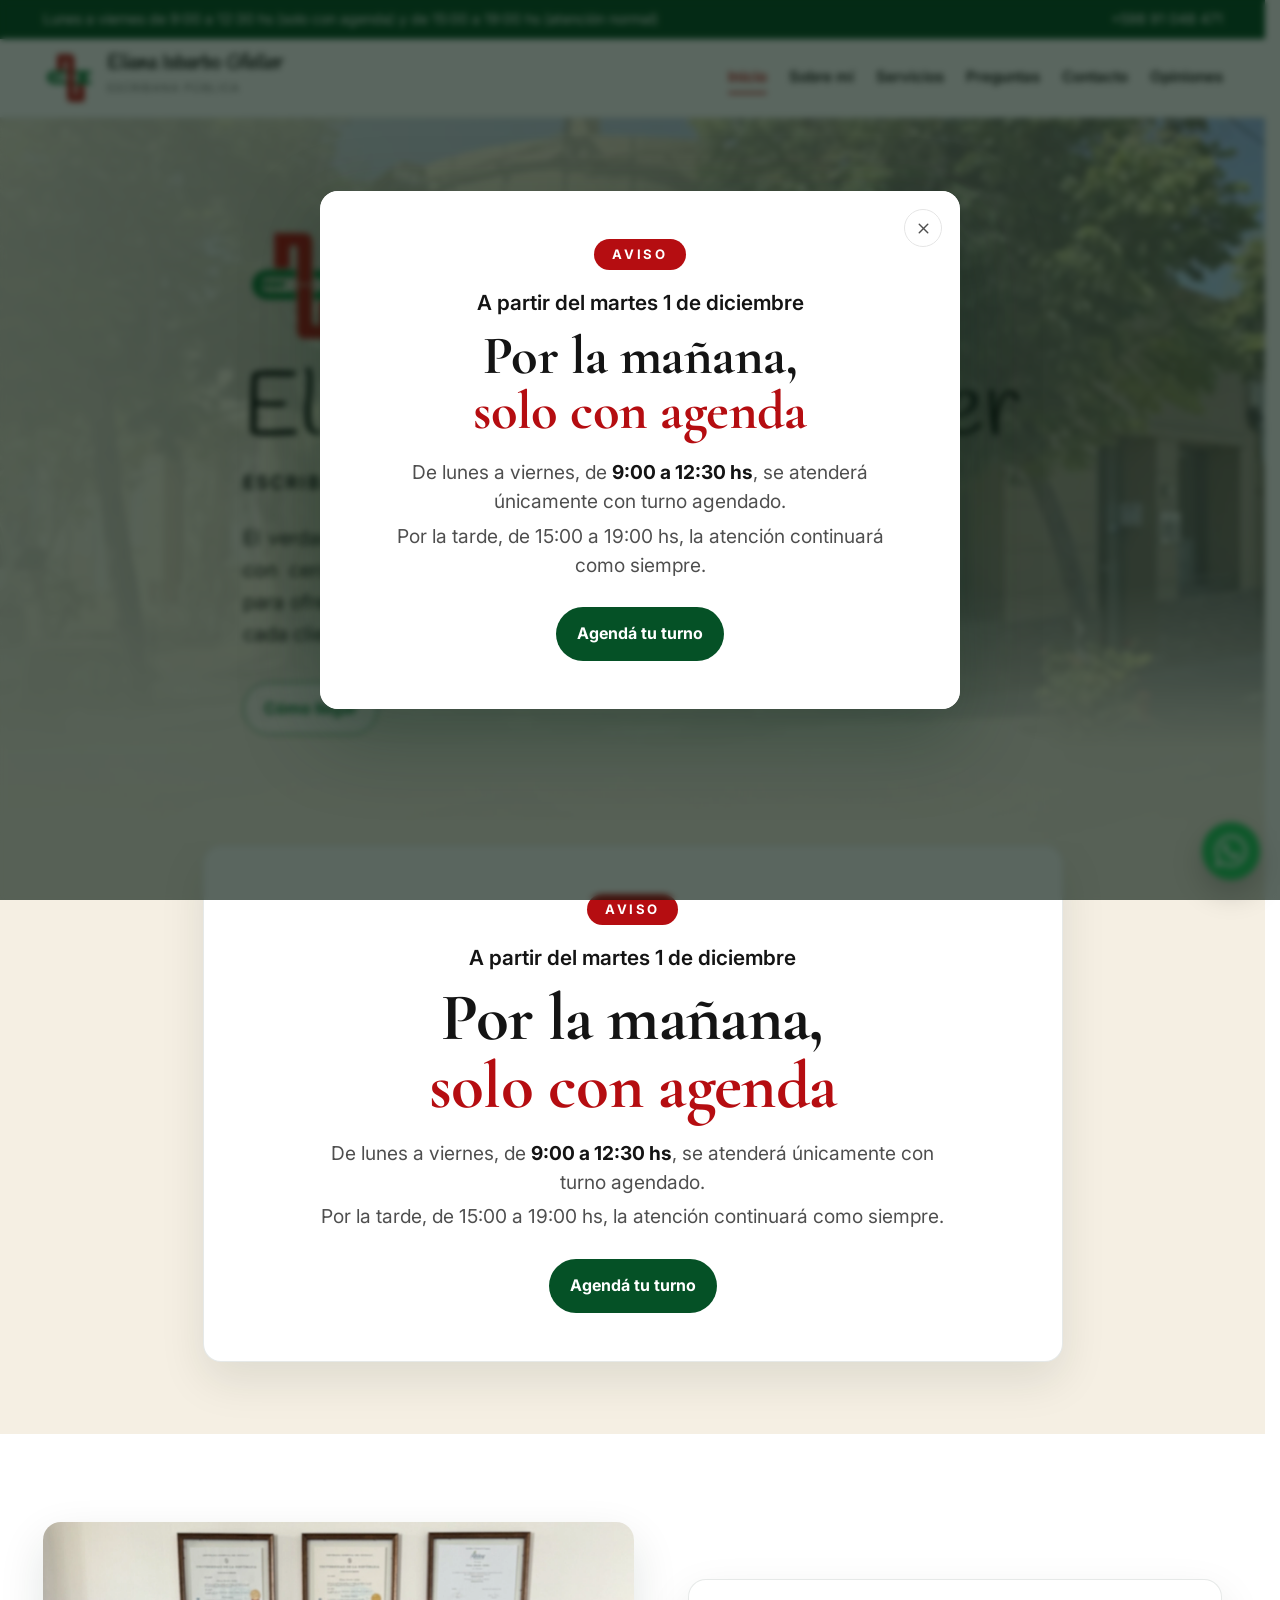
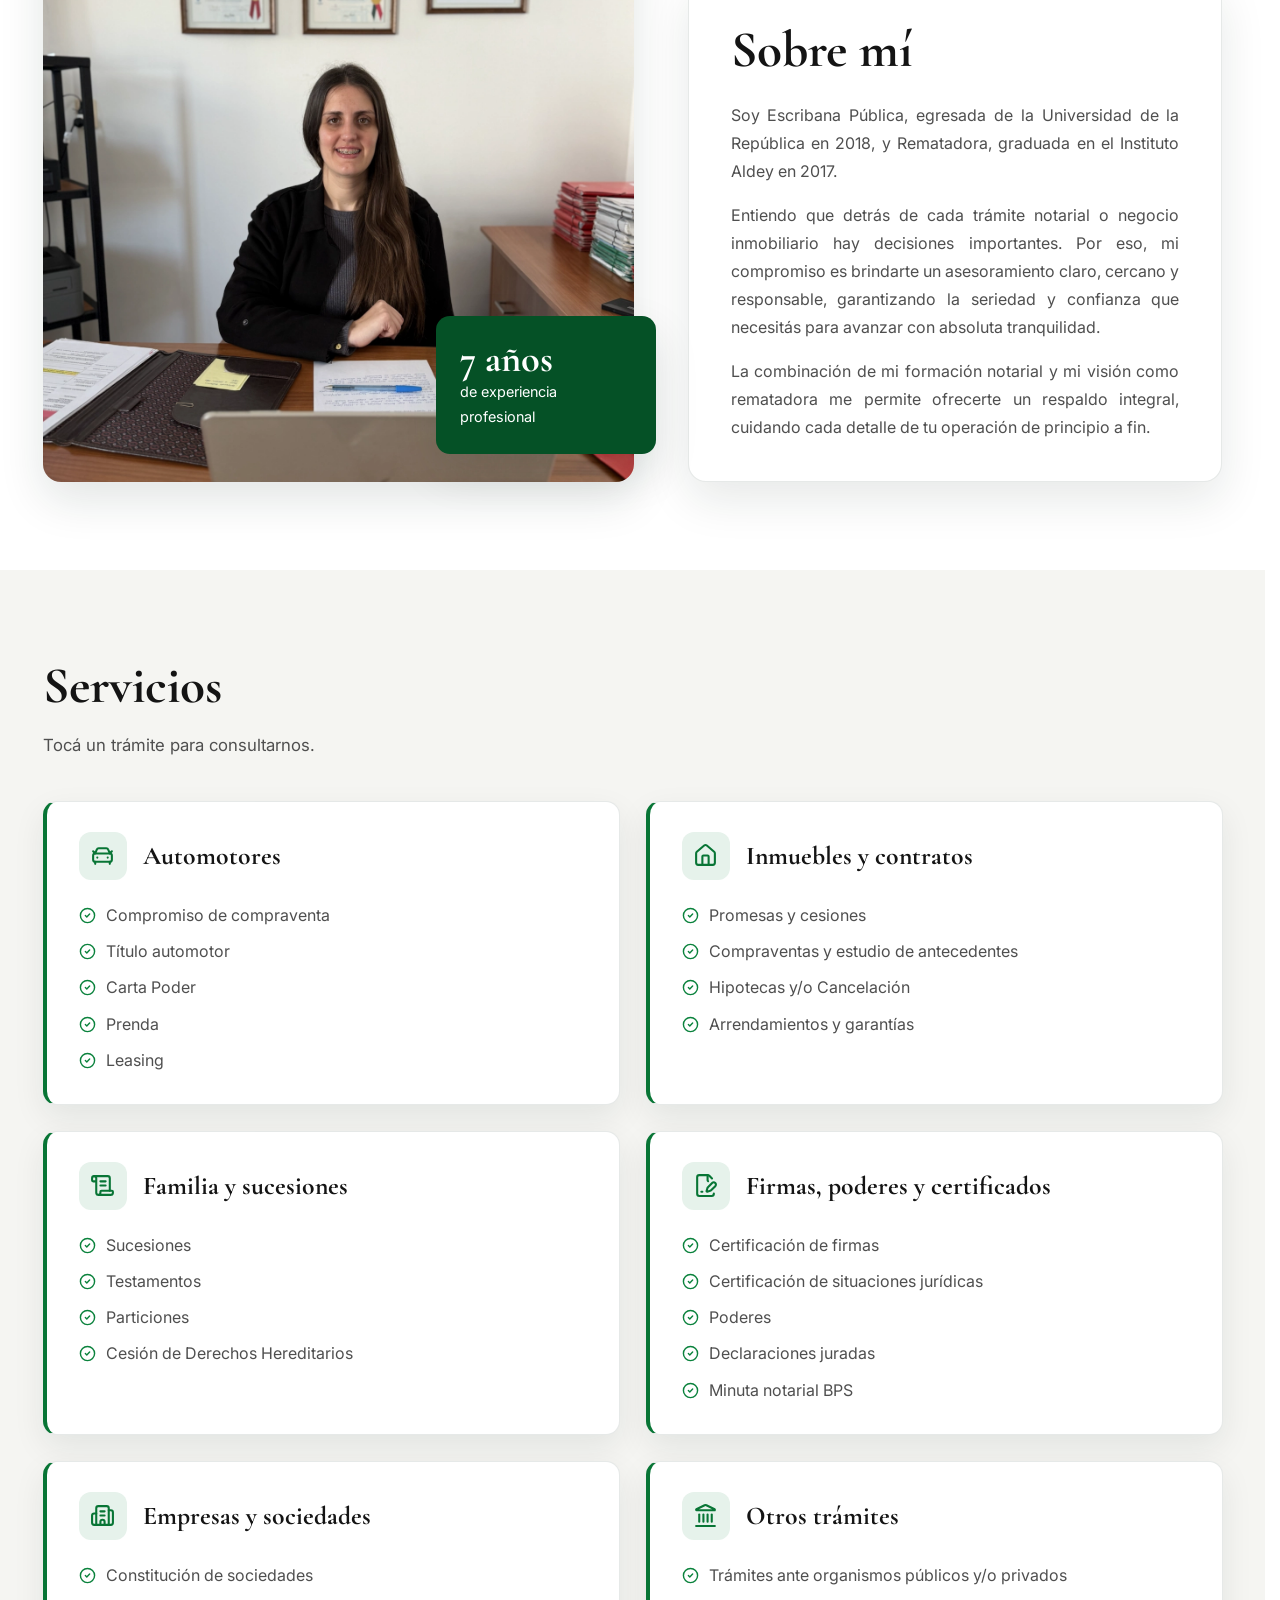
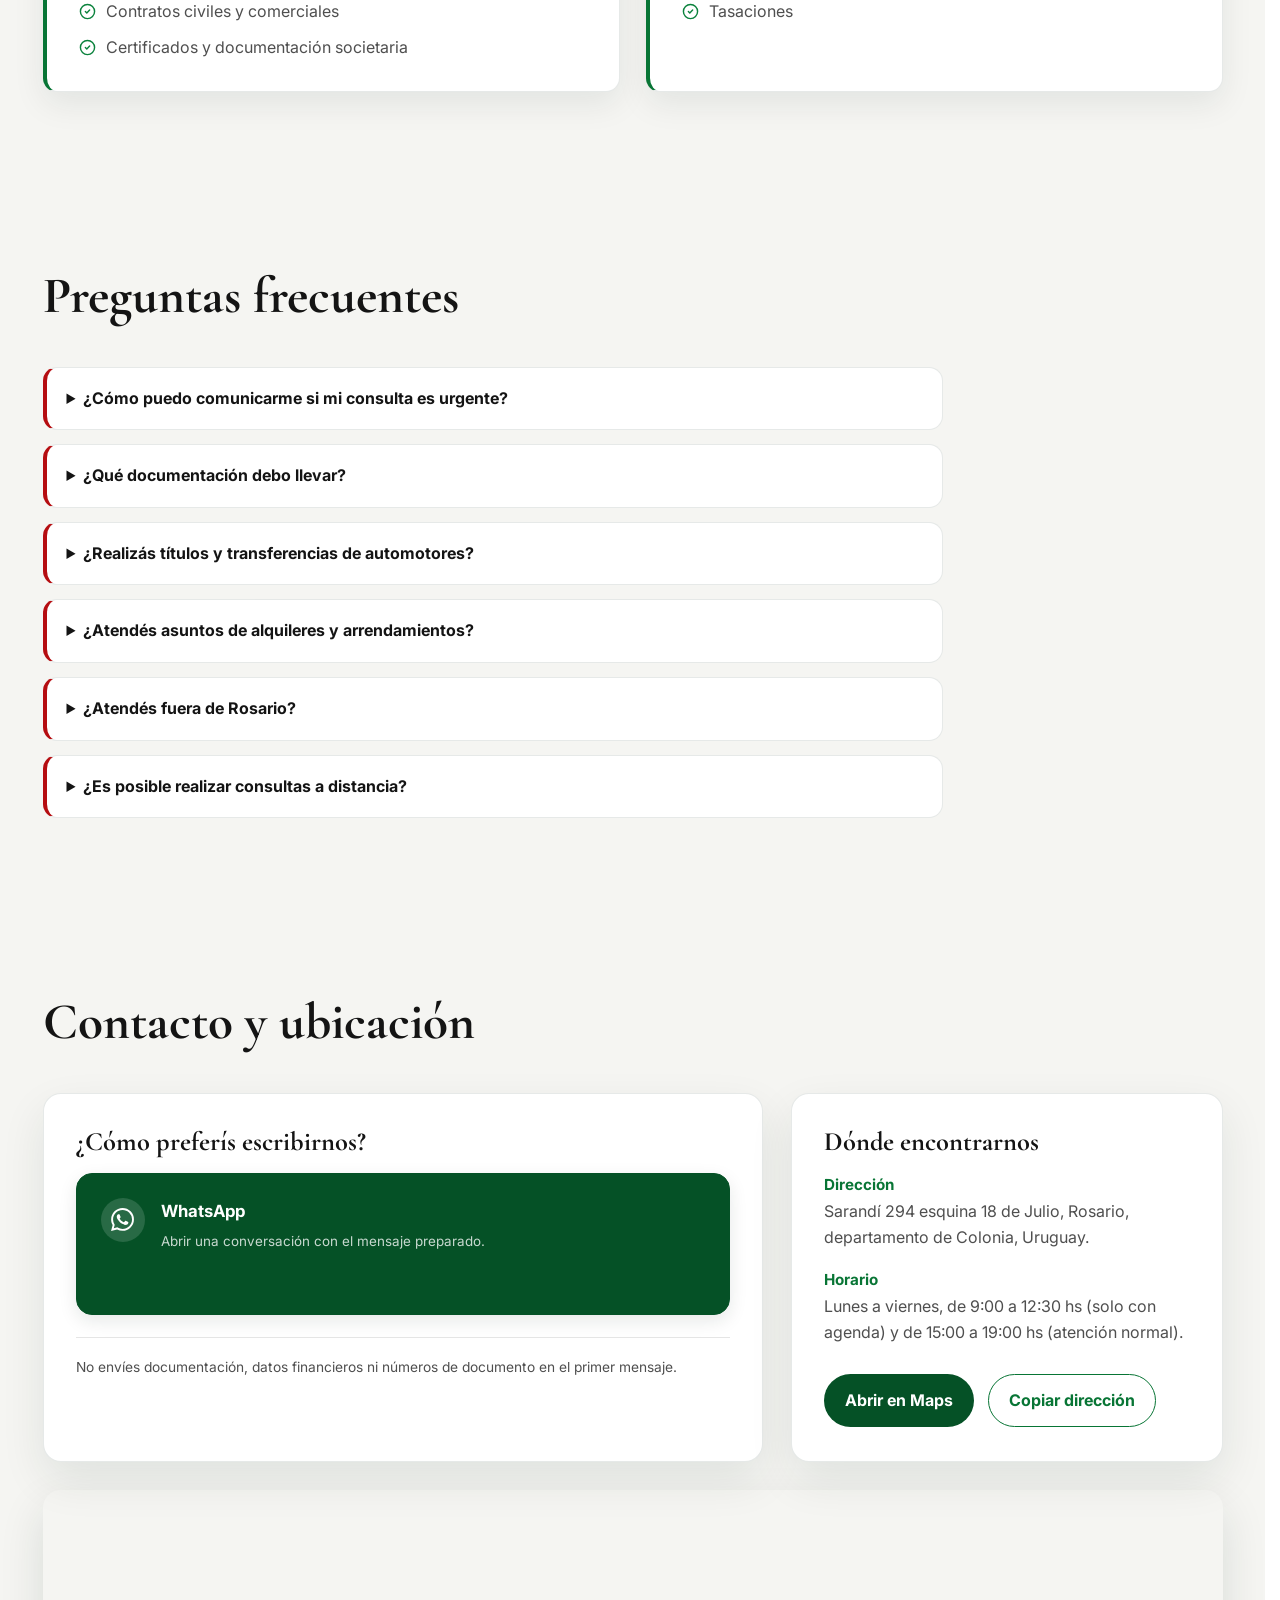
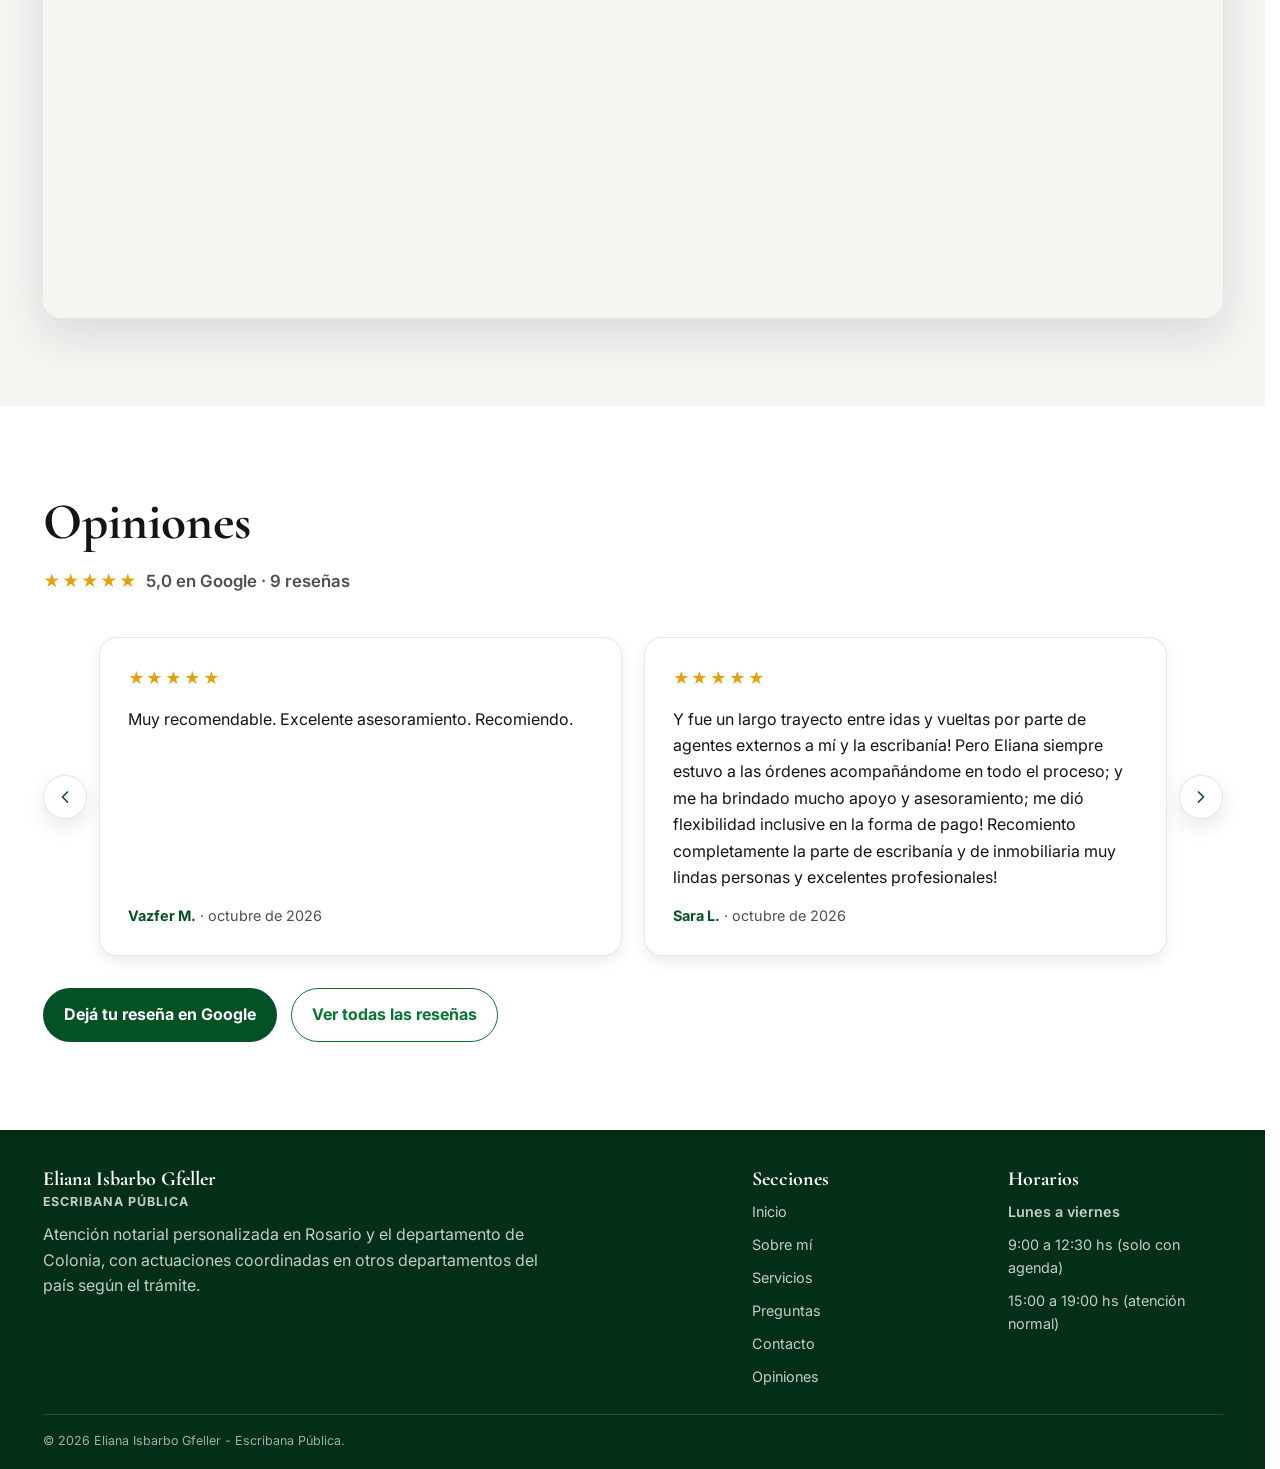
==== commit 522a4831: "Títulos más limpios: un solo título por sección, sin etiquetas rojas Recorrida de títulos pedida por" ====
--- a/index.html
+++ b/index.html
@@ -54,12 +54,12 @@
     rel="stylesheet"
   >
 
-  <link rel="stylesheet" href="assets/styles.css?v=contacto-20261110-1">
+  <link rel="stylesheet" href="assets/styles.css?v=titulos-20261111-1">
   <script src="assets/hours.js?v=horario-20261110-4" defer></script>
   <script src="assets/notices-data.js?v=avisos-20261022-2" defer></script>
   <script src="assets/notices.js?v=avisos-20261022-1" defer></script>
   <script src="assets/service-messages.js?v=ventana-20261006-1" defer></script>
-  <script src="assets/main.js?v=contacto-20261110-1" defer></script>
+  <script src="assets/main.js?v=titulos-20261111-1" defer></script>
 
   <script type="application/ld+json">
   {
@@ -463,8 +463,7 @@
         </div>
 
         <div class="intro-copy">
-          <span class="eyebrow">Sobre mí</span>
-          <h2>Escribana y Rematadora</h2>
+          <h2>Sobre mí</h2>
           <p>
             Soy Escribana Pública, egresada de la Universidad de la República
             en 2018, y Rematadora, graduada en el Instituto Aldey en 2017.
@@ -488,13 +487,8 @@
     <section class="section section-muted" id="servicios">
       <div class="container">
         <div class="section-heading">
-          <span class="eyebrow">Trámites y consultas</span>
-          <h2>Servicios notariales</h2>
-          <p>
-            Explorá los servicios notariales disponibles y elegí la vía de
-            contacto que te resulte más cómoda. Si tenés dudas, podés
-            <a href="#contactar" data-contact-open>contactarme</a> para recibir orientación.
-          </p>
+          <h2>Servicios</h2>
+          <p>Tocá un trámite para consultarnos.</p>
         </div>
 
         <div class="services-grid">
@@ -664,8 +658,7 @@
     <section class="section section-muted" id="preguntas">
       <div class="container">
         <div class="section-heading">
-          <span class="eyebrow">Información útil</span>
-          <h2>Algunas dudas frecuentes</h2>
+          <h2>Preguntas frecuentes</h2>
         </div>
 
         <div class="faq-list">
@@ -726,17 +719,12 @@
     <section class="section section-muted" id="contactar">
       <div class="container">
         <div class="section-heading">
-          <span class="eyebrow">Contacto y ubicación</span>
-          <h2>Contactanos</h2>
-          <p>
-            Escribinos por WhatsApp o por correo. En esta misma sección están la
-            dirección, el horario y cómo llegar al escritorio.
-          </p>
+          <h2>Contacto y ubicación</h2>
         </div>
 
         <!--
           Dos columnas con roles separados para no repetir datos: a la
-          izquierda cómo coordinar (agenda o WhatsApp), a la derecha dónde y
+          izquierda cómo escribirnos (WhatsApp o correo), a la derecha dónde y
           cuándo. La dirección y el horario viven solo en la tarjeta de
           ubicación.
         -->
@@ -747,7 +735,8 @@
               WhatsApp o correo. Abajo, una línea recuerda la agenda.
             -->
             <h3>¿Cómo preferís escribirnos?</h3>
-            <p class="contact-selected-service">
+            <!-- Se muestra solo cuando se eligió un trámite en Servicios. -->
+            <p class="contact-selected-service" id="sectionSelectedService" hidden>
               Consulta seleccionada:
               <strong data-selected-service>Consulta notarial</strong>
             </p>
@@ -850,8 +839,7 @@
     <section class="section reviews" id="opiniones" aria-labelledby="opinionesTitulo">
       <div class="container">
         <div class="section-heading">
-          <span class="eyebrow">Opiniones</span>
-          <h2 id="opinionesTitulo">Reseñas en Google</h2>
+          <h2 id="opinionesTitulo">Opiniones</h2>
           <p class="reviews-rating">
             <span class="review-stars" aria-hidden="true">★★★★★</span>
             5,0 en Google · 9 reseñas
@@ -943,7 +931,6 @@
           la agenda y la confirmación del turno.
         -->
         <div class="contact-dialog-step" id="channelStep">
-          <span class="contact-dialog-eyebrow">Consulta</span>
           <h2 id="contactDialogTitle" tabindex="-1">¿Cómo preferís consultarnos?</h2>
           <p class="contact-dialog-service" id="dialogSelectedService">
             Seleccionaste:
@@ -984,7 +971,6 @@
         </div>
 
         <div class="contact-dialog-step booking-step" id="bookingStep" hidden>
-          <span class="contact-dialog-eyebrow">Agendar turno</span>
           <h2 id="bookingTitle" tabindex="-1">Elegí día y horario</h2>
 
           <form class="booking-form" id="bookingForm" novalidate>
@@ -1076,7 +1062,6 @@
         </div>
 
         <div class="contact-dialog-step booking-done" id="bookingDone" hidden>
-          <span class="contact-dialog-eyebrow">Agenda</span>
           <h2 id="bookingDoneTitle" tabindex="-1">Turno confirmado</h2>
           <p class="booking-done-summary">
             <strong id="bookingDoneService"></strong><br>
@@ -1093,7 +1078,6 @@
         <!-- CONSULTA POR CORREO (api/consultas.js): el correo de Eliana no se muestra. -->
         <div class="contact-dialog-step booking-step consulta-step" id="consultaStep" hidden>
           <button class="booking-back" id="consultaBack" type="button">← Volver</button>
-          <span class="contact-dialog-eyebrow">Escribir por correo</span>
           <h2 id="consultaTitle" tabindex="-1">Dejá tu consulta</h2>
           <form class="booking-form" id="consultaForm" novalidate>
             <div class="booking-form-body">
@@ -1153,7 +1137,6 @@
           </form>
         </div>
         <div class="contact-dialog-step booking-done" id="consultaDone" hidden>
-          <span class="contact-dialog-eyebrow">Escribir por correo</span>
           <h2 id="consultaDoneTitle" tabindex="-1">¡Listo! Recibimos tu consulta.</h2>
           <p id="consultaDoneEmail"></p>
           <button class="btn btn-dark" id="consultaDoneClose" type="button">Cerrar</button>
--- a/assets/styles.css
+++ b/assets/styles.css
@@ -109,16 +109,6 @@
   background: var(--gray-100);
 }
 
-.eyebrow {
-  display: inline-block;
-  margin-bottom: 12px;
-  color: var(--red-700);
-  font-size: 0.82rem;
-  font-weight: 700;
-  letter-spacing: 0.12em;
-  text-transform: uppercase;
-}
-
 h1,
 h2,
 h3 {
@@ -353,10 +343,6 @@
   padding: 110px 0;
 }
 
-.hero .eyebrow {
-  color: var(--red-700);
-}
-
 .hero h1,
 .hero p {
   color: var(--black);
@@ -1049,16 +1035,6 @@
   transform: rotate(90deg);
 }
 
-.contact-dialog-eyebrow {
-  display: inline-block;
-  margin-bottom: 8px;
-  color: var(--red-700);
-  font-size: 0.76rem;
-  font-weight: 700;
-  letter-spacing: 0.13em;
-  text-transform: uppercase;
-}
-
 /* Los títulos de cada paso reciben el foco al cambiar de paso: sin recuadro. */
 .contact-dialog [tabindex="-1"]:focus,
 .notice-dialog [tabindex="-1"]:focus {
@@ -1114,11 +1090,6 @@
   min-height: 0;
   display: flex;
   flex-direction: column;
-}
-
-.booking-step .contact-dialog-eyebrow {
-  margin-bottom: 2px;
-  font-size: 0.68rem;
 }
 
 .booking-step h2 {
@@ -1769,12 +1740,10 @@
 
 .location-list span {
   display: block;
-  margin-bottom: 3px;
-  color: var(--red-700);
-  font-size: 0.76rem;
+  margin-bottom: 2px;
+  color: var(--green-900);
+  font-size: 0.95rem;
   font-weight: 700;
-  letter-spacing: 0.08em;
-  text-transform: uppercase;
 }
 
 /* El mapa cierra la seccion a lo ancho, debajo de las dos tarjetas. */
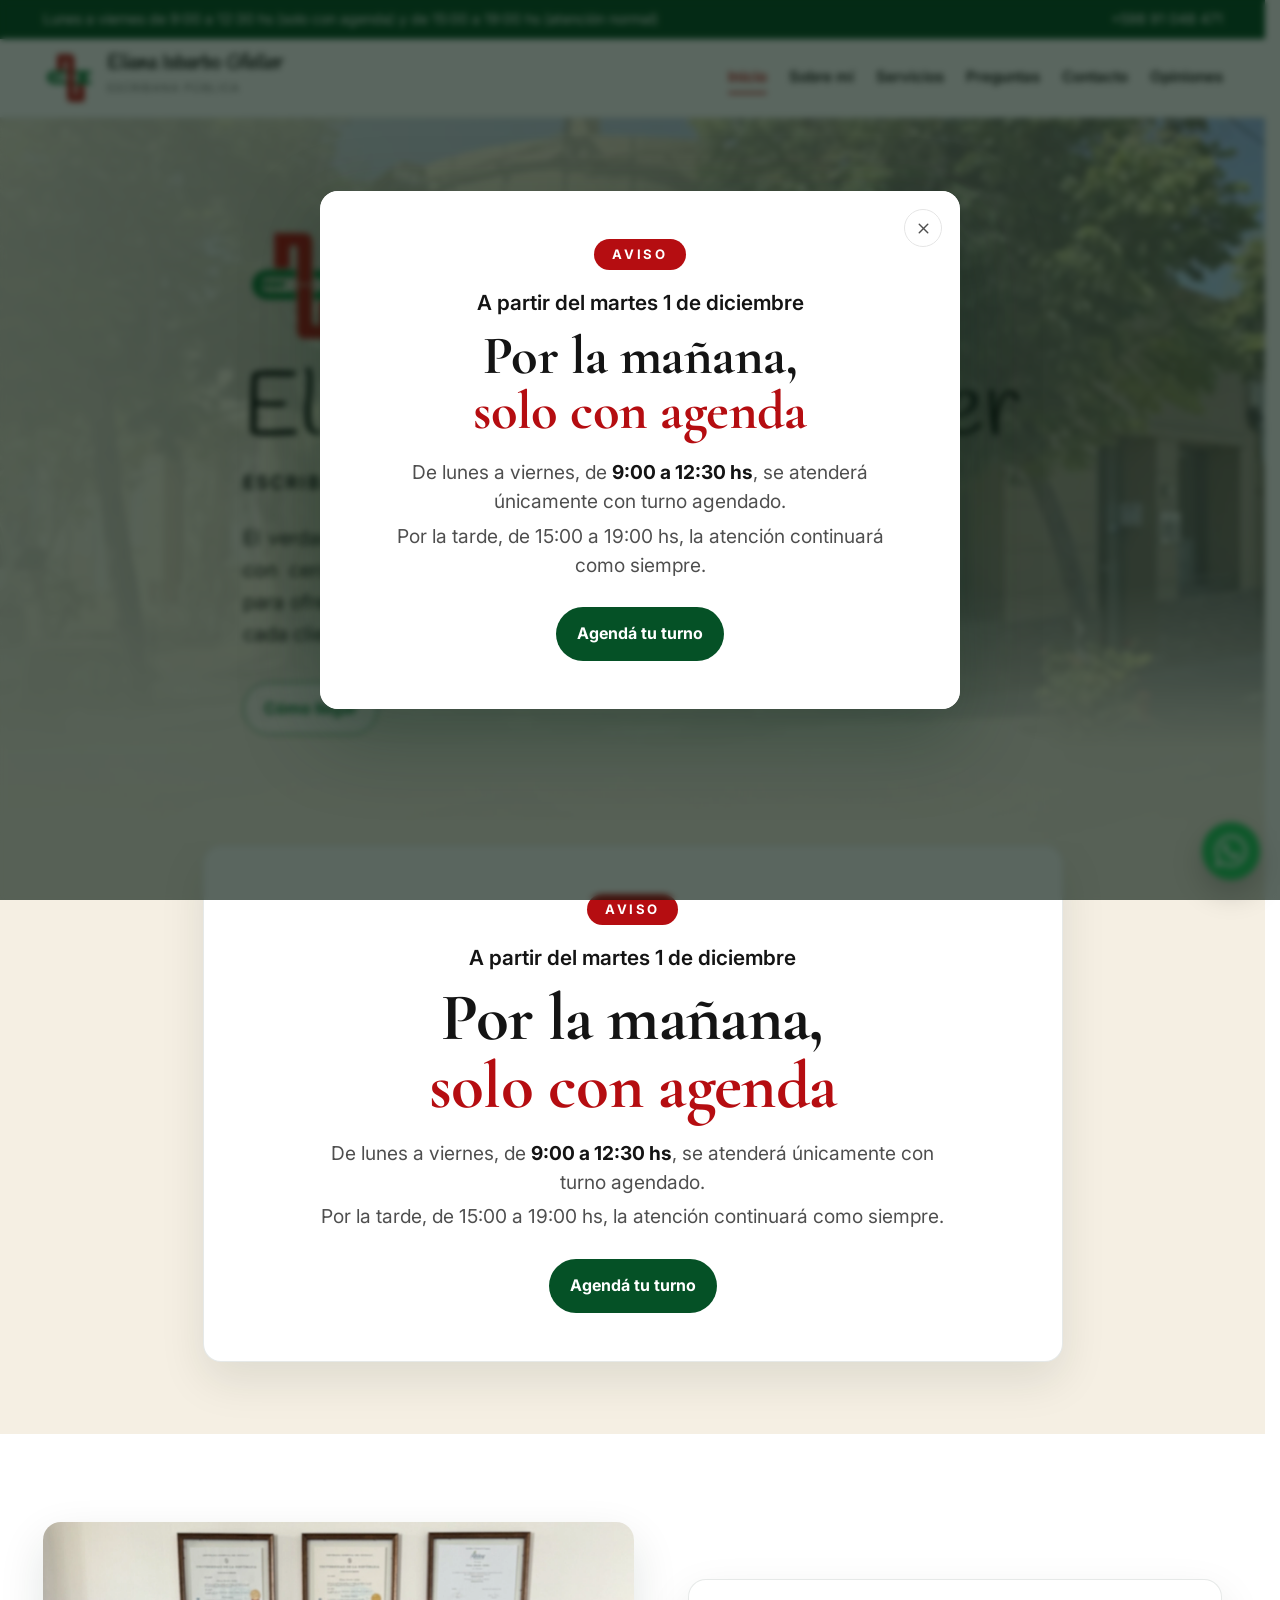
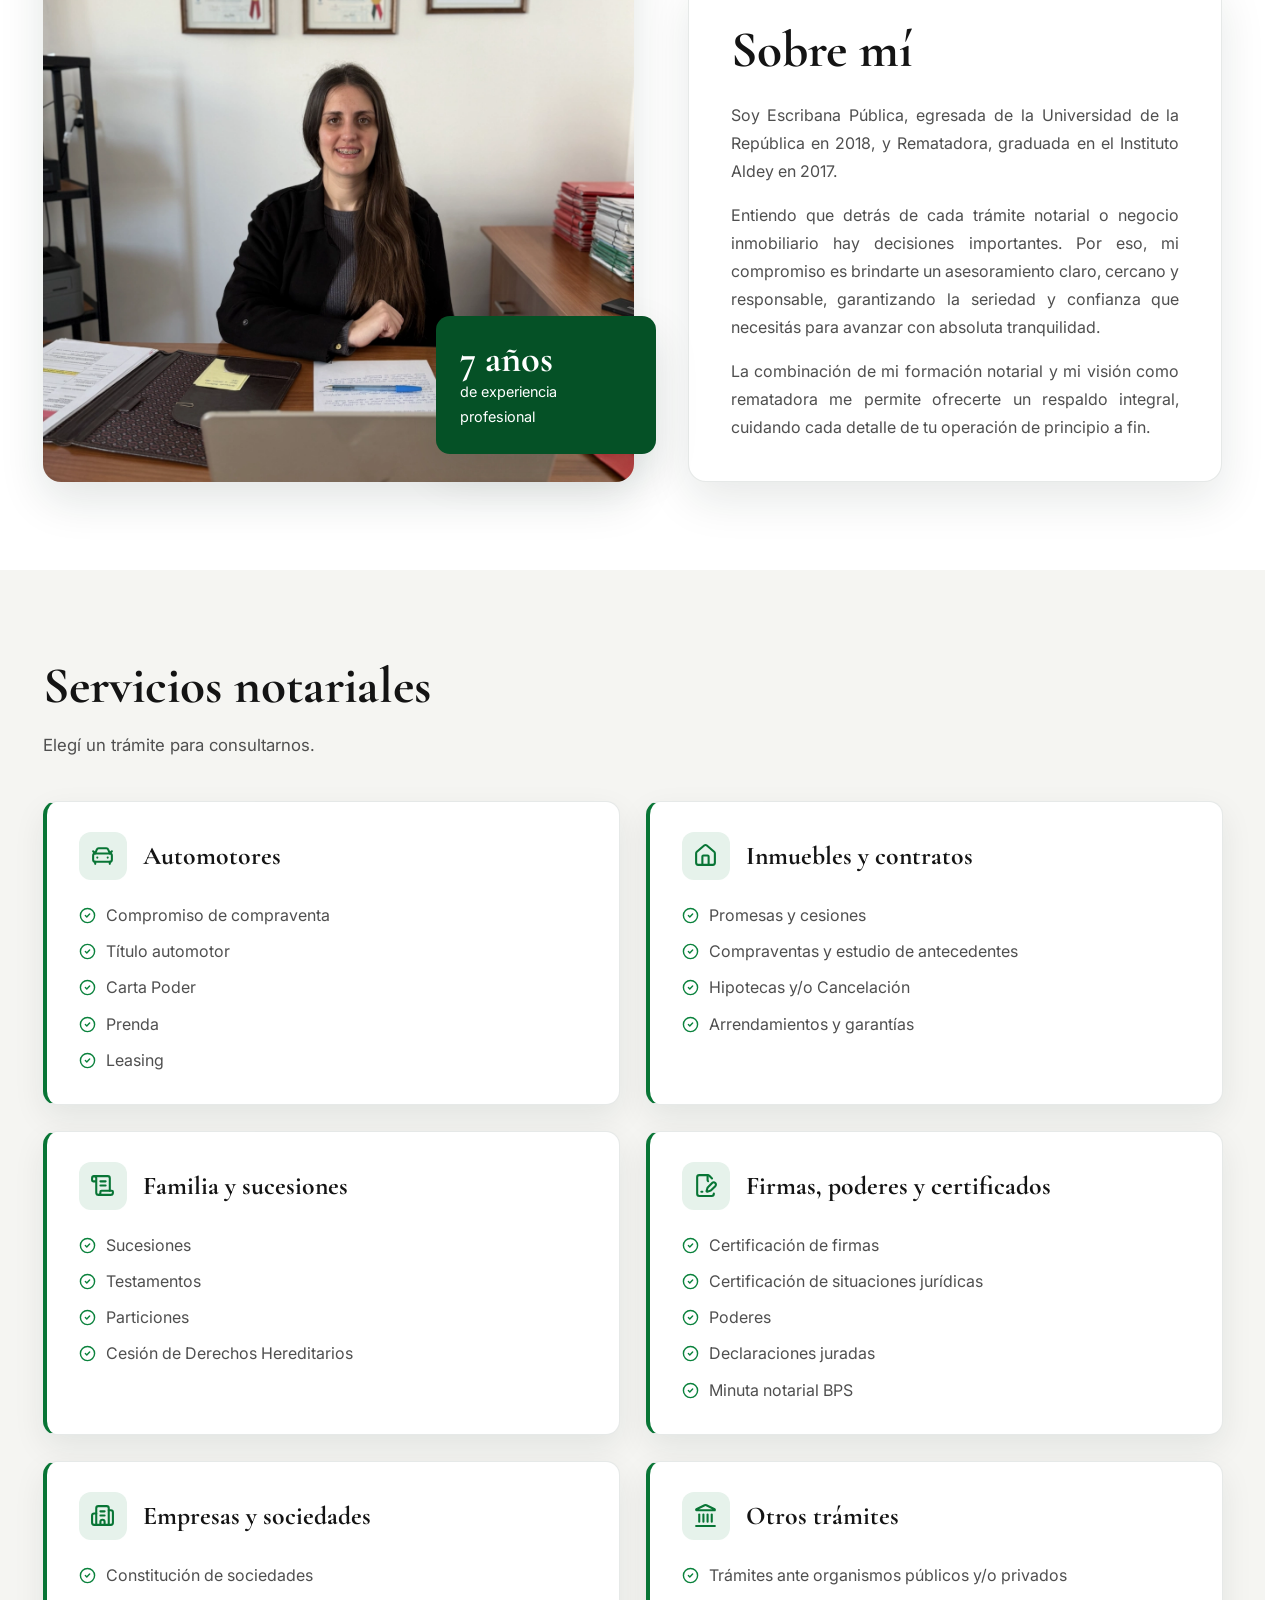
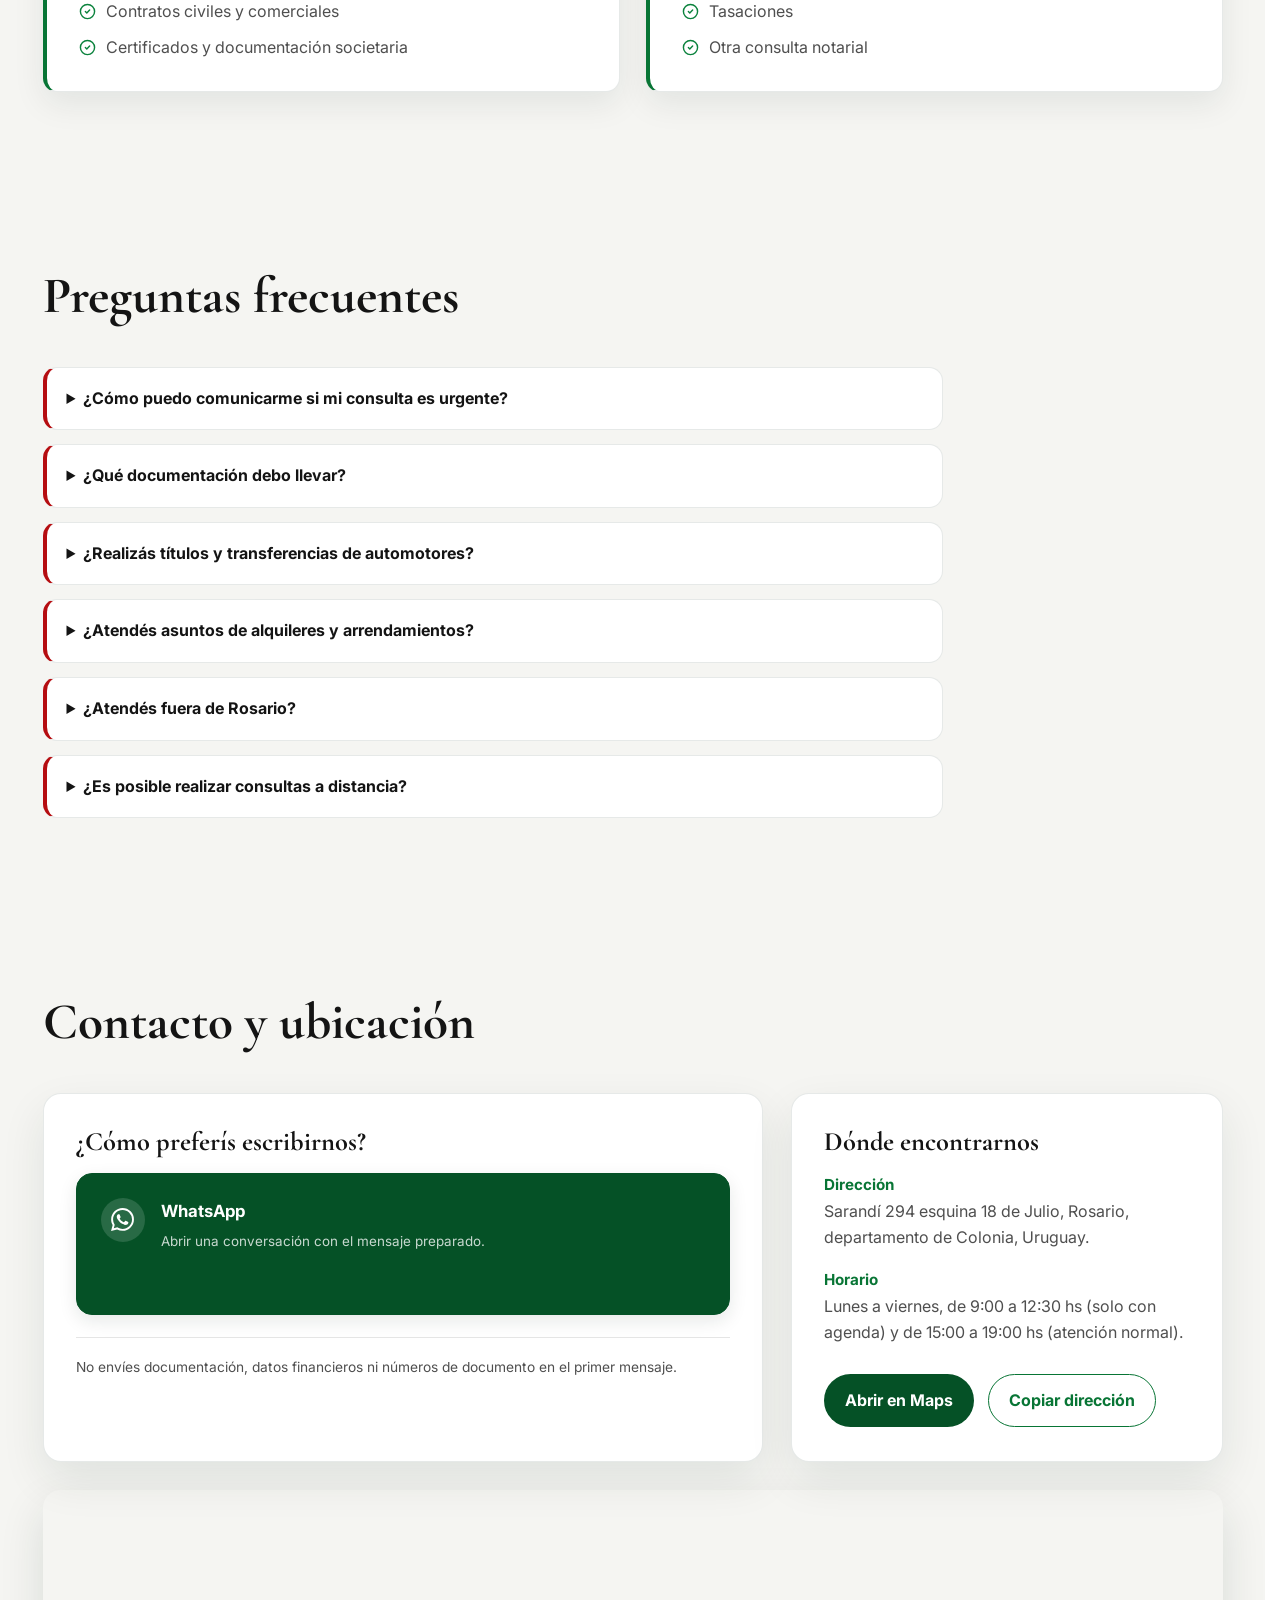
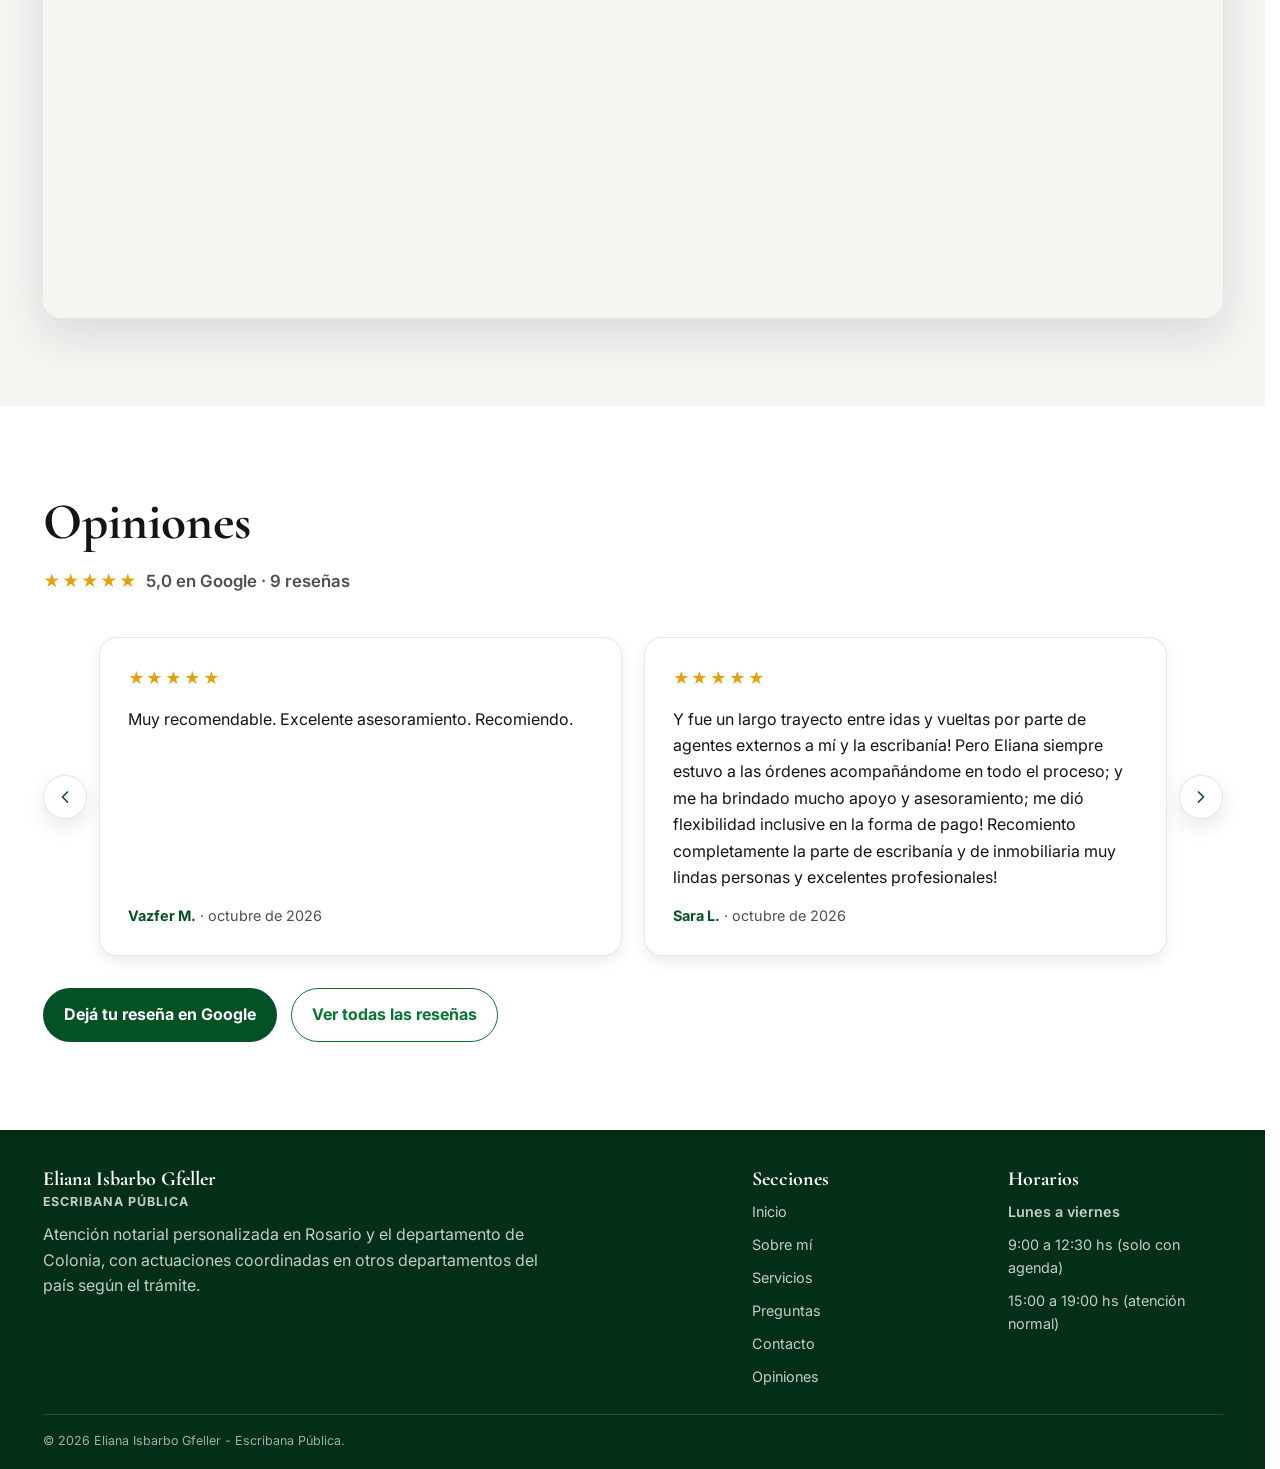
==== commit c6fc9b22: "Servicios notariales, «Otra consulta notarial» y la página de anular sin etiqueta - La sección vuelv" ====
--- a/index.html
+++ b/index.html
@@ -54,12 +54,12 @@
     rel="stylesheet"
   >
 
-  <link rel="stylesheet" href="assets/styles.css?v=titulos-20261111-1">
+  <link rel="stylesheet" href="assets/styles.css?v=titulos-20261111-2">
   <script src="assets/hours.js?v=horario-20261110-4" defer></script>
   <script src="assets/notices-data.js?v=avisos-20261022-2" defer></script>
   <script src="assets/notices.js?v=avisos-20261022-1" defer></script>
   <script src="assets/service-messages.js?v=ventana-20261006-1" defer></script>
-  <script src="assets/main.js?v=titulos-20261111-1" defer></script>
+  <script src="assets/main.js?v=titulos-20261111-2" defer></script>
 
   <script type="application/ld+json">
   {
@@ -487,8 +487,8 @@
     <section class="section section-muted" id="servicios">
       <div class="container">
         <div class="section-heading">
-          <h2>Servicios</h2>
-          <p>Tocá un trámite para consultarnos.</p>
+          <h2>Servicios notariales</h2>
+          <p>Elegí un trámite para consultarnos.</p>
         </div>
 
         <div class="services-grid">
@@ -647,6 +647,11 @@
                <li>
                 <svg aria-hidden="true"><use href="#icon-service-check"></use></svg>
                 <a href="#contactar" data-service="Tasaciones">Tasaciones<span class="service-cta" aria-hidden="true">Consultar</span></a>
+              </li>
+              <!-- Para lo que no está en la lista: abre el menú con el trámite general. -->
+              <li>
+                <svg aria-hidden="true"><use href="#icon-service-check"></use></svg>
+                <a href="#contactar" data-service="Consulta notarial">Otra consulta notarial<span class="service-cta" aria-hidden="true">Consultar</span></a>
               </li>
 
             </ul>
@@ -735,7 +740,7 @@
               WhatsApp o correo. Abajo, una línea recuerda la agenda.
             -->
             <h3>¿Cómo preferís escribirnos?</h3>
-            <!-- Se muestra solo cuando se eligió un trámite en Servicios. -->
+            <!-- Se muestra cuando hay un trámite elegido: en Servicios, en la agenda o en el formulario de correo. -->
             <p class="contact-selected-service" id="sectionSelectedService" hidden>
               Consulta seleccionada:
               <strong data-selected-service>Consulta notarial</strong>
--- a/assets/styles.css
+++ b/assets/styles.css
@@ -148,21 +148,6 @@
   hyphens: none;
 }
 
-/* Links que cruzan de una sección a otra: se leen como link, sin negrita. */
-.section-heading p a {
-  color: var(--green-900);
-  text-decoration: underline;
-  text-decoration-thickness: 1px;
-  text-underline-offset: 3px;
-  transition: color 0.2s ease, text-decoration-color 0.2s ease;
-}
-
-.section-heading p a:hover,
-.section-heading p a:focus-visible {
-  color: var(--red-700);
-  text-decoration-thickness: 2px;
-}
-
 .topbar {
   padding: 8px 0;
   background: var(--green-950);
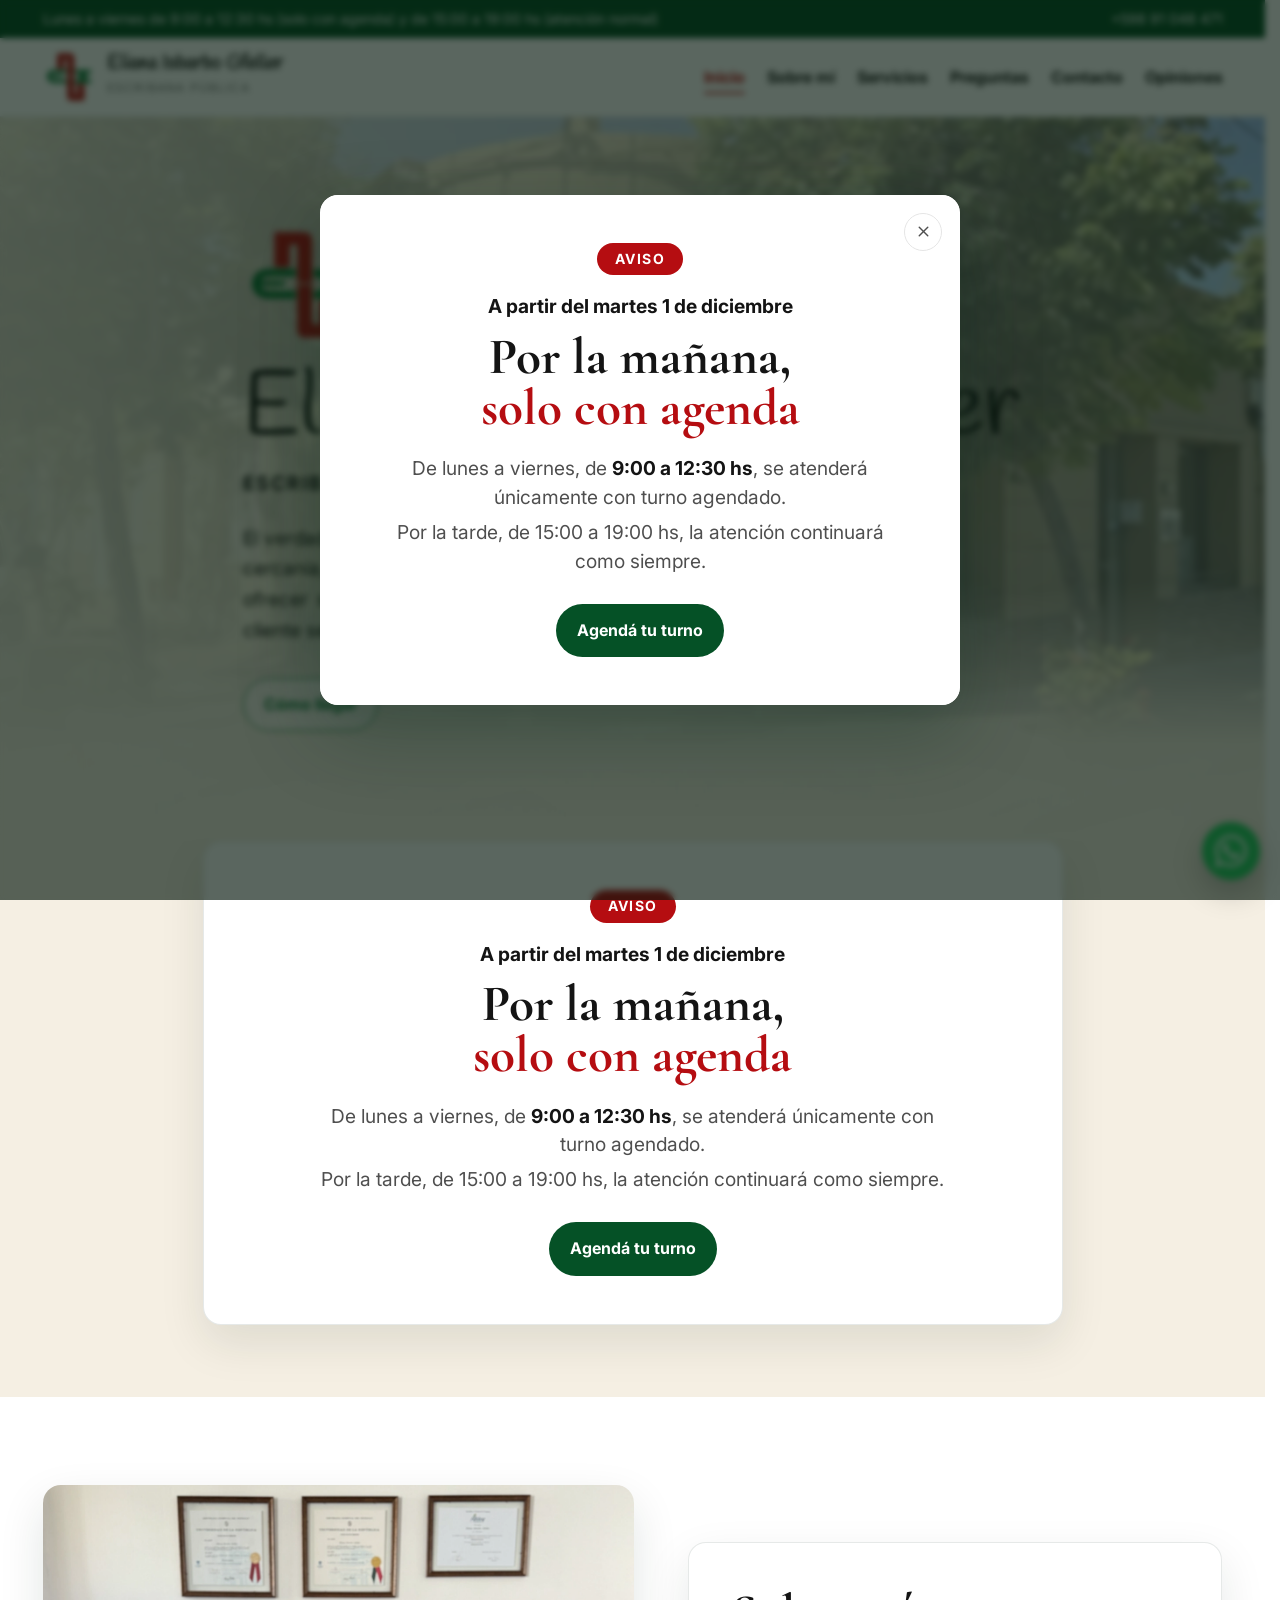
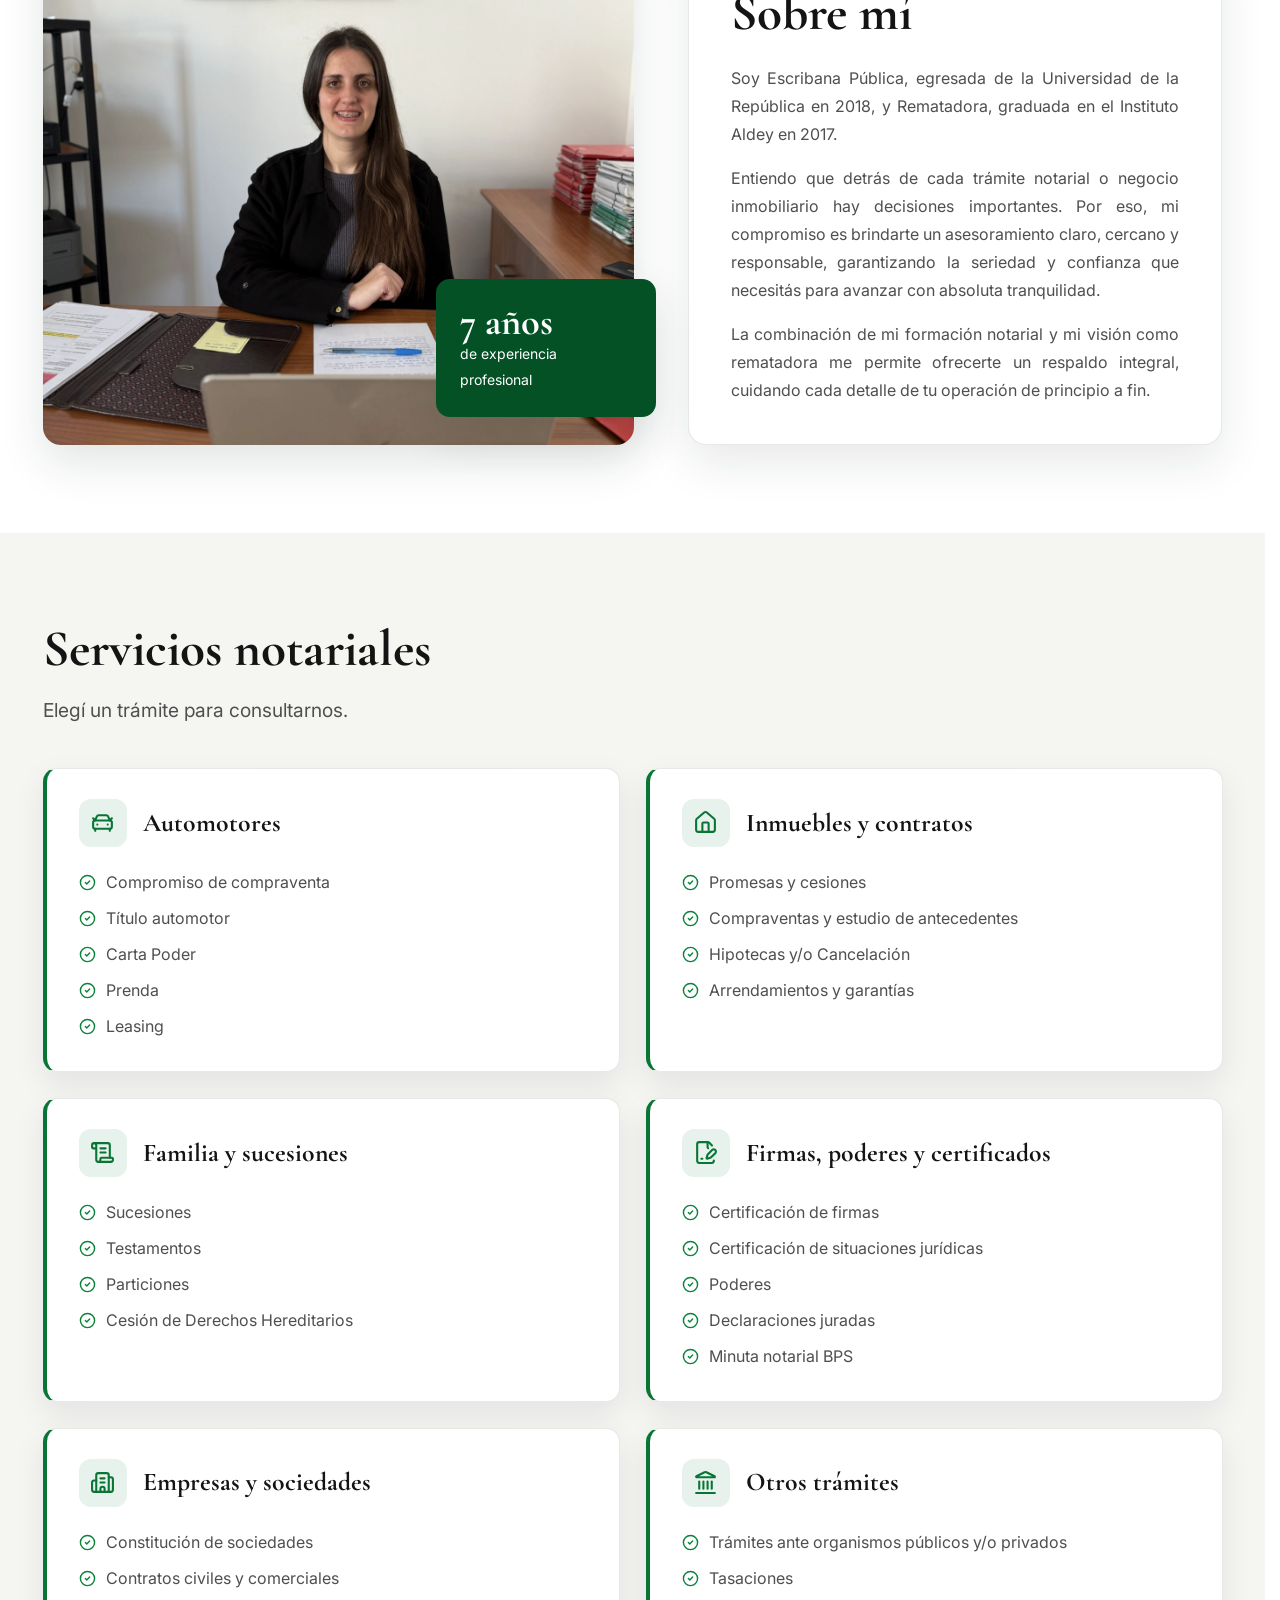
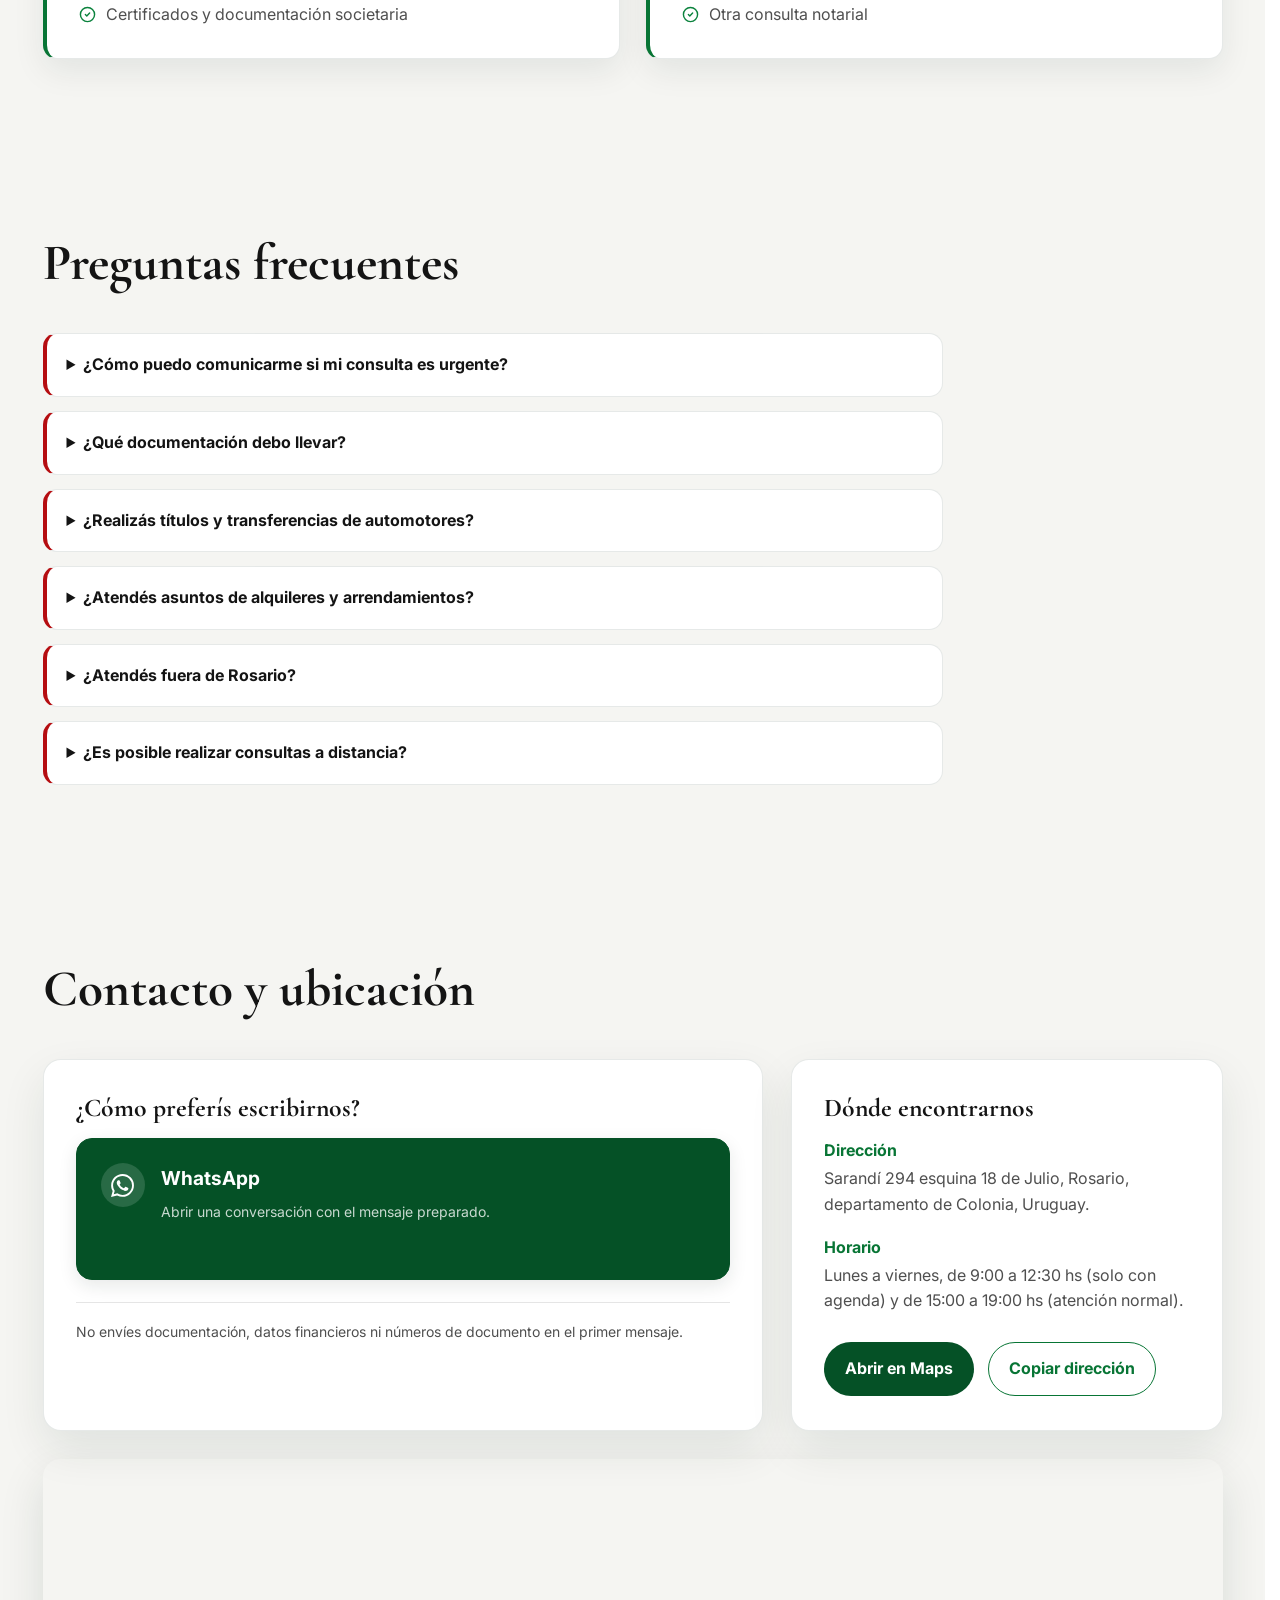
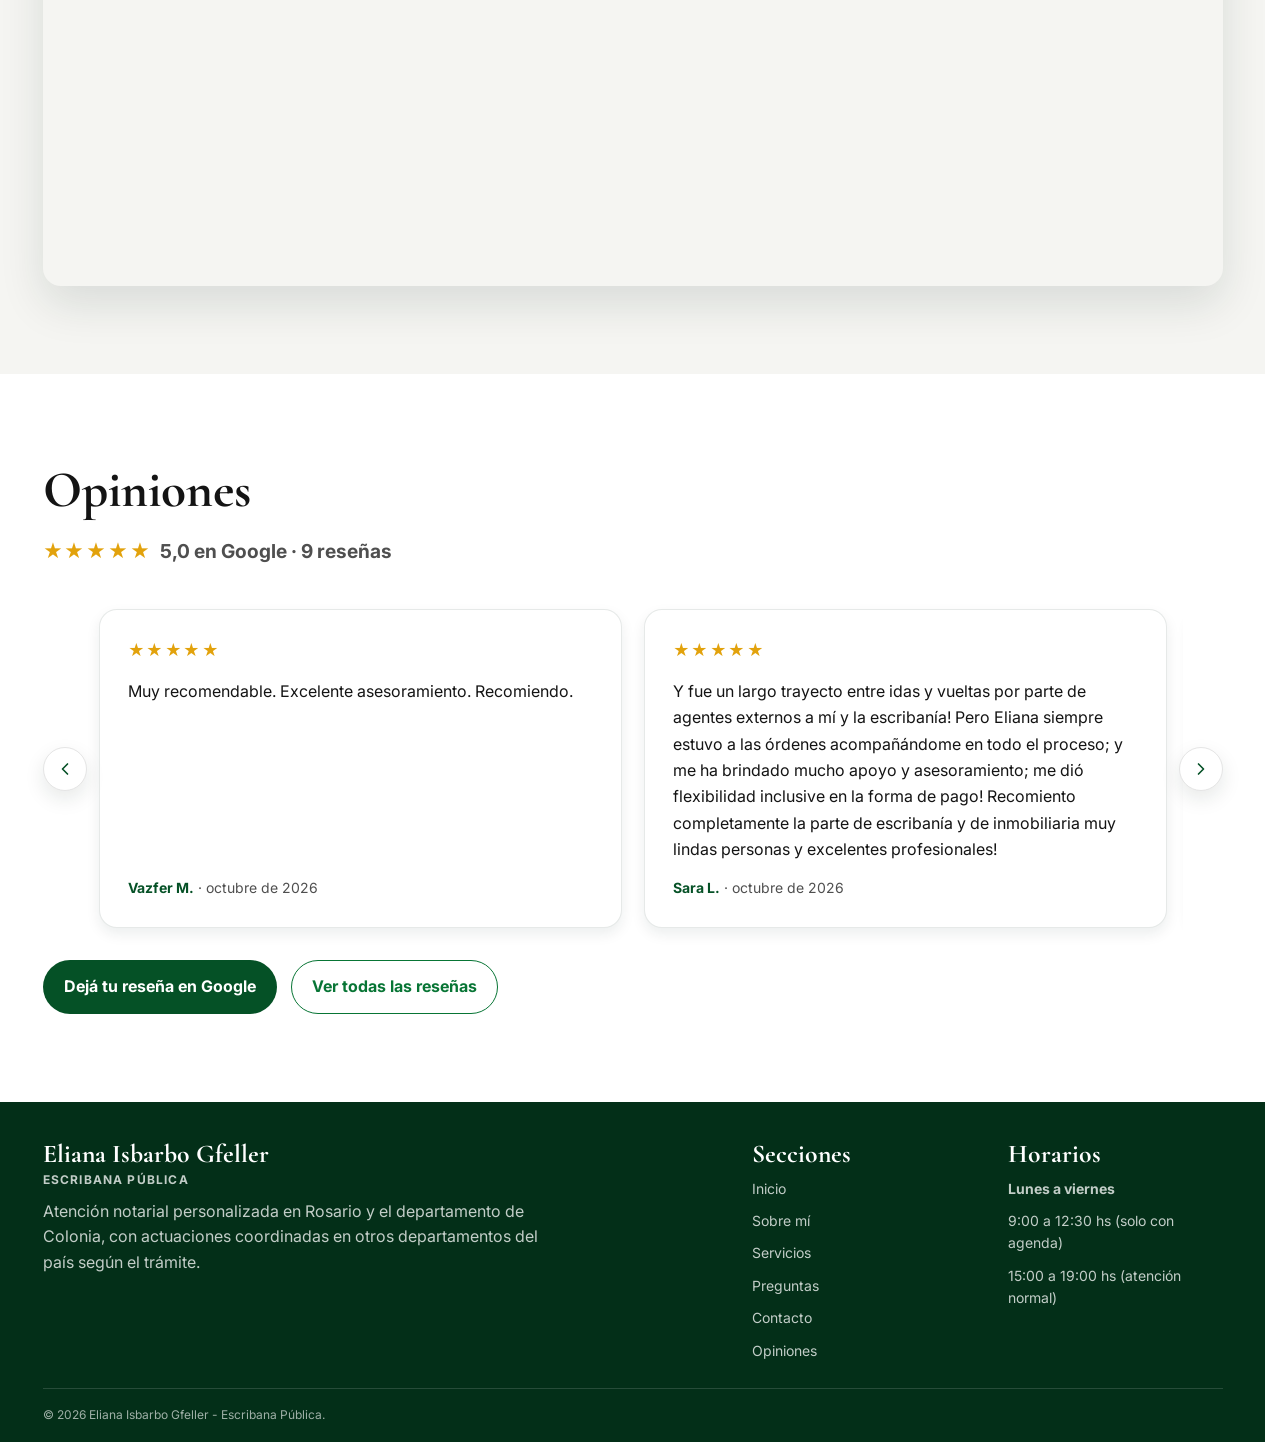
==== commit b590df00: "Tipografía: una escala de 8 tamaños, 2 grosores y un solo espaciado Segunda parte de la recorrida de" ====
--- a/index.html
+++ b/index.html
@@ -50,11 +50,11 @@
   >
 
   <link
-    href="https://fonts.googleapis.com/css2?family=Cormorant+Garamond:wght@600;700&amp;family=Handlee&amp;family=Inter:wght@400;500;600;700&amp;display=swap"
+    href="https://fonts.googleapis.com/css2?family=Cormorant+Garamond:wght@700&amp;family=Handlee&amp;family=Inter:wght@400;700&amp;display=swap"
     rel="stylesheet"
   >
 
-  <link rel="stylesheet" href="assets/styles.css?v=titulos-20261111-2">
+  <link rel="stylesheet" href="assets/styles.css?v=tipografia-20261111-1">
   <script src="assets/hours.js?v=horario-20261110-4" defer></script>
   <script src="assets/notices-data.js?v=avisos-20261022-2" defer></script>
   <script src="assets/notices.js?v=avisos-20261022-1" defer></script>
--- a/assets/styles.css
+++ b/assets/styles.css
@@ -18,6 +18,23 @@
   --radius: 18px;
   --max-width: 1180px;
   --header-height: 78px;
+
+  /*
+    TIPOGRAFÍA (2026-11-11): todos los tamaños de letra salen de esta escala.
+    Para cambiar un tamaño en toda la página, se cambia acá. Los títulos van
+    en Cormorant Garamond; el texto, en Inter; Handlee es solo el nombre, que
+    hace de logo (su tamaño en el encabezado y el ícono del menú quedan aparte).
+  */
+  --fs-display: clamp(3rem, 7vw, 5.7rem);      /* el nombre de la portada */
+  --fs-title: clamp(2.3rem, 4vw, 3.8rem);      /* títulos de sección y del aviso */
+  --fs-subtitle: clamp(1.8rem, 3.5vw, 2.4rem); /* títulos de ventanas, cifras */
+  --fs-card: clamp(1.35rem, 2vw, 1.65rem);     /* títulos de tarjetas */
+  --fs-lead: clamp(1.05rem, 1.6vw, 1.2rem);    /* bajadas y textos destacados */
+  --fs-body: 1rem;                             /* el texto común */
+  --fs-small: 0.875rem;                        /* notas, etiquetas de campos, pie */
+  --fs-xs: 0.75rem;                            /* etiquetas chiquitas en mayúsculas */
+  /* Espaciado de las letras en las etiquetas en mayúsculas; el resto, sin espaciado. */
+  --tracking-caps: 0.1em;
 }
 
 /*
@@ -119,17 +136,17 @@
 
 h1 {
   font-family: "Handlee", cursive;
-  font-size: clamp(3rem, 7vw, 5.7rem);
+  font-size: var(--fs-display);
   font-weight: 400;
 }
 
 h2 {
-  font-size: clamp(2.3rem, 4vw, 3.8rem);
+  font-size: var(--fs-title);
   margin-bottom: 18px;
 }
 
 h3 {
-  font-size: 1.65rem;
+  font-size: var(--fs-card);
 }
 
 p {
@@ -143,7 +160,7 @@
 
 /* En anchos suficientes se justifica sin cortar palabras. */
 .section-heading p {
-  font-size: 1.05rem;
+  font-size: var(--fs-lead);
   text-align: justify;
   hyphens: none;
 }
@@ -152,7 +169,7 @@
   padding: 8px 0;
   background: var(--green-950);
   color: var(--white);
-  font-size: 0.88rem;
+  font-size: var(--fs-small);
 }
 
 .topbar-content {
@@ -225,8 +242,8 @@
 
 .brand-copy span {
   color: var(--gray-500);
-  font-size: 0.72rem;
-  letter-spacing: 0.08em;
+  font-size: var(--fs-xs);
+  letter-spacing: var(--tracking-caps);
   text-transform: uppercase;
 }
 
@@ -235,8 +252,8 @@
   align-items: center;
   gap: 22px;
   list-style: none;
-  font-size: 0.94rem;
-  font-weight: 600;
+  font-size: var(--fs-body);
+  font-weight: 700;
 }
 
 /*
@@ -357,9 +374,9 @@
   margin-top: 8px;
   color: var(--black);
   font-family: "Inter", sans-serif;
-  font-size: 1.15rem;
+  font-size: var(--fs-lead);
   font-weight: 700;
-  letter-spacing: 0.12em;
+  letter-spacing: var(--tracking-caps);
   line-height: 1.6;
   text-transform: uppercase;
 }
@@ -368,7 +385,7 @@
 .hero p {
   max-width: 670px;
   margin: 24px 0 32px;
-  font-size: clamp(1rem, 2vw, 1.25rem);
+  font-size: var(--fs-lead);
   text-align: justify;
   hyphens: none;
 }
@@ -484,26 +501,25 @@
   border-radius: 999px;
   background: var(--red-700);
   color: var(--white);
-  font-size: 0.82rem;
+  font-size: var(--fs-small);
   font-weight: 700;
-  letter-spacing: 0.2em;
+  letter-spacing: var(--tracking-caps);
   text-transform: uppercase;
 }
 
 .notice-lead {
   margin-bottom: 10px;
   color: var(--black);
-  font-size: clamp(1.05rem, 2vw, 1.3rem);
-  font-weight: 600;
+  font-size: var(--fs-lead);
+  font-weight: 700;
   /* Si se parte en dos líneas, que queden parejas y no una palabra sola. */
   text-wrap: balance;
 }
 
 .notice-card h2 {
   margin-bottom: 0;
-  font-size: clamp(2.5rem, 6vw, 4.2rem);
+  font-size: var(--fs-title);
   line-height: 1;
-  letter-spacing: -0.01em;
 }
 
 .notice-card h2 em {
@@ -513,7 +529,7 @@
 }
 
 .notice-text {
-  font-size: clamp(1rem, 1.8vw, 1.2rem);
+  font-size: var(--fs-lead);
   line-height: 1.5;
   /* Evita que la última palabra quede sola en su línea. */
   text-wrap: pretty;
@@ -579,12 +595,12 @@
 .experience-card strong {
   display: block;
   font-family: "Cormorant Garamond", serif;
-  font-size: 2.4rem;
+  font-size: var(--fs-subtitle);
   line-height: 1;
 }
 
 .experience-card span {
-  font-size: 0.9rem;
+  font-size: var(--fs-small);
 }
 
 .intro-copy {
@@ -661,7 +677,7 @@
 }
 
 .service-card h3 {
-  font-size: clamp(1.35rem, 2vw, 1.65rem);
+  font-size: var(--fs-card);
 }
 
 .service-list {
@@ -710,9 +726,8 @@
   margin-left: 8px;
   white-space: nowrap;
   color: var(--red-700);
-  font-size: 0.78rem;
+  font-size: var(--fs-small);
   font-weight: 700;
-  letter-spacing: 0.04em;
   text-decoration: none;
   opacity: 0.55;
   transition: opacity 0.2s ease, transform 0.2s ease;
@@ -900,12 +915,12 @@
 
 .contact-option strong {
   margin-bottom: 7px;
-  font-size: 1.05rem;
+  font-size: var(--fs-lead);
 }
 
 .contact-option small {
   color: inherit;
-  font-size: 0.84rem;
+  font-size: var(--fs-small);
   line-height: 1.5;
   opacity: 0.78;
 }
@@ -915,7 +930,7 @@
   padding-top: 18px;
   border-top: 1px solid var(--gray-200);
   color: var(--gray-700);
-  font-size: 0.86rem;
+  font-size: var(--fs-small);
 }
 
 body.modal-open {
@@ -982,7 +997,7 @@
 }
 
 .notice-dialog .notice-card h2 {
-  font-size: clamp(2.3rem, 7vw, 3.4rem);
+  font-size: var(--fs-title);
 }
 
 .contact-dialog-panel {
@@ -1029,7 +1044,7 @@
 .contact-dialog h2 {
   max-width: calc(100% - 48px);
   margin-bottom: 16px;
-  font-size: clamp(2rem, 5vw, 3rem);
+  font-size: var(--fs-subtitle);
 }
 
 .contact-dialog-service {
@@ -1079,7 +1094,7 @@
 
 .booking-step h2 {
   margin-bottom: 12px;
-  font-size: clamp(1.6rem, 4vw, 2.2rem);
+  font-size: var(--fs-subtitle);
 }
 
 .booking-back {
@@ -1089,7 +1104,7 @@
   background: transparent;
   color: var(--green-900);
   font: inherit;
-  font-size: 0.86rem;
+  font-size: var(--fs-small);
   font-weight: 700;
   cursor: pointer;
 }
@@ -1133,7 +1148,7 @@
   display: grid;
   gap: 6px;
   color: var(--green-950);
-  font-size: 0.92rem;
+  font-size: var(--fs-small);
   font-weight: 700;
 }
 
@@ -1150,8 +1165,8 @@
 
 .booking-field-error {
   color: var(--red-700);
-  font-size: 0.82rem;
-  font-weight: 600;
+  font-size: var(--fs-small);
+  font-weight: 700;
   line-height: 1.4;
 }
 
@@ -1222,10 +1237,8 @@
   display: block;
   margin-bottom: 8px;
   color: var(--green-950);
-  font-size: 0.76rem;
+  font-size: var(--fs-small);
   font-weight: 700;
-  letter-spacing: 0.08em;
-  text-transform: uppercase;
 }
 
 .booking-dates {
@@ -1262,14 +1275,14 @@
 .booking-date-weekday,
 .booking-date-month {
   color: var(--gray-700);
-  font-size: 0.63rem;
+  font-size: var(--fs-xs);
   font-weight: 700;
-  letter-spacing: 0.05em;
+  letter-spacing: var(--tracking-caps);
   text-transform: uppercase;
 }
 
 .booking-date-day {
-  font-size: 0.95rem;
+  font-size: var(--fs-body);
   font-weight: 700;
   line-height: 1.15;
 }
@@ -1327,7 +1340,7 @@
   background: var(--white);
   color: var(--green-950);
   font: inherit;
-  font-size: 0.82rem;
+  font-size: var(--fs-small);
   font-weight: 700;
   text-align: center;
   cursor: pointer;
@@ -1367,7 +1380,7 @@
 
 .booking-sensitive,
 .booking-status {
-  font-size: 0.84rem;
+  font-size: var(--fs-small);
   line-height: 1.45;
 }
 
@@ -1380,7 +1393,7 @@
   align-items: flex-start;
   gap: 8px;
   color: var(--black);
-  font-size: 0.86rem;
+  font-size: var(--fs-small);
   font-weight: 400;
 }
 
@@ -1413,7 +1426,7 @@
 
 .booking-missing {
   color: var(--gray-700);
-  font-size: 0.84rem;
+  font-size: var(--fs-small);
   line-height: 1.45;
 }
 
@@ -1491,12 +1504,12 @@
   align-items: center;
   gap: 8px;
   color: var(--gray-700);
-  font-weight: 600;
+  font-weight: 700;
 }
 
 .review-stars {
   color: #e2a20c;
-  letter-spacing: 0.12em;
+  letter-spacing: var(--tracking-caps);
 }
 
 /*
@@ -1687,7 +1700,7 @@
   border: 0;
   background: none;
   color: var(--green-800);
-  font-size: 0.9rem;
+  font-size: var(--fs-small);
   font-weight: 700;
   text-decoration: underline;
   text-underline-offset: 3px;
@@ -1700,7 +1713,7 @@
 .review-author {
   margin-top: auto;
   color: var(--gray-700);
-  font-size: 0.9rem;
+  font-size: var(--fs-small);
 }
 
 .review-author strong {
@@ -1727,7 +1740,7 @@
   display: block;
   margin-bottom: 2px;
   color: var(--green-900);
-  font-size: 0.95rem;
+  font-size: var(--fs-body);
   font-weight: 700;
 }
 
@@ -1795,7 +1808,7 @@
 .site-footer h3 {
   margin-bottom: 10px;
   color: var(--white);
-  font-size: 1.25rem;
+  font-size: var(--fs-card);
 }
 
 .footer-profession {
@@ -1803,9 +1816,9 @@
   margin-bottom: 10px;
   color: rgba(255, 255, 255, 0.9);
   font-weight: 700;
-  letter-spacing: 0.08em;
+  letter-spacing: var(--tracking-caps);
   text-transform: uppercase;
-  font-size: 0.78rem;
+  font-size: var(--fs-xs);
 }
 
 .footer-brand > p:last-child {
@@ -1818,7 +1831,7 @@
   display: grid;
   gap: 10px;
   list-style: none;
-  font-size: 0.9rem;
+  font-size: var(--fs-small);
 }
 
 .footer-hours ul {
@@ -1827,8 +1840,8 @@
 
 .footer-hours-days {
   margin-bottom: 10px;
-  font-size: 0.9rem;
-  font-weight: 600;
+  font-size: var(--fs-small);
+  font-weight: 700;
 }
 
 .footer-nav a {
@@ -1847,7 +1860,7 @@
   justify-content: space-between;
   gap: 20px;
   color: rgba(255, 255, 255, 0.62);
-  font-size: 0.78rem;
+  font-size: var(--fs-xs);
 }
 
 /* El glifo hereda el color del contenedor mediante fill: currentColor. */
@@ -2100,7 +2113,7 @@
 .consulta-counter {
   margin-top: 4px;
   color: var(--gray-700);
-  font-size: 0.82rem;
+  font-size: var(--fs-small);
   text-align: right;
 }
 
@@ -2200,7 +2213,7 @@
 @media (hover: none) {
   .service-cta {
     opacity: 1;
-    font-size: 0.85rem;
+    font-size: var(--fs-small);
   }
 }
 
@@ -2221,11 +2234,11 @@
 
   .notice-dialog .notice-lead {
     margin-bottom: 6px;
-    font-size: 1rem;
+    font-size: var(--fs-body);
   }
 
   .notice-dialog .notice-card h2 {
-    font-size: 1.9rem;
+    font-size: var(--fs-subtitle);
   }
 
   .notice-dialog .notice-card h2 + .notice-text {
@@ -2233,7 +2246,7 @@
   }
 
   .notice-dialog .notice-text {
-    font-size: 0.95rem;
+    font-size: var(--fs-body);
   }
 
   .notice-dialog .notice-link {
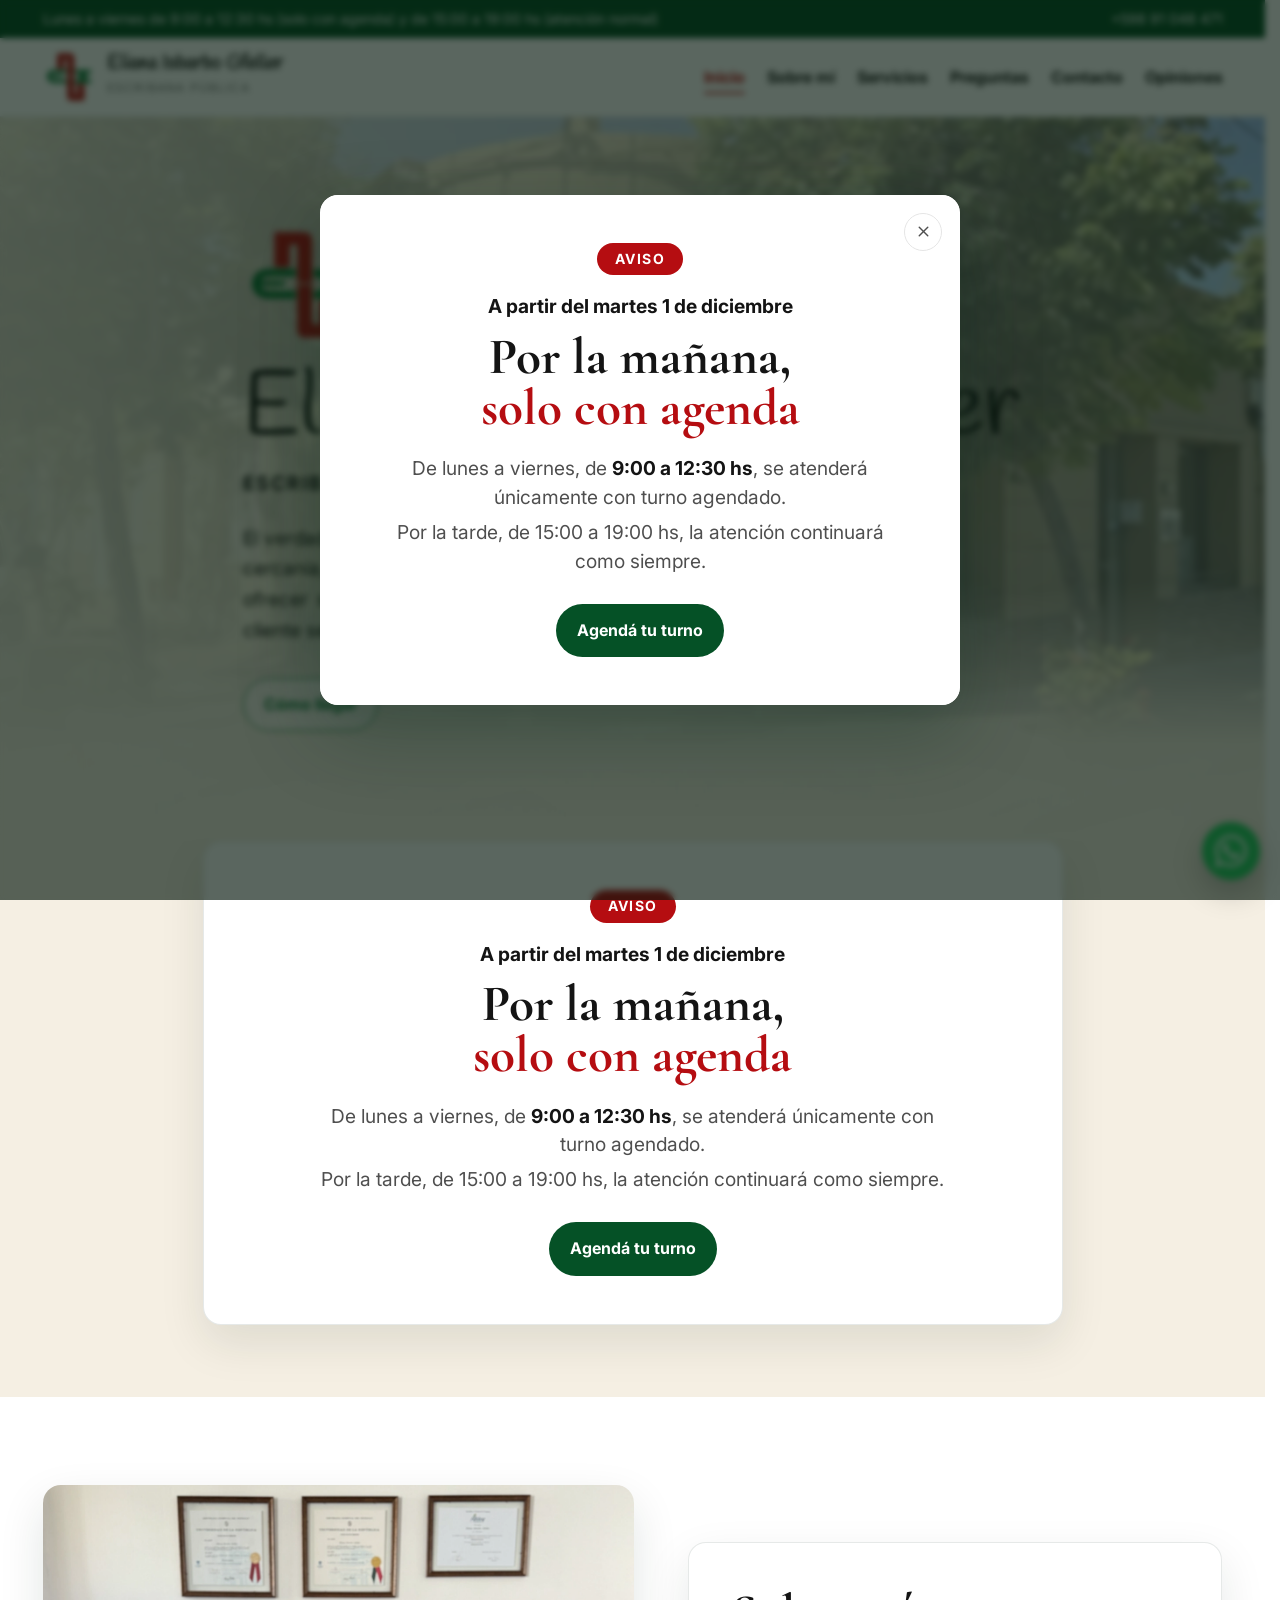
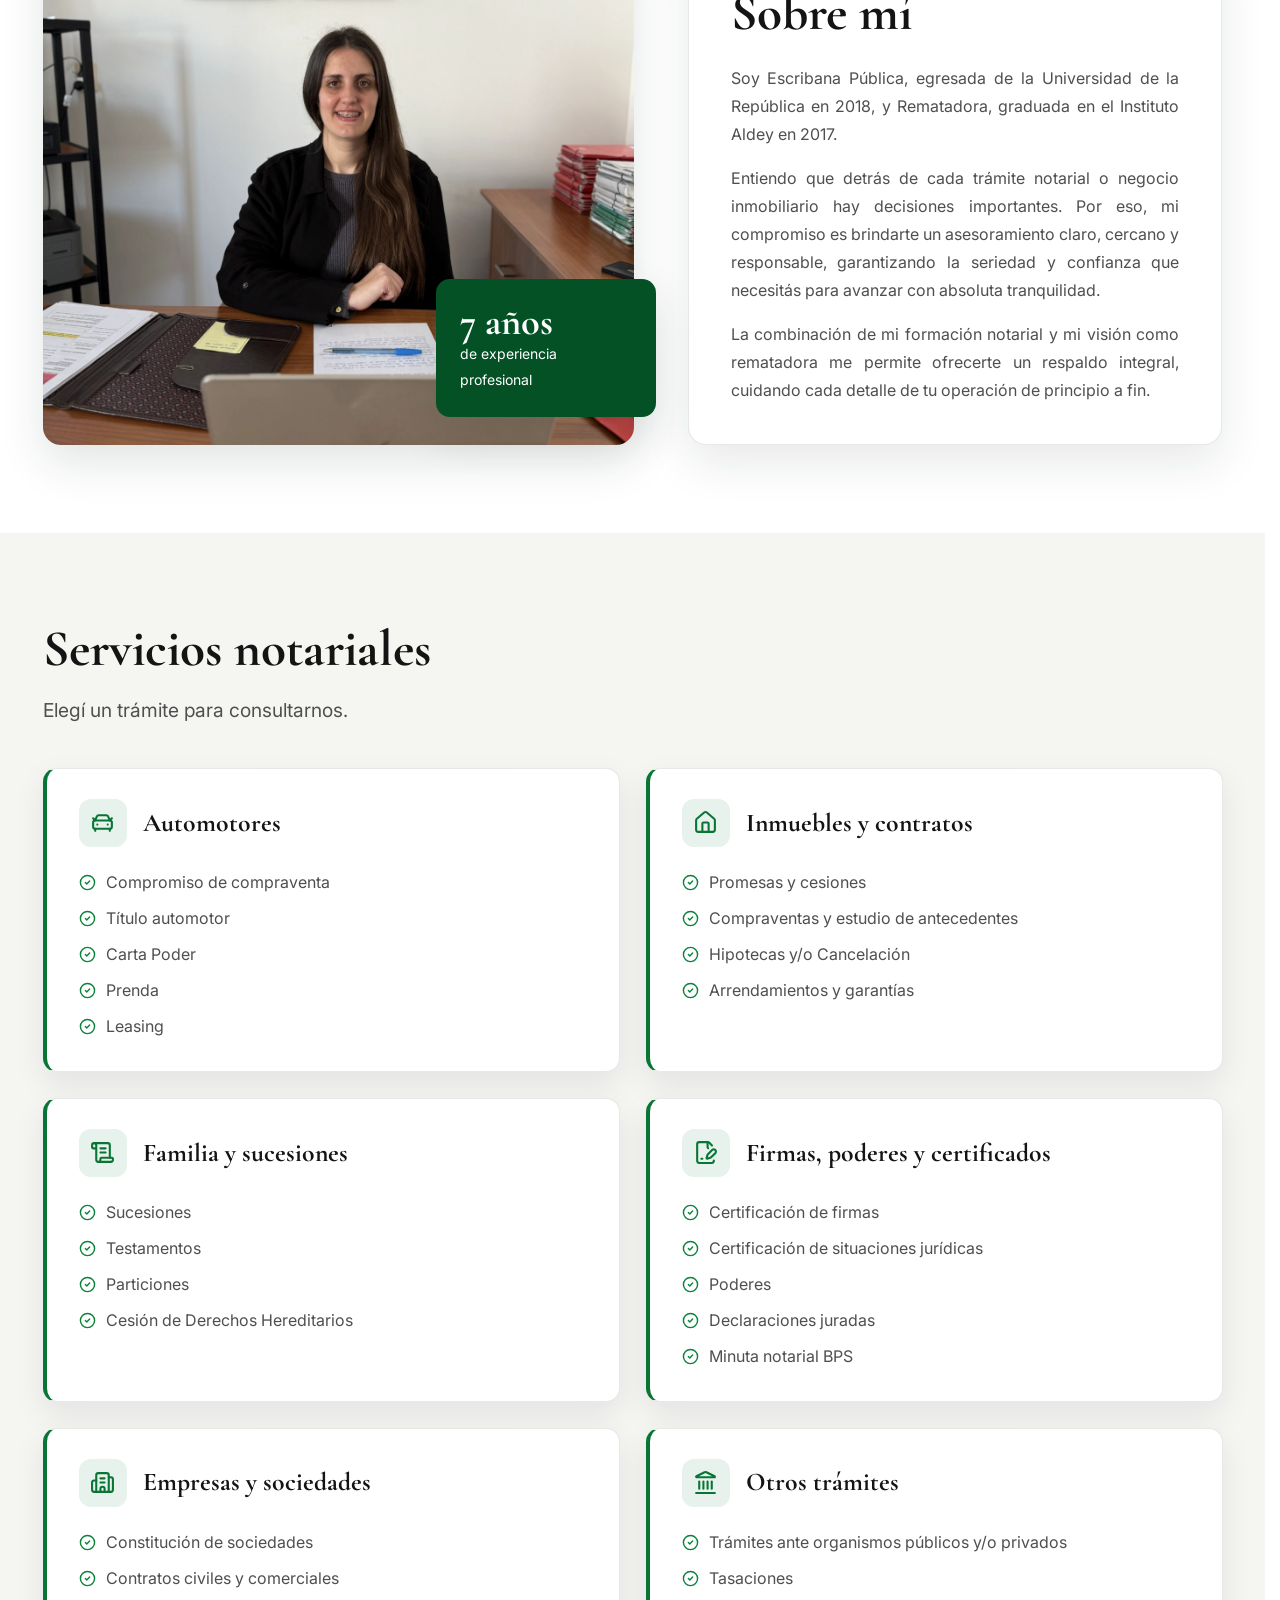
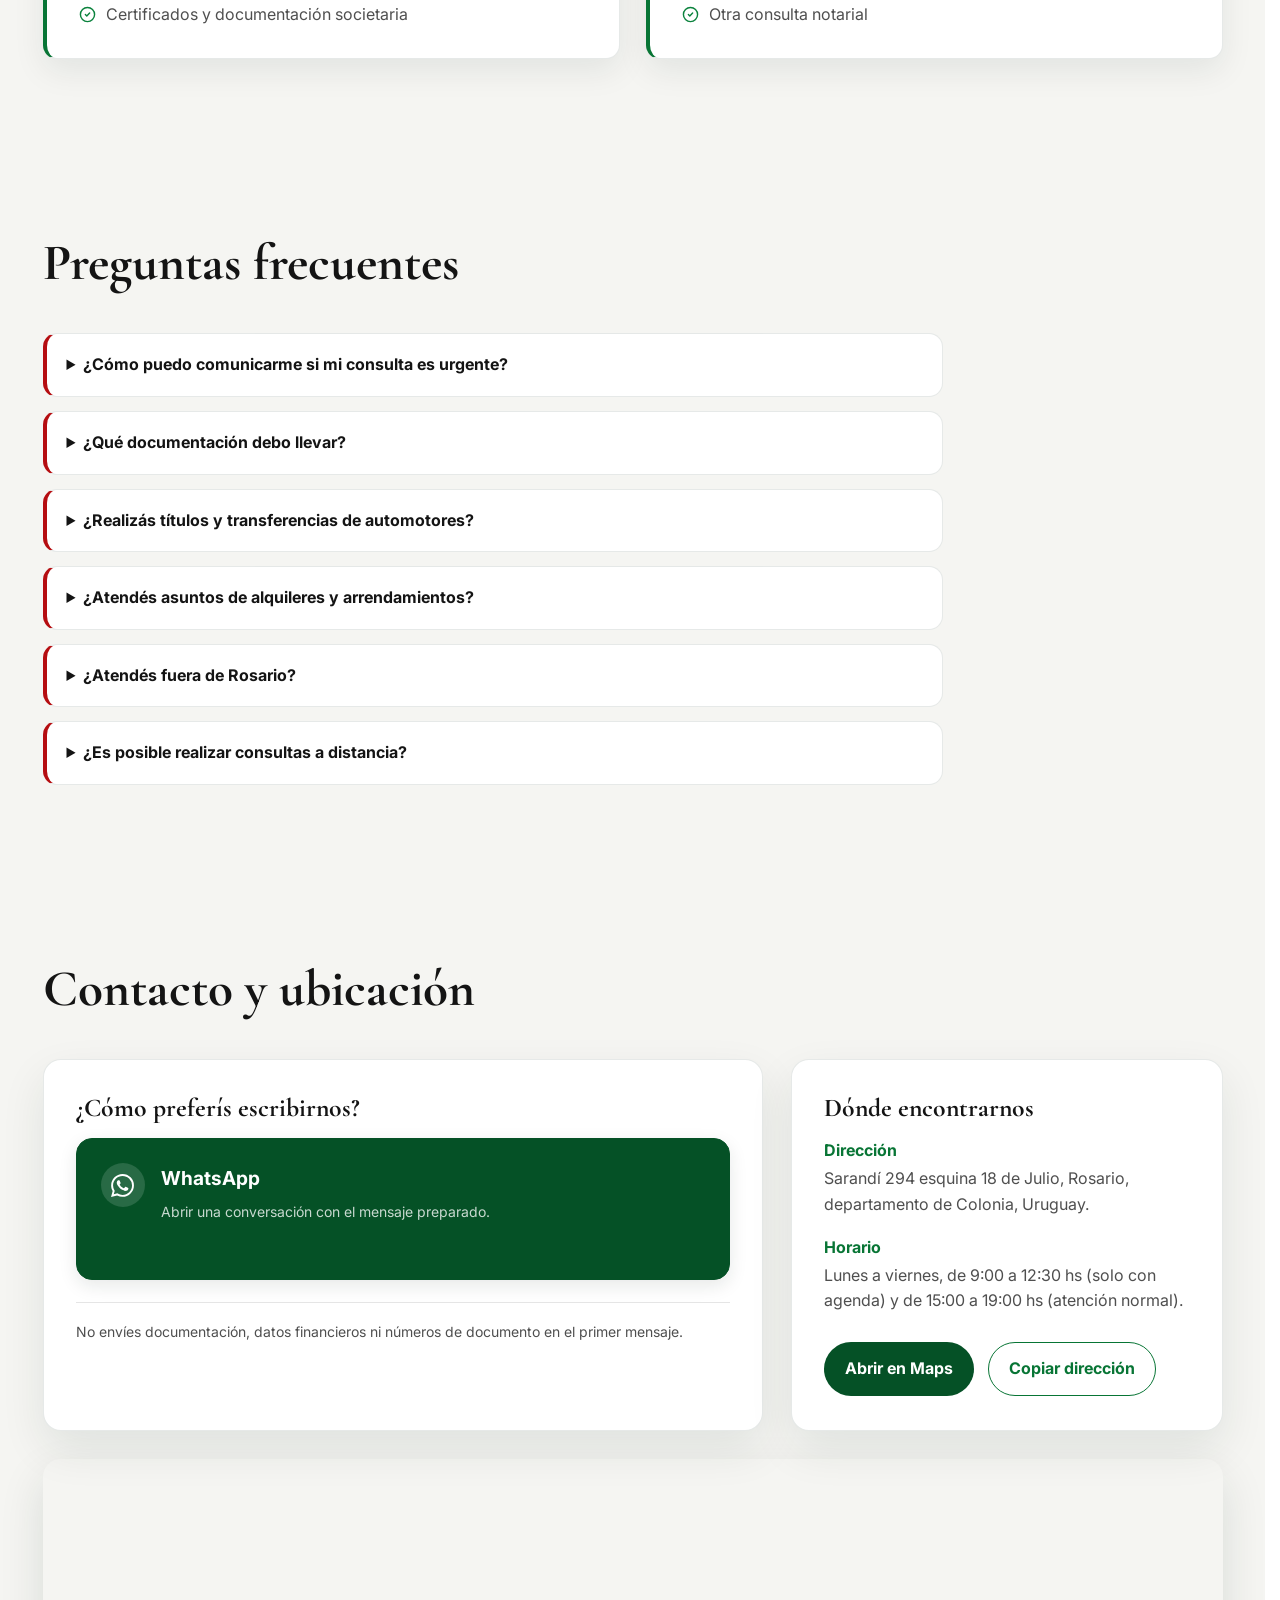
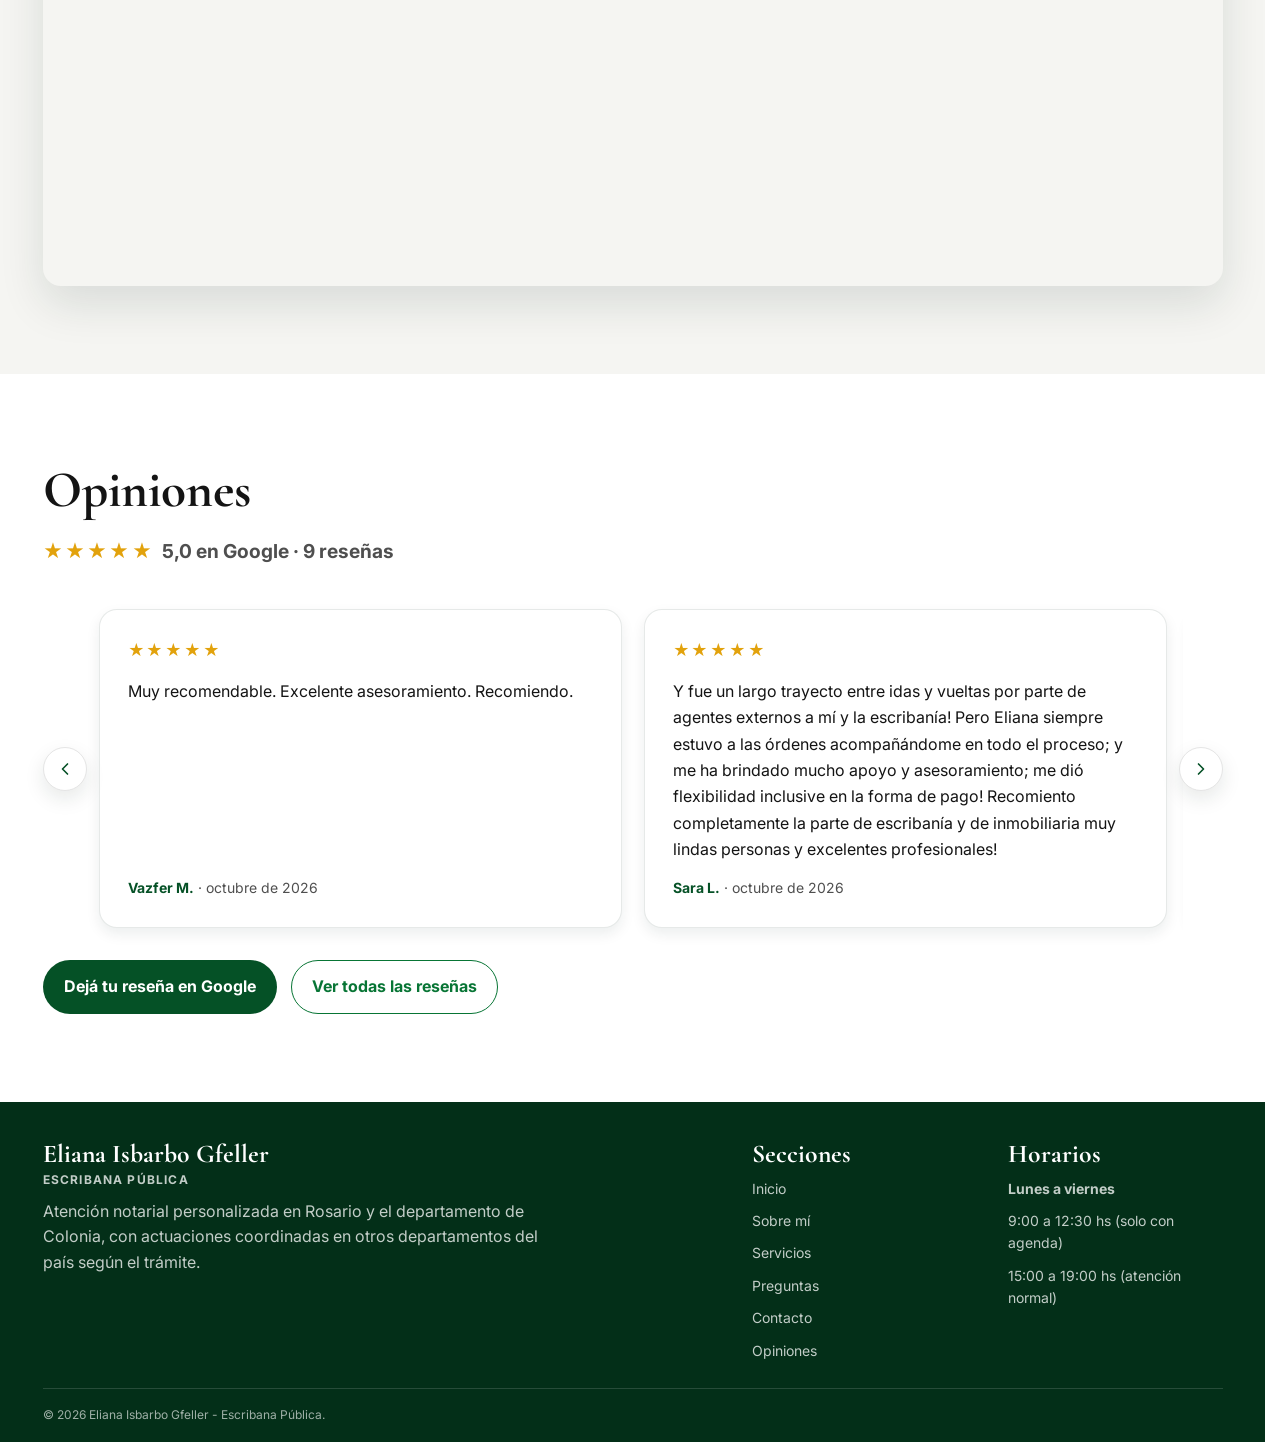
==== commit 29e5d763: "Tipografía: arreglos de la revisión del PR #34 - Menú: con la letra nueva entra en una línea desde 8" ====
--- a/index.html
+++ b/index.html
@@ -54,7 +54,7 @@
     rel="stylesheet"
   >
 
-  <link rel="stylesheet" href="assets/styles.css?v=tipografia-20261111-1">
+  <link rel="stylesheet" href="assets/styles.css?v=tipografia-20261111-2">
   <script src="assets/hours.js?v=horario-20261110-4" defer></script>
   <script src="assets/notices-data.js?v=avisos-20261022-2" defer></script>
   <script src="assets/notices.js?v=avisos-20261022-1" defer></script>
--- a/assets/styles.css
+++ b/assets/styles.css
@@ -1509,7 +1509,8 @@
 
 .review-stars {
   color: #e2a20c;
-  letter-spacing: var(--tracking-caps);
+  /* Espaciado propio de las estrellas, aparte del de las mayúsculas. */
+  letter-spacing: 0.12em;
 }
 
 /*
@@ -1965,12 +1966,13 @@
 }
 
 /*
-  Con seis enlaces (desde que se sumo Opiniones) el menu horizontal entra en
-  una sola linea recien desde los 782px de viewport. Por debajo de 840px se
-  colapsa en el desplegable: el margen cubre la carga de la tipografia, que
-  antes de llegar se dibuja con una fuente mas ancha.
-*/
-@media (max-width: 840px) {
+  Con seis enlaces el menu horizontal entra en una sola linea desde los 820px
+  de viewport con Inter, y desde los 860px con la letra de reemplazo, que se
+  ve mientras Inter carga (medido el 2026-11-11, con la tipografia de 1rem en
+  negrita). Por debajo de 880px se colapsa en el desplegable. Si cambian los
+  enlaces o su letra, volver a medir.
+*/
+@media (max-width: 880px) {
   .nav-links {
     position: absolute;
     top: calc(100% + 8px);
@@ -2206,14 +2208,13 @@
 }
 
 /*
-  En pantallas táctiles «Consultar» se ve siempre: sin transparencia (al 55 %
-  el rojo quedaba en 3 a 1 contra el blanco, poco para leer) y un poco más
-  grande.
+  En pantallas táctiles «Consultar» se ve siempre, sin transparencia (al 55 %
+  el rojo quedaba en 3 a 1 contra el blanco, poco para leer). El tamaño es el
+  de siempre (--fs-small).
 */
 @media (hover: none) {
   .service-cta {
     opacity: 1;
-    font-size: var(--fs-small);
   }
 }
 
@@ -2238,7 +2239,8 @@
   }
 
   .notice-dialog .notice-card h2 {
-    font-size: var(--fs-subtitle);
+    /* Tope fijo: en una pantalla baja y ancha, el tamaño que crece con el ancho no entraría. */
+    font-size: min(var(--fs-subtitle), 1.9rem);
   }
 
   .notice-dialog .notice-card h2 + .notice-text {
